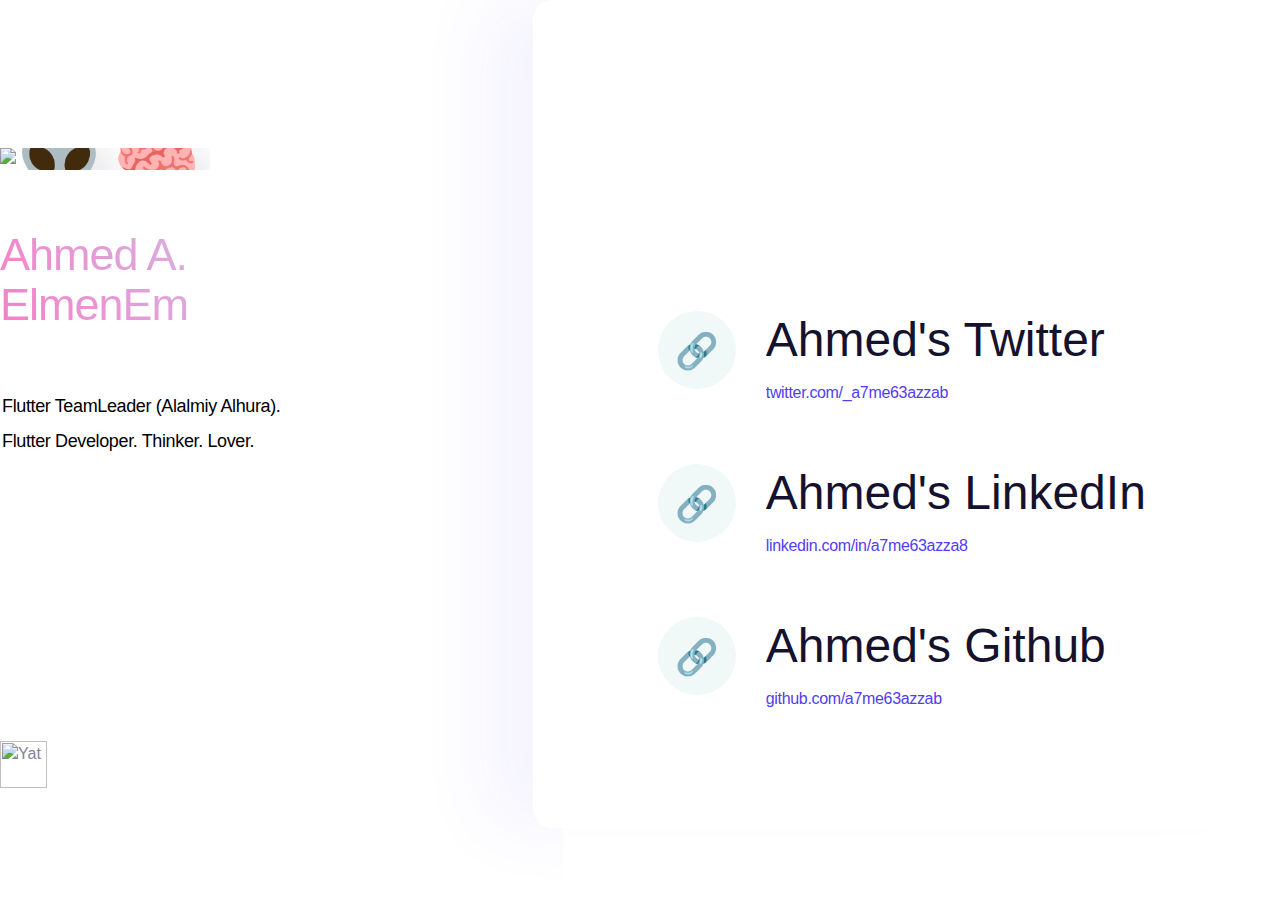
==== index.html @ 32f98f72 "new ui/ux" ====
<html lang="en" class="js-focus-visible" data-js-focus-visible="">

<head>
    <meta charset="utf-8">
    <link rel="icon" href="data:image/svg+xml,<svg xmlns=%22http://www.w3.org/2000/svg%22 viewBox=%220 0 100 100%22><text y=%22.9em%22 font-size=%2290%22>🖖</text></svg>">
    <meta name="viewport" content="width=device-width,initial-scale=1,maximum-scale=1,user-scalable=no">
    <meta name="theme-color" content="#000000">
    <meta name="description" content="Azzab">
    <link rel="apple-touch-icon" href="/assets/img/logo192.png">
    <link rel="canonical" href="https://y.at/%F0%9F%91%BD%F0%9F%A7%A0/go">
    <meta property="og:title" content="👽🧠 | Ahmed A. ElmenEm">
    <meta property="og:description" content="">
    <meta property="og:url" content="https://y.at/%F0%9F%91%BD%F0%9F%A7%A0/go">
    <meta property="og:image" content="https://i.y.at/%F0%9F%91%BD%F0%9F%A7%A0">
    <meta name="twitter:card" content="summary_large_image">
    <meta name="twitter:title" content="👽🧠 | Ahmed A. ElmenEm">
    <meta name="twitter:description" content="">
    <meta name="twitter:image" content="https://i.y.at/%F0%9F%91%BD%F0%9F%A7%A0">
    <meta name="description" content="">
    <script type="text/javascript" async="" src="https://www.google-analytics.com/gtm/js?id=OPT-5JJNG4L&amp;cid=697393962.1642688936"></script>
    <script type="text/javascript" async="" src="https://www.googletagmanager.com/gtm.js?id=GTM-N8C239D&amp;l=dataLayer"></script>
    <script type="text/javascript" async="" src="https://www.googleadservices.com/pagead/conversion_async.js"></script>
    <script type="text/javascript" async="" src="https://cdn.mouseflow.com/projects/46f82f2e-928b-4f73-aae0-6209a5f3e20f.js"></script>
    <script type="text/javascript" async="" src="https://www.google-analytics.com/analytics.js"></script>
    <script type="text/javascript" async="" src="https://cdn.amplitude.com/libs/amplitude-5.2.2-min.gz.js"></script>
    <script type="text/javascript" async="" src="https://cdn.segment.com/analytics.js/v1/Y0rWEeVb7YDhDujLeLrd20s7bMvAu8KG/analytics.min.js"></script>
    <script async="" src="https://connect.facebook.net/en_US/fbevents.js"></script>
    <script src="https://www.redditstatic.com/ads/pixel.js" async=""></script>
    <script type="application/ld+json">
        {
            "@context": "https://schema.org",
            "@type": "BreadcrumbList",
            "itemListElement": [{
                "@type": "ListItem",
                "position": 1,
                "name": "https://y.at",
                "item": "https://y.at"
            }, {
                "@type": "ListItem",
                "position": 2,
                "name": "	👽🧠",
                "item": "https://y.at/%F0%9F%91%BD%F0%9F%A7%A0/go"
            }]
        }
    </script>
    <title>Yat</title>
    <script>
        ! function() {
            var e = window.analytics = window.analytics || [];
            if (!e.initialize)
                if (e.invoked) window.console && console.error && console.error("Segment snippet included twice.");
                else {
                    e.invoked = !0, e.methods = ["trackSubmit", "trackClick", "trackLink", "trackForm", "pageview", "identify", "reset", "group", "track", "ready", "alias", "debug", "page", "once", "off", "on", "addSourceMiddleware", "addIntegrationMiddleware", "setAnonymousId", "addDestinationMiddleware"], e.factory = function(t) {
                        return function() {
                            var n = Array.prototype.slice.call(arguments);
                            return n.unshift(t), e.push(n), e
                        }
                    };
                    for (var t = 0; t < e.methods.length; t++) {
                        var n = e.methods[t];
                        e[n] = e.factory(n)
                    }
                    e.load = function(t, n) {
                        return new Promise((o, r) => {
                            var a = document.createElement("script");
                            a.type = "text/javascript", a.async = !0, a.src = "https://cdn.segment.com/analytics.js/v1/" + t + "/analytics.min.js";
                            var i = document.getElementsByTagName("script")[0];
                            i.parentNode.insertBefore(a, i), e._loadOptions = n, a.onload = () => o(), a.onerror = () => r(), setTimeout(() => r(), window.analytics._timeout)
                        })
                    }, e.SNIPPET_VERSION = "4.13.1"
                }
        }()
    </script>
    <script>
        ! function(e, t) {
            if (!e.rdt) {
                var n = e.rdt = function() {
                    n.sendEvent ? n.sendEvent.apply(n, arguments) : n.callQueue.push(arguments)
                };
                n.callQueue = [];
                var a = t.createElement("script");
                a.src = "https://www.redditstatic.com/ads/pixel.js", a.async = !0;
                var r = t.getElementsByTagName("script")[0];
                r.parentNode.insertBefore(a, r)
            }
        }(window, document)
    </script>
    <script type="text/javascript" src="https://www.y03btrk.com/scripts/sdk/everflow.js"></script>
    <link rel="manifest" href="/manifest.json">
    <meta name="title" content="Ahmed A. ElmenEm" data-react-helmet="true">
    <link href="/static/css/main.25b3252b.chunk.css" rel="stylesheet">
    <script charset="utf-8" src="/static/js/43.9c8958ca.chunk.js"></script>
    <link rel="stylesheet" type="text/css" href="/static/css/42.d8004ba2.chunk.css">
    <script charset="utf-8" src="/static/js/42.35af552c.chunk.js"></script>
    <link rel="stylesheet" type="text/css" href="/static/css/36.93398eaf.chunk.css">
    <script charset="utf-8" src="/static/js/36.68edc806.chunk.js"></script>
    <script charset="utf-8" src="/static/js/0.707d3b52.chunk.js"></script>
    <script charset="utf-8" src="/static/js/1.72403ec4.chunk.js"></script>
    <script charset="utf-8" src="/static/js/6.8d25745d.chunk.js"></script>
    <script charset="utf-8" src="/static/js/15.6c5b4814.chunk.js"></script>
    <link rel="stylesheet" type="text/css" href="/static/css/10.c9d09a06.chunk.css">
    <script charset="utf-8" src="/static/js/10.53bc8705.chunk.js"></script>
    <style type="text/css">
        /* Copyright 2014-present Evernote Corporation. All rights reserved. */
        
        @keyframes caretBlink {
            from {
                opacity: 1.0;
            }
            to {
                opacity: 0.0;
            }
        }
        
        @keyframes rotateSpinner {
            from {
                transform: rotate(0deg);
            }
            to {
                transform: rotate(360deg);
            }
        }
        
        #text-tool-caret {
            animation-name: caretBlink;
            animation-iteration-count: infinite;
            animation-timing-function: cubic-bezier(1.0, 0, 0, 1.0);
            animation-duration: 1s;
        }
        
        #en-markup-loading-spinner {
            position: absolute;
            top: calc(50% - 16px);
            left: calc(50% - 16px);
            width: 32px;
            height: 32px;
        }
        
        #en-markup-loading-spinner img {
            position: relative;
            top: 0px;
            left: 0px;
            animation-name: rotateSpinner;
            animation-duration: 0.6s;
            animation-iteration-count: infinite;
            animation-timing-function: linear;
        }
    </style>
    <style type="text/css">
        /* Copyright 2014-present Evernote Corporation. All rights reserved. */
        
        .skitchToastBoxContainer {
            position: absolute;
            width: 100%;
            text-align: center;
            top: 30px;
            -webkit-user-select: none;
            -moz-user-select: none;
            pointer-events: none;
        }
        
        .skitchToastBox {
            width: 200px;
            height: 16px;
            padding: 12px;
            background-color: rgba(47, 55, 61, 0.95);
            border-radius: 4px;
            color: white;
            cursor: default;
            font-size: 10pt;
            text-shadow: 1px 1px 2px rgba(0, 0, 0, 0.32);
            font-family: 'Soleil', Helvetica, Arial, sans-serif;
            border: 2px rgba(255, 255, 255, 0.38) solid;
        }
        
        .lang-zh-cn .skitchToastBox {
            font-family: '微软雅黑', 'Microsoft YaHei', SimSun, '&#x30E1;&#x30A4;&#x30EA;&#x30AA;', Meiryo, 'MS PGothic', 'Soleil', Helvetica, Arial, sans-serif;
        }
        
        .lang-ja-jp .skitchToastBox {
            font-family: '&#x30E1;&#x30A4;&#x30EA;&#x30AA;', Meiryo, 'MS PGothic', '微软雅黑', 'Microsoft YaHei', SimSun, 'Soleil', Helvetica, Arial, sans-serif;
        }
        
        .skitchToast {
            padding-left: 20px;
            padding-right: 20px;
            display: inline-block;
            height: 10px;
            color: #f1f5f8;
            text-align: center;
        }
        
        .skitchVisible {
            /* Don't remove this class it's a hack used by the Evernote Clipper */
        }
    </style>
    <style type="text/css">
        /* Copyright 2014-present Evernote Corporation. All rights reserved. */
        
        @font-face {
            font-family: 'Soleil';
            src: url([data-uri]);
            font-weight: normal;
            font-style: normal;
        }
    </style>
    <style type="text/css">
        /* Copyright 2019-present Evernote Corporation. All rights reserved. */
        
        #en-markup-disabled {
            position: fixed;
            z-index: 9999;
            width: 100%;
            height: 100%;
            top: 0px;
            left: 0px;
            cursor: default;
            -webkit-user-select: none;
        }
        
        #en-markup-alert-container {
            position: absolute;
            z-index: 9999;
            width: 450px;
            left: calc(50% - 225px);
            top: calc(50% - 85px);
            background-color: white;
            box-shadow: 0 2px 7px 1px rgba(0, 0, 0, 0.35);
            -webkit-user-select: none;
        }
        
        #en-markup-alert-container .cell-1 {
            position: relative;
            height: 110px;
            width: 105px;
            float: left;
            text-align: center;
            background-image: url([data-uri]);
            background-position: 65% 50%;
            background-repeat: no-repeat;
        }
        
        #en-markup-alert-container .cell-2 {
            position: relative;
            float: left;
            width: 345px;
            margin-top: 29px;
            margin-bottom: 20px;
        }
        
        #en-markup-alert-container .cell-2 .cell-2-title {
            margin-bottom: 5px;
            padding-right: 30px;
            font-size: 12pt;
            font-family: Tahoma, Arial;
        }
        
        #en-markup-alert-container .cell-2 .cell-2-message {
            padding-right: 30px;
            font-size: 9.5pt;
            font-family: Tahoma, Arial;
        }
        
        #en-markup-alert-container .cell-3 {
            position: relative;
            width: 450px;
            height: 60px;
            float: left;
            background-color: rgb(240, 240, 240);
        }
        
        #en-markup-alert-container .cell-3 button {
            position: absolute;
            top: 12px;
            right: 15px;
            width: 110px;
            height: 36px;
        }
        
        #en-markup-alert-container .cell-3 button.alt-button {
            position: absolute;
            top: 12px;
            right: 140px;
            width: 110px;
            height: 36px;
        }
    </style>
    <script async="" src="https://static.hotjar.com/c/hotjar-2730932.js?sv=6"></script>
    <script charset="utf-8" src="/static/js/40.d5372425.chunk.js"></script>
    <script async="" src="https://script.hotjar.com/modules.923ec619fec69a542e35.js" charset="utf-8"></script>
    <style type="text/css">
        iframe#_hjRemoteVarsFrame {
            display: none !important;
            width: 1px !important;
            height: 1px !important;
            opacity: 0 !important;
            pointer-events: none !important;
        }
    </style>
    <style type="text/css" data-rbd-always="1">
        [data-rbd-drag-handle-context-id="1"] {
            -webkit-touch-callout: none;
            -webkit-tap-highlight-color: rgba(0, 0, 0, 0);
            touch-action: manipulation;
        }
        
        [data-rbd-droppable-context-id="1"] {
            overflow-anchor: none;
        }
    </style>
    <style type="text/css" data-rbd-dynamic="1">
        [data-rbd-drag-handle-context-id="1"] {
            cursor: -webkit-grab;
            cursor: grab;
        }
    </style>
    <script src="https://www.googleadservices.com/pagead/conversion/436605451/?random=1642688937293&amp;cv=9&amp;fst=1642688937293&amp;num=1&amp;guid=ON&amp;resp=GooglemKTybQhCsO&amp;u_h=900&amp;u_w=1440&amp;u_ah=900&amp;u_aw=1440&amp;u_cd=24&amp;u_his=1&amp;u_tz=120&amp;u_java=false&amp;u_nplug=3&amp;u_nmime=4&amp;sendb=1&amp;ig=1&amp;frm=0&amp;url=https%3A%2F%2Fy.at%2F%25F0%259F%2591%25BD%25F0%259F%25A7%25A0&amp;ref=https%3A%2F%2Ft.co%2F&amp;tiba=%F0%9F%91%BD%F0%9F%A7%A0%20%7C%20Brian%20D.%20Evans&amp;hn=www.googleadservices.com&amp;async=1&amp;rfmt=3&amp;fmt=4"></script>
</head>

<body style="background-color: rgb(255, 255, 255);"><noscript>You need to enable JavaScript to run this app.</noscript>
    <div id="root" data-no-yat="true">
        <main style="">
            <div class="yat-page live-page">
                <div class="scroll-fade top"></div>
                <div class="yat-page__content" style="box-sizing: border-box; position: relative; margin-left: auto; margin-right: auto; padding-left: 0px; padding-right: 0px; max-width: 1300px;">
                    <div style="margin-left: 0px; margin-right: 0px; display: flex; flex-flow: row wrap; flex-grow: 0; flex-shrink: 0; align-items: normal; justify-content: space-between;">
                        <div class="side-panel left" style="box-sizing: border-box; min-height: 1px; position: relative; padding-left: 0px; padding-right: 0px; width: 41.6667%; flex: 0 0 41.6667%; max-width: 41.6667%; margin-left: 0%; right: auto; left: auto;">
                            <div style="margin-left: 0px; margin-right: 0px; display: flex; flex-flow: row wrap; flex-grow: 0; flex-shrink: 0; align-items: center; justify-content: flex-start;">
                                <div style="box-sizing: border-box; min-height: 1px; position: relative; padding-left: 0px; padding-right: 0px; width: 100%; flex: 1 0 0px; max-width: 100%; margin-left: 0%; right: auto; left: auto;">
                                    <div class="users-yat">
                                        <div class="yat-image-display yat-image-display--not-loading" style="height: 75px;"><img alt="👽🧠" src="https://i.y.at/%F0%9F%91%BD%F0%9F%A7%A0?padding=0&amp;transparent=1&amp;height=150">
                                        </div>
                                    </div>
                                </div>
                            </div>
                            <div style="margin-left: 0px; margin-right: 0px; display: flex; flex-flow: row wrap; flex-grow: 0; flex-shrink: 0; align-items: center; justify-content: flex-start;">
                                <div style="box-sizing: border-box; min-height: 1px; position: relative; padding-left: 0px; padding-right: 0px; width: 100%; flex: 1 0 0px; max-width: 100%; margin-left: 0%; right: auto; left: auto;">
                                    <div class="editable-headline">
                                        <div class="indicator-holder">
                                            <div class="EditIndicator ">
                                                <p class="copy">Click to edit headline</p>
                                            </div>
                                        </div>
                                        <div id="headline" class="headline not-editable" style="letter-spacing: -1px;">
                                            Ahmed A. ElmenEm</div>
                                    </div>
                                </div>
                            </div>
                            <div style="margin-left: 0px; margin-right: 0px; display: flex; flex-flow: row wrap; flex-grow: 0; flex-shrink: 0; align-items: center; justify-content: flex-start;">
                                <div style="box-sizing: border-box; min-height: 1px; position: relative; padding-left: 0px; padding-right: 0px; width: 100%; flex: 1 0 0px; max-width: 100%; margin-left: 0%; right: auto; left: auto;">
                                    <div class="yat-page-bio">
                                        <div class="yat-page-bio__indicators">
                                            <div class="EditIndicator ">
                                                <p class="copy">Click to edit description</p>
                                            </div>
                                        </div><textarea class="yat-page-bio__textarea" disabled="" style="height: 204px !important;">
Flutter TeamLeader (Alalmiy Alhura). 
Flutter Developer. Thinker. Lover. 
</textarea>
                                    </div>
                                </div>
                            </div>
                            <div style="margin-left: 0px; margin-right: 0px; display: flex; flex-flow: row wrap; flex-grow: 1; flex-shrink: 0; align-items: flex-end; justify-content: flex-start;">
                                <div style="box-sizing: border-box; min-height: 1px; position: relative; padding-left: 0px; padding-right: 0px; width: 100%; flex: 1 0 0px; max-width: 100%; margin-left: 0%; right: auto; left: auto;">
                                    <div class="desktop-yat-logo-container">
                                        <a href="/"><img src="/assets/img/yat-hand-purple-outline.svg" alt="Yat" class="yat-page_logo"></a>
                                    </div>
                                    <!-- <div class="tos-links">
                                        <div class="link"><a href="https://legal.y.at/terms">Terms of Service</a></div>
                                        <div class="link"><a href="https://legal.y.at/privacy-policy">Privacy Policy</a>
                                        </div>
                                    </div> -->
                                </div>
                            </div>
                        </div>
                        <div class="side-panel right" style="box-sizing: border-box; min-height: 1px; position: relative; padding-left: 0px; padding-right: 0px; width: 58.3333%; flex: 0 0 58.3333%; max-width: 58.3333%; margin-left: 0%; right: auto; left: auto;">
                            <div style="margin-left: 0px; margin-right: 0px; display: flex; flex-flow: row wrap; flex-grow: 0; flex-shrink: 0; align-items: center; justify-content: flex-start;">
                                <div style="box-sizing: border-box; min-height: 1px; position: relative; padding-left: 0px; padding-right: 0px; width: 100%; flex: 1 0 0px; max-width: 100%; margin-left: 16.6667%; right: auto; left: auto;">
                                    <div class="yat-links live-page   ">
                                        <div data-rbd-droppable-id="droppable" data-rbd-droppable-context-id="1">
                                            <div data-rbd-draggable-context-id="1" data-rbd-draggable-id="db5e26c78fe4244c989f09084377f7ee858bdd5793a98a32434476edcdff553b" class="draggable-link" style="width: 100%;">
                                                <div class="yat-link yat-link--clickable false false ">
                                                    <div class="yat-link__content">
                                                        <a class="YatFormLink" href="https://a.y.at/redirect?emoji_id=%F0%9F%91%BD%F0%9F%A7%A0&amp;link=aHR0cHM6Ly90d2l0dGVyLmNvbS9icmlhbmRldmFucw==" target="_blank" rel="noopener noreferrer nofollow">
                                                            <div class="YatForm">
                                                                <div class="yat-link__link-icon">
                                                                    <div class="YatLinkIcon">
                                                                        <div class="icon-button"><span class="link-emoji" role="img" aria-label="Emoji Icon">🔗</span></div>
                                                                    </div>
                                                                </div>
                                                                <div class="yat-link__items">
                                                                    <div class="YatLinkInput clickable">
                                                                        <div class="indicator-holder">
                                                                            <div class="EditIndicator ">
                                                                                <p class="copy">Click to edit </p>
                                                                            </div>
                                                                        </div>
                                                                        <div class="flex-holder title"><textarea class="YatLinkInput--input   title 
                    " rows="2" placeholder="Link Title" disabled="" maxlength="25" spellcheck="false" style="height: 61px !important;">Ahmed's Twitter</textarea>
                                                                        </div>
                                                                    </div>
                                                                    <div class="YatLinkInput clickable">
                                                                        <div class="indicator-holder">
                                                                            <div class="EditIndicator ">
                                                                                <p class="copy">Click to edit </p>
                                                                            </div>
                                                                        </div>
                                                                        <div class="flex-holder url"><textarea class="YatLinkInput--input   url 
                    " rows="3" placeholder="www.linkurl.com" disabled="" maxlength="2048" spellcheck="false" style="height: 22px !important;">twitter.com/_a7me63azzab</textarea>
                                                                        </div>
                                                                    </div>
                                                                </div>
                                                            </div>
                                                        </a>
                                                    </div>
                                                </div>
                                            </div>
                                            <div data-rbd-draggable-context-id="1" data-rbd-draggable-id="ce270d151579afbe60b86d4ac0d9dd0daf7c6f49e6499be18c480faa2e04515e" class="draggable-link" style="width: 100%;">
                                                <div class="yat-link yat-link--clickable false false ">
                                                    <div class="yat-link__content">
                                                        <a class="YatFormLink" href="https://a.y.at/redirect?emoji_id=%F0%9F%91%BD%F0%9F%A7%A0&amp;link=aHR0cHM6Ly93d3cubGlua2VkaW4uY29tL2luL2JyaWFuZGV2YW5zbGE=" target="_blank" rel="noopener noreferrer nofollow">
                                                            <div class="YatForm">
                                                                <div class="yat-link__link-icon">
                                                                    <div class="YatLinkIcon">
                                                                        <div class="icon-button"><span class="link-emoji" role="img" aria-label="Emoji Icon">🔗</span></div>
                                                                    </div>
                                                                </div>
                                                                <div class="yat-link__items">
                                                                    <div class="YatLinkInput clickable">
                                                                        <div class="indicator-holder">
                                                                            <div class="EditIndicator ">
                                                                                <p class="copy">Click to edit </p>
                                                                            </div>
                                                                        </div>
                                                                        <div class="flex-holder title"><textarea class="YatLinkInput--input   title 
                    " rows="2" placeholder="Link Title" disabled="" maxlength="25" spellcheck="false" style="height: 61px !important;">Ahmed's LinkedIn</textarea>
                                                                        </div>
                                                                    </div>
                                                                    <div class="YatLinkInput clickable">
                                                                        <div class="indicator-holder">
                                                                            <div class="EditIndicator ">
                                                                                <p class="copy">Click to edit </p>
                                                                            </div>
                                                                        </div>
                                                                        <div class="flex-holder url"><textarea class="YatLinkInput--input   url 
                    " rows="3" placeholder="www.linkurl.com" disabled="" maxlength="2048" spellcheck="false" style="height: 22px !important;">linkedin.com/in/a7me63azza8</textarea>
                                                                        </div>
                                                                    </div>
                                                                </div>
                                                            </div>
                                                        </a>
                                                    </div>
                                                </div>
                                            </div>
                                            <div data-rbd-draggable-context-id="1" data-rbd-draggable-id="9935bcad2df3aa40b1608fec99e39f3afcf4f36ef2d0696c473dc733d153a3de" class="draggable-link" style="width: 100%;">
                                                <div class="yat-link yat-link--clickable yat-link--last false ">
                                                    <div class="yat-link__content">
                                                        <a class="YatFormLink" href="https://a.y.at/redirect?emoji_id=%F0%9F%91%BD%F0%9F%A7%A0&amp;link=aHR0cHM6Ly93d3cuYnJpYW5kZXZhbnMuY29t" target="_blank" rel="noopener noreferrer nofollow">
                                                            <div class="YatForm">
                                                                <div class="yat-link__link-icon">
                                                                    <div class="YatLinkIcon">
                                                                        <div class="icon-button"><span class="link-emoji" role="img" aria-label="Emoji Icon">🔗</span></div>
                                                                    </div>
                                                                </div>
                                                                <div class="yat-link__items">
                                                                    <div class="YatLinkInput clickable">
                                                                        <div class="indicator-holder">
                                                                            <div class="EditIndicator ">
                                                                                <p class="copy">Click to edit </p>
                                                                            </div>
                                                                        </div>
                                                                        <div class="flex-holder title"><textarea class="YatLinkInput--input   title 
                    " rows="2" placeholder="Link Title" disabled="" maxlength="25" spellcheck="false" style="height: 61px !important;">Ahmed's Github</textarea>
                                                                        </div>
                                                                    </div>
                                                                    <div class="YatLinkInput clickable">
                                                                        <div class="indicator-holder">
                                                                            <div class="EditIndicator ">
                                                                                <p class="copy">Click to edit </p>
                                                                            </div>
                                                                        </div>
                                                                        <div class="flex-holder url"><textarea class="YatLinkInput--input   url 
                    " rows="3" placeholder="www.linkurl.com" disabled="" maxlength="2048" spellcheck="false" style="height: 22px !important;">github.com/a7me63azzab</textarea>
                                                                        </div>
                                                                    </div>
                                                                </div>
                                                            </div>
                                                        </a>
                                                    </div>
                                                </div>
                                            </div>
                                        </div>
                                        <div class="UndoAction hide">
                                            <p class="action-text">Link Removed</p>
                                            <div class="undo-btn">
                                                <p>Undo</p>
                                            </div>
                                        </div>
                                    </div>
                                </div>
                            </div>
                            <div style="margin-left: 0px; margin-right: 0px; display: flex; flex-flow: row wrap; flex-grow: 0; flex-shrink: 0; align-items: normal; justify-content: flex-start;">
                            </div>
                        </div>
                    </div><span style="display: table; clear: both;"></span>
                </div>
                <div class="scroll-fade bottom"></div>
            </div>
        </main>
    </div>
    <div id="modal-root" data-no-yat="true"></div>
    <script>
        ! function(e, n, t, o, c, s, a) {
            e.fbq || (c = e.fbq = function() {
                c.callMethod ? c.callMethod.apply(c, arguments) : c.queue.push(arguments)
            }, e._fbq || (e._fbq = c), c.push = c, c.loaded = !0, c.version = "2.0", c.queue = [], (s = n.createElement(t)).async = !0, s.src = "https://connect.facebook.net/en_US/fbevents.js", (a = n.getElementsByTagName(t)[0]).parentNode.insertBefore(s, a))
        }(window, document, "script")
    </script>
    <script>
        ! function(e) {
            function n(n) {
                for (var r, o, i = n[0], u = n[1], a = n[2], s = 0, _ = []; s < i.length; s++) o = i[s], Object.prototype.hasOwnProperty.call(c, o) && c[o] && _.push(c[o][0]), c[o] = 0;
                for (r in u) Object.prototype.hasOwnProperty.call(u, r) && (e[r] = u[r]);
                for (b && b(n); _.length;) _.shift()();
                return f.push.apply(f, a || []), t()
            }

            function t() {
                for (var e, n = 0; n < f.length; n++) {
                    for (var t = f[n], r = !0, o = 1; o < t.length; o++) {
                        var i = t[o];
                        0 !== c[i] && (r = !1)
                    }
                    r && (f.splice(n--, 1), e = a(a.s = t[0]))
                }
                return e
            }
            var r = {},
                o = {
                    8: 0
                },
                c = {
                    8: 0
                },
                f = [],
                i = {},
                u = {
                    926: function() {
                        return {
                            "./emojis_bg.js": {
                                __wbindgen_string_new: function(e, n) {
                                    return r[807].exports.q(e, n)
                                },
                                __wbindgen_is_null: function(e) {
                                    return r[807].exports.k(e)
                                },
                                __wbindgen_is_undefined: function(e) {
                                    return r[807].exports.l(e)
                                },
                                __wbindgen_json_serialize: function(e, n) {
                                    return r[807].exports.n(e, n)
                                },
                                __wbindgen_object_drop_ref: function(e) {
                                    return r[807].exports.o(e)
                                },
                                __wbg_log_a32991bbe81534ca: function(e, n) {
                                    return r[807].exports.g(e, n)
                                },
                                __wbindgen_json_parse: function(e, n) {
                                    return r[807].exports.m(e, n)
                                },
                                __wbg_new_59cb74e423758ede: function() {
                                    return r[807].exports.h()
                                },
                                __wbg_stack_558ba5917b466edd: function(e, n) {
                                    return r[807].exports.i(e, n)
                                },
                                __wbg_error_4bb6c2a97407129a: function(e, n) {
                                    return r[807].exports.f(e, n)
                                },
                                __wbindgen_debug_string: function(e, n) {
                                    return r[807].exports.j(e, n)
                                },
                                __wbindgen_throw: function(e, n) {
                                    return r[807].exports.r(e, n)
                                },
                                __wbindgen_rethrow: function(e) {
                                    return r[807].exports.p(e)
                                }
                            }
                        }
                    },
                    925: function() {
                        return {
                            "./emojis_bg.js": {
                                __wbindgen_string_new: function(e, n) {
                                    return r[806].exports.p(e, n)
                                },
                                __wbindgen_is_null: function(e) {
                                    return r[806].exports.j(e)
                                },
                                __wbindgen_is_undefined: function(e) {
                                    return r[806].exports.k(e)
                                },
                                __wbindgen_json_serialize: function(e, n) {
                                    return r[806].exports.m(e, n)
                                },
                                __wbindgen_object_drop_ref: function(e) {
                                    return r[806].exports.n(e)
                                },
                                __wbg_log_a32991bbe81534ca: function(e, n) {
                                    return r[806].exports.f(e, n)
                                },
                                __wbindgen_json_parse: function(e, n) {
                                    return r[806].exports.l(e, n)
                                },
                                __wbg_new_59cb74e423758ede: function() {
                                    return r[806].exports.g()
                                },
                                __wbg_stack_558ba5917b466edd: function(e, n) {
                                    return r[806].exports.h(e, n)
                                },
                                __wbg_error_4bb6c2a97407129a: function(e, n) {
                                    return r[806].exports.e(e, n)
                                },
                                __wbindgen_debug_string: function(e, n) {
                                    return r[806].exports.i(e, n)
                                },
                                __wbindgen_throw: function(e, n) {
                                    return r[806].exports.q(e, n)
                                },
                                __wbindgen_rethrow: function(e) {
                                    return r[806].exports.o(e)
                                }
                            }
                        }
                    },
                    927: function() {
                        return {
                            "./emoji_types_bg.js": {
                                __wbindgen_string_new: function(e, n) {
                                    return r[817].exports.j(e, n)
                                },
                                __wbindgen_json_serialize: function(e, n) {
                                    return r[817].exports.f(e, n)
                                },
                                __wbindgen_object_drop_ref: function(e) {
                                    return r[817].exports.h(e)
                                },
                                __wbindgen_json_parse: function(e, n) {
                                    return r[817].exports.e(e, n)
                                },
                                __wbindgen_object_clone_ref: function(e) {
                                    return r[817].exports.g(e)
                                },
                                __wbg_new_7e284bb195603d6b: function(e, n, t, o) {
                                    return r[817].exports.c(e, n, t, o)
                                },
                                __wbg_test_e8454089e2f96e55: function(e, n, t) {
                                    return r[817].exports.d(e, n, t)
                                },
                                __wbindgen_throw: function(e, n) {
                                    return r[817].exports.k(e, n)
                                },
                                __wbindgen_rethrow: function(e) {
                                    return r[817].exports.i(e)
                                }
                            }
                        }
                    }
                };

            function a(n) {
                if (r[n]) return r[n].exports;
                var t = r[n] = {
                    i: n,
                    l: !1,
                    exports: {}
                };
                return e[n].call(t.exports, t, t.exports, a), t.l = !0, t.exports
            }
            a.e = function(e) {
                var n = [];
                o[e] ? n.push(o[e]) : 0 !== o[e] && {
                    2: 1,
                    4: 1,
                    5: 1,
                    10: 1,
                    11: 1,
                    12: 1,
                    13: 1,
                    16: 1,
                    17: 1,
                    18: 1,
                    19: 1,
                    20: 1,
                    22: 1,
                    23: 1,
                    24: 1,
                    25: 1,
                    26: 1,
                    27: 1,
                    28: 1,
                    29: 1,
                    30: 1,
                    31: 1,
                    32: 1,
                    33: 1,
                    34: 1,
                    35: 1,
                    36: 1,
                    38: 1,
                    42: 1,
                    45: 1,
                    46: 1
                }[e] && n.push(o[e] = new Promise((function(n, t) {
                    for (var r = "static/css/" + ({}[e] || e) + "." + {
                            0: "31d6cfe0",
                            1: "31d6cfe0",
                            2: "567e8447",
                            3: "31d6cfe0",
                            4: "b92c3e80",
                            5: "db091379",
                            6: "31d6cfe0",
                            10: "c9d09a06",
                            11: "2be1b416",
                            12: "cce24a89",
                            13: "aa157517",
                            14: "31d6cfe0",
                            15: "31d6cfe0",
                            16: "4336ea60",
                            17: "d632cfb2",
                            18: "d09670b4",
                            19: "3eb81d75",
                            20: "6d9ab841",
                            21: "31d6cfe0",
                            22: "4422108a",
                            23: "83d0bb3c",
                            24: "b91cf7f0",
                            25: "b91cf7f0",
                            26: "7b5ea1e1",
                            27: "5e5af189",
                            28: "a4feaabc",
                            29: "ca3164dd",
                            30: "b9033c15",
                            31: "aeaea9fa",
                            32: "a09fe3d8",
                            33: "7a790d67",
                            34: "2f7177bb",
                            35: "ffe555e8",
                            36: "93398eaf",
                            37: "31d6cfe0",
                            38: "db07dcb3",
                            39: "31d6cfe0",
                            40: "31d6cfe0",
                            41: "31d6cfe0",
                            42: "d8004ba2",
                            43: "31d6cfe0",
                            44: "31d6cfe0",
                            45: "f60b0952",
                            46: "31e93f88",
                            47: "31d6cfe0",
                            48: "31d6cfe0",
                            49: "31d6cfe0",
                            50: "31d6cfe0",
                            51: "31d6cfe0",
                            52: "31d6cfe0",
                            53: "31d6cfe0",
                            54: "31d6cfe0",
                            55: "31d6cfe0"
                        }[e] + ".chunk.css", c = a.p + r, f = document.getElementsByTagName("link"), i = 0; i < f.length; i++) {
                        var u = (_ = f[i]).getAttribute("data-href") || _.getAttribute("href");
                        if ("stylesheet" === _.rel && (u === r || u === c)) return n()
                    }
                    var s = document.getElementsByTagName("style");
                    for (i = 0; i < s.length; i++) {
                        var _;
                        if ((u = (_ = s[i]).getAttribute("data-href")) === r || u === c) return n()
                    }
                    var d = document.createElement("link");
                    d.rel = "stylesheet", d.type = "text/css", d.onload = n, d.onerror = function(n) {
                        var r = n && n.target && n.target.src || c,
                            f = new Error("Loading CSS chunk " + e + " failed.\n(" + r + ")");
                        f.code = "CSS_CHUNK_LOAD_FAILED", f.request = r, delete o[e], d.parentNode.removeChild(d), t(f)
                    }, d.href = c, document.getElementsByTagName("head")[0].appendChild(d)
                })).then((function() {
                    o[e] = 0
                })));
                var t = c[e];
                if (0 !== t)
                    if (t) n.push(t[2]);
                    else {
                        var r = new Promise((function(n, r) {
                            t = c[e] = [n, r]
                        }));
                        n.push(t[2] = r);
                        var f, s = document.createElement("script");
                        s.charset = "utf-8", s.timeout = 120, a.nc && s.setAttribute("nonce", a.nc), s.src = function(e) {
                            return a.p + "static/js/" + ({}[e] || e) + "." + {
                                0: "707d3b52",
                                1: "72403ec4",
                                2: "555f5416",
                                3: "20e8d290",
                                4: "8251934c",
                                5: "f50662a1",
                                6: "8d25745d",
                                10: "53bc8705",
                                11: "2baff404",
                                12: "4ee51bf7",
                                13: "d2c76d11",
                                14: "eb9570e5",
                                15: "6c5b4814",
                                16: "ed509ffb",
                                17: "e152ba4b",
                                18: "36124fb0",
                                19: "92f516ec",
                                20: "ea658076",
                                21: "700249bb",
                                22: "d7f6426e",
                                23: "792ab1c6",
                                24: "c47f4056",
                                25: "d0f964f3",
                                26: "207fd258",
                                27: "5cf935ad",
                                28: "8dd1d146",
                                29: "4f972c1b",
                                30: "c18f59ee",
                                31: "1cedefa4",
                                32: "4d14fa89",
                                33: "0fc96ccb",
                                34: "49d0f629",
                                35: "d377b26e",
                                36: "68edc806",
                                37: "582d28c6",
                                38: "77ecfd6e",
                                39: "903ef5b0",
                                40: "d5372425",
                                41: "871568c4",
                                42: "35af552c",
                                43: "9c8958ca",
                                44: "84426b56",
                                45: "3fce1e7f",
                                46: "2d721930",
                                47: "f015e908",
                                48: "38770b8b",
                                49: "690861f7",
                                50: "517f4cfe",
                                51: "6a15fcff",
                                52: "3073f43d",
                                53: "770eecc0",
                                54: "675b053c",
                                55: "5bbb6bc1"
                            }[e] + ".chunk.js"
                        }(e);
                        var _ = new Error;
                        f = function(n) {
                            s.onerror = s.onload = null, clearTimeout(d);
                            var t = c[e];
                            if (0 !== t) {
                                if (t) {
                                    var r = n && ("load" === n.type ? "missing" : n.type),
                                        o = n && n.target && n.target.src;
                                    _.message = "Loading chunk " + e + " failed.\n(" + r + ": " + o + ")", _.name = "ChunkLoadError", _.type = r, _.request = o, t[1](_)
                                }
                                c[e] = void 0
                            }
                        };
                        var d = setTimeout((function() {
                            f({
                                type: "timeout",
                                target: s
                            })
                        }), 12e4);
                        s.onerror = s.onload = f, document.head.appendChild(s)
                    }
                return ({
                    39: [926],
                    40: [925],
                    41: [927]
                }[e] || []).forEach((function(e) {
                    var t = i[e];
                    if (t) n.push(t);
                    else {
                        var r, o = u[e](),
                            c = fetch(a.p + "" + {
                                925: "assets/wasm/c2ab0098ce20571158f1",
                                926: "assets/wasm/7b01bb30a1b4d3bd80b3",
                                927: "assets/wasm/a70affc7a955f012f5a1"
                            }[e] + ".module.wasm");
                        r = o instanceof Promise && "function" == typeof WebAssembly.compileStreaming ? Promise.all([WebAssembly.compileStreaming(c), o]).then((function(e) {
                            return WebAssembly.instantiate(e[0], e[1])
                        })) : "function" == typeof WebAssembly.instantiateStreaming ? WebAssembly.instantiateStreaming(c, o) : c.then((function(e) {
                            return e.arrayBuffer()
                        })).then((function(e) {
                            return WebAssembly.instantiate(e, o)
                        })), n.push(i[e] = r.then((function(n) {
                            return a.w[e] = (n.instance || n).exports
                        })))
                    }
                })), Promise.all(n)
            }, a.m = e, a.c = r, a.d = function(e, n, t) {
                a.o(e, n) || Object.defineProperty(e, n, {
                    enumerable: !0,
                    get: t
                })
            }, a.r = function(e) {
                "undefined" != typeof Symbol && Symbol.toStringTag && Object.defineProperty(e, Symbol.toStringTag, {
                    value: "Module"
                }), Object.defineProperty(e, "__esModule", {
                    value: !0
                })
            }, a.t = function(e, n) {
                if (1 & n && (e = a(e)), 8 & n) return e;
                if (4 & n && "object" == typeof e && e && e.__esModule) return e;
                var t = Object.create(null);
                if (a.r(t), Object.defineProperty(t, "default", {
                        enumerable: !0,
                        value: e
                    }), 2 & n && "string" != typeof e)
                    for (var r in e) a.d(t, r, function(n) {
                        return e[n]
                    }.bind(null, r));
                return t
            }, a.n = function(e) {
                var n = e && e.__esModule ? function() {
                    return e.default
                } : function() {
                    return e
                };
                return a.d(n, "a", n), n
            }, a.o = function(e, n) {
                return Object.prototype.hasOwnProperty.call(e, n)
            }, a.p = "/", a.oe = function(e) {
                throw console.error(e), e
            }, a.w = {};
            var s = this.webpackJsonpyat = this.webpackJsonpyat || [],
                _ = s.push.bind(s);
            s.push = n, s = s.slice();
            for (var d = 0; d < s.length; d++) n(s[d]);
            var b = _;
            t()
        }([])
    </script>
    <script src="/static/js/9.fc232a7e.chunk.js"></script>
    <script src="/static/js/main.8ad5d038.chunk.js"></script>
    <script defer="" src="https://static.cloudflareinsights.com/beacon.min.js/v652eace1692a40cfa3763df669d7439c1639079717194" integrity="sha512-Gi7xpJR8tSkrpF7aordPZQlW2DLtzUlZcumS8dMQjwDHEnw9I7ZLyiOj/6tZStRBGtGgN6ceN6cMH8z7etPGlw==" data-cf-beacon="{&quot;rayId&quot;:&quot;6d08fde59936c020&quot;,&quot;token&quot;:&quot;863a5b88594942aaa5700365edefeb39&quot;,&quot;version&quot;:&quot;2021.12.0&quot;,&quot;si&quot;:100}"
        crossorigin="anonymous"></script>
    <iframe name="_hjRemoteVarsFrame" title="_hjRemoteVarsFrame" id="_hjRemoteVarsFrame" src="https://vars.hotjar.com/box-21ccaa45726c0f3c8c458f7a87eb2298.html" style="display: none !important; width: 1px !important; height: 1px !important; opacity: 0 !important; pointer-events: none !important;"></iframe>
    <textarea tabindex="-1" aria-hidden="true" style="min-height: 0px !important; max-height: none !important; height: 0px !important; visibility: hidden !important; overflow: hidden !important; position: absolute !important; z-index: -1000 !important; top: 0px !important; right: 0px !important; border-width: 0px; box-sizing: content-box; font-family: NunitoSans-SemiBold, sans-serif; font-size: 16px; font-style: normal; font-weight: 400; letter-spacing: -0.33px; line-height: 22.08px; padding: 0px; tab-size: 8; text-indent: 0px; text-rendering: auto; text-transform: none; width: 445px; word-break: normal;"></textarea>
    <div id="rbd-announcement-1" aria-live="assertive" aria-atomic="true" style="position: absolute; width: 1px; height: 1px; margin: -1px; border: 0px; padding: 0px; overflow: hidden; clip: rect(0px, 0px, 0px, 0px); clip-path: inset(100%);">
    </div>
    <div id="rbd-hidden-text-1-hidden-text-2" style="display: none;">
        Press space bar to start a drag. When dragging you can use the arrow keys to move the item around and escape to cancel. Some screen readers may require you to be in focus mode or to use your pass through key
    </div>
</body>

</html>
---- static/css/main.25b3252b.chunk.css ----
@keyframes pulse{0%{opacity:0}25%{opacity:.5}50%{opacity:.1}75%{opacity:.5}to{opacity:0}}@keyframes backgroundGradient{0%{background:linear-gradient(90deg,#fff,#fff)}50%{background:linear-gradient(90deg,#fff,#f4f6f9)}to{background:linear-gradient(90deg,#fff,65%,#f4f6f9,#f4f6f9 80%)}}@keyframes slideIn20px{0%{opacity:0;transform:translateY(20px)}to{opacity:1;transform:none}}@keyframes mainZIndexClose{0%{opacity:0;z-index:199}99%{opacity:.8;z-index:199}to{opacity:1;z-index:200}}@-webkit-keyframes hue{0%{-webkit-filter:hue-rotate(0deg)}to{-webkit-filter:hue-rotate(-1turn)}}@keyframes hue{0%{-webkit-filter:hue-rotate(0deg)}to{-webkit-filter:hue-rotate(-1turn)}}@keyframes growOpen{0%{transform:scaleY(0)}to{transform:scaleY(1)}}@keyframes shrinkClosed{0%{transform:scaleY(1)}to{transform:scaleY(0)}}@keyframes fadeInOpacityDelay{0%{opacity:0}50%{opacity:0}to{opacity:1}}@keyframes fadeOutOpacityDelay{0%{opacity:1}to{opacity:0}}@keyframes linkHover{0%{color:#171f38}to{color:#523df1}}@keyframes fadeInFullOpacity{0%{opacity:0}to{opacity:1}}@keyframes fadeOutFullOpacity{0%{opacity:1}5%{opacity:.3}to{opacity:0}}@keyframes fadeInMoveUp40px{0%{opacity:0;padding-top:40px}to{opacity:1;padding-top:0}}@keyframes fadeOutMoveUp40px{0%{opacity:1;margin-top:0}to{opacity:0;margin-top:-40px}}@keyframes growOpenCorner{0%{transform:scale(0);opacity:0}to{transform:scale(1);opacity:1}}@keyframes shrinkClosedCorner{0%{transform:scale(1);opacity:1}to{transform:scale(0);opacity:0}}@keyframes opacityAndDisplay{0%{display:none;opacity:0}1%{display:flex;opacity:0}to{opacity:1}}@keyframes animationGradientTitle{0%,to{background-position:0 0}50%{background-position:100% 0}}@keyframes skeletonPulse{0%{opacity:.3}to{opacity:1}}html{min-height:100%;scroll-behavior:smooth}#root,body{width:100%;height:100%}.v2-global-reset,body{background-color:#090719;color:#fff}.v2-global-reset{margin:0;text-align:left;-webkit-font-smoothing:antialiased;-moz-osx-font-smoothing:grayscale;-webkit-text-size-adjust:100%;-webkit-tap-highlight-color:rgba(0,0,0,0)}.v2-global-reset,.v2-global-reset *,.v2-global-reset :after,.v2-global-reset :before{box-sizing:border-box;line-height:inherit}.v2-global-reset main{display:block}.v2-global-reset pre{white-space:pre-wrap}.v2-global-reset b,.v2-global-reset strong{font-weight:bolder}.v2-global-reset small{font-size:80%}.v2-global-reset [hidden],.v2-global-reset p:empty,.v2-global-reset template{display:none}.v2-global-reset nav ul{margin:0;padding:0;list-style:none}.v2-global-reset nav li:before{content:"\200B";position:absolute}.v2-global-reset::selection{background-color:#fff;color:#090719;text-shadow:none}.v2-global-reset hr{overflow:visible;margin:1rem 0;border:0;background-color:currentColor;color:inherit}.v2-global-reset hr:not([size]){height:2px}.v2-global-reset button,.v2-global-reset input,.v2-global-reset optgroup,.v2-global-reset select,.v2-global-reset textarea{margin:0;font-family:inherit}.v2-global-reset button,.v2-global-reset input{overflow:visible}.v2-global-reset button,.v2-global-reset select{text-transform:none}.v2-global-reset [type=button],.v2-global-reset [type=reset],.v2-global-reset [type=submit],.v2-global-reset button{-webkit-appearance:button}.v2-global-reset [type=button]::-moz-focus-inner,.v2-global-reset [type=reset]::-moz-focus-inner,.v2-global-reset [type=submit]::-moz-focus-inner,.v2-global-reset button::-moz-focus-inner{padding:0;border-style:none}.v2-global-reset [type=button]:-moz-focusring,.v2-global-reset [type=reset]:-moz-focusring,.v2-global-reset [type=submit]:-moz-focusring,.v2-global-reset button:-moz-focusring{outline:1px dotted ButtonText}.v2-global-reset audio,.v2-global-reset canvas,.v2-global-reset embed,.v2-global-reset iframe,.v2-global-reset img,.v2-global-reset object,.v2-global-reset svg,.v2-global-reset video{display:block;max-width:100%}.v2-global-reset audio[height],.v2-global-reset audio[width],.v2-global-reset canvas[height],.v2-global-reset canvas[width],.v2-global-reset embed[height],.v2-global-reset embed[width],.v2-global-reset iframe[height],.v2-global-reset iframe[width],.v2-global-reset img[height],.v2-global-reset img[width],.v2-global-reset object[height],.v2-global-reset object[width],.v2-global-reset svg[height],.v2-global-reset svg[width],.v2-global-reset video[height],.v2-global-reset video[width]{max-width:none}.v2-global-reset canvas,.v2-global-reset img,.v2-global-reset svg,.v2-global-reset video{height:auto}.v2-global-reset audio{width:100%}.v2-global-reset svg{vertical-align:middle;overflow:hidden;fill:currentColor}@font-face{font-family:"Noto Emoji";src:url(/static/media/NotoColorEmoji.ca6fe145.ttf) format("ttf")}.v2-global-reset,[class*=v2-text-]{font-family:"Alliance No.1","Helvetica Neue",Helvetica,Arial,sans-serif,"Apple Color Emoji","Segoe UI Emoji","Segoe UI Symbol","Noto Color Emoji";font-weight:400;line-height:1.5}.v2-text-heading,[class*=v2-text-heading-]{font-weight:700;letter-spacing:-.05em}.v2-text-heading,[class*=v2-text-display-],[class*=v2-text-heading-]{margin-top:0;margin-bottom:0;color:inherit;font-style:inherit;font-family:inherit;line-height:.8}[class*=v2-text-display-]{font-weight:900;text-transform:uppercase;letter-spacing:-.08em}.v2-text-xxs{font-size:10px}.v2-text-xs{font-size:12px}.v2-text-sm{font-size:14px}.v2-text-base{font-size:16px}.v2-text-md{font-size:18px}.v2-text-lg{font-size:20px}.v2-text-fluid-xxs{font-size:10px}@media (min-width:576px){.v2-text-fluid-xxs{font-size:calc(.48077vw + 7.23077px)}}@media (min-width:992px){.v2-text-fluid-xxs{font-size:12px}}.v2-text-fluid-xs{font-size:12px}@media (min-width:576px){.v2-text-fluid-xs{font-size:calc(.14881vw + 11.14286px)}}@media (min-width:1920px){.v2-text-fluid-xs{font-size:14px}}.v2-text-fluid-sm,.v2-text-heading-5{font-size:12px}@media (min-width:576px){.v2-text-fluid-sm,.v2-text-heading-5{font-size:calc(.48077vw + 9.23077px)}}@media (min-width:992px){.v2-text-fluid-sm,.v2-text-heading-5{font-size:calc(.21552vw + 11.86207px)}}@media (min-width:1920px){.v2-text-fluid-sm,.v2-text-heading-5{font-size:16px}}.v2-text-fluid-md,.v2-text-heading-4{line-height:1.2;margin-bottom:0;color:hsla(0,0%,100%,.3);font-size:16px}@media (min-width:576px){.v2-text-fluid-md,.v2-text-heading-4{font-size:calc(.48077vw + 13.23077px)}}@media (min-width:992px){.v2-text-fluid-md,.v2-text-heading-4{font-size:calc(.21552vw + 15.86207px)}}@media (min-width:1920px){.v2-text-fluid-md,.v2-text-heading-4{font-size:20px}}.v2-text-fluid-md,.v2-text-fluid-md a,.v2-text-heading-4,.v2-text-heading-4 a{font-weight:600}.v2-text-fluid-lead,.v2-text-fluid-lg,.v2-text-heading-3{font-size:20px}@media (min-width:576px){.v2-text-fluid-lead,.v2-text-fluid-lg,.v2-text-heading-3{font-size:calc(1.20192vw + 13.07692px)}}@media (min-width:992px){.v2-text-fluid-lead,.v2-text-fluid-lg,.v2-text-heading-3{font-size:calc(.53879vw + 19.65517px)}}@media (min-width:1920px){.v2-text-fluid-lead,.v2-text-fluid-lg,.v2-text-heading-3{font-size:30px}}.v2-text-fluid-lead{font-weight:700}.v2-text-heading-2{line-height:1;letter-spacing:-.03em;font-size:28px}@media (min-width:576px){.v2-text-heading-2{font-size:calc(.96154vw + 22.46154px)}}@media (min-width:992px){.v2-text-heading-2{font-size:calc(.86207vw + 23.44828px)}}@media (min-width:1920px){.v2-text-heading-2{font-size:40px}}.v2-text-heading-1{font-size:40px}@media (min-width:576px){.v2-text-heading-1{font-size:calc(1.4881vw + 31.42857px)}}@media (min-width:1920px){.v2-text-heading-1{font-size:60px}}.v2-text-display-3{font-size:400px}@media (min-width:576px){.v2-text-display-3{font-size:calc(-81.73077vw + 870.76923px)}}@media (min-width:992px){.v2-text-display-3{font-size:calc(2.15517vw + 38.62069px)}}@media (min-width:1920px){.v2-text-display-3{font-size:80px}}.v2-text-display-2{font-size:70px}@media (min-width:576px){.v2-text-display-2{font-size:calc(12.01923vw + .76923px)}}@media (min-width:992px){.v2-text-display-2{font-size:calc(4.31034vw + 77.24138px)}}@media (min-width:1920px){.v2-text-display-2{font-size:160px}}.v2-text-display-1{font-size:120px}@media (min-width:576px){.v2-text-display-1{font-size:calc(4.80769vw + 92.30769px)}}@media (min-width:992px){.v2-text-display-1{font-size:calc(10.77586vw + 33.10345px)}}@media (min-width:1920px){.v2-text-display-1{font-size:240px}}.v2-text-normal{font-weight:400!important}.v2-text-semibold{font-weight:600!important}.v2-text-bold{font-weight:700!important}.v2-text-black{font-weight:900!important}a.v2-text-link,a.v2-text-link:visited{color:#523df1;text-decoration:none;transition:color .25s ease}a.v2-text-link:hover{color:#fff;text-decoration:none}.fade-base-enter{opacity:0}.fade-base-enter-active,.fade-base-exit{opacity:1}.fade-base-exit-active,.fade-base-exit-done{opacity:0}.fade-base-enter-active,.fade-base-exit-active{transition:opacity .25s ease}@keyframes removed{0%{transform:scale(1);opacity:1}to{transform:scale(0);opacity:0}}@font-face{font-family:"Lato-Light";src:url(/static/media/Lato-Light.dcb5e353.otf) format("opentype");font-weight:400;font-style:normal}@font-face{font-family:"Lato-Regular";src:url(/static/media/Lato-Regular.f998353a.otf) format("opentype");font-weight:400;font-style:normal}@font-face{font-family:"Lato-Black";src:url(/static/media/Lato-Black.418d69cf.otf) format("opentype");font-weight:400;font-style:normal}@font-face{font-family:"Lato-Bold";src:url(/static/media/Lato-Bold.db73bee8.otf) format("opentype");font-weight:400;font-style:normal}@font-face{font-family:"Lato-Black-Italic";src:url(/static/media/Lato-BlackItalic.8b75b50d.ttf) format("truetype");font-weight:400;font-style:normal}@font-face{font-family:"NunitoSans-Black";src:url(/static/media/NunitoSans-Black.2ed16bb5.ttf) format("truetype");font-weight:400;font-style:normal}@font-face{font-family:"NunitoSans-SemiBold";src:url(/static/media/NunitoSans-SemiBold.129214da.ttf) format("truetype");font-weight:400;font-style:normal}@font-face{font-family:"NunitoSans-Regular";src:url(/static/media/NunitoSans-Regular.79e3db7f.ttf) format("truetype");font-weight:400;font-style:normal}@font-face{font-family:"Alliance No.1";src:url(/static/media/AllianceNo1-SemiBold.2bdb15d4.woff2) format("woff2"),url(/static/media/AllianceNo1-SemiBold.727e8dd5.woff) format("woff");font-weight:600;font-style:normal;font-display:swap}@font-face{font-family:"Alliance No.1";src:url(/static/media/AllianceNo1-Bold.889d2184.woff2) format("woff2"),url(/static/media/AllianceNo1-Bold.bf5689f2.woff) format("woff");font-weight:700;font-style:normal;font-display:swap}@font-face{font-family:"Alliance No.1";src:url(/static/media/AllianceNo1-Regular.f045351f.woff2) format("woff2"),url(/static/media/AllianceNo1-Regular.e228e81d.woff) format("woff");font-weight:400;font-style:normal;font-display:swap}@font-face{font-family:"Alliance No.1";src:url(/static/media/AllianceNo1-RegularItalic.078f622b.woff2) format("woff2"),url(/static/media/AllianceNo1-RegularItalic.d3507089.woff) format("woff");font-weight:400;font-style:italic;font-display:swap}@font-face{font-family:"Alliance No.1";src:url(/static/media/AllianceNo1-Black.21ae49fb.woff2) format("woff2"),url(/static/media/AllianceNo1-Black.ffccbd1f.woff) format("woff");font-weight:900;font-style:normal;font-display:swap}#root,body,html{width:100%;height:100%;scroll-behavior:smooth}body{margin:0;font-family:"Lato-Regular",sans-serif;-webkit-font-smoothing:antialiased;-moz-osx-font-smoothing:grayscale;color:#7f8599;font-size:1em;line-height:1.4em}code{font-family:source-code-pro,Menlo,Monaco,Consolas,"Courier New",monospace}a,a:active,a:hover,a:visited{text-decoration:none;color:inherit}.flex-grid{display:flex}@media screen and (max-width:768px){.flex-grid{flex-wrap:wrap}}.col{flex:1}h1,h2,h3,h4,h5,h6{font-family:"Lato-Black",sans-serif;font-weight:400;color:#000;line-height:1}h1,h2,h3,h4,h5,h6,p{font-stretch:normal;font-style:normal;letter-spacing:normal}p{font-family:"Lato-Regular",sans-serif;line-height:26px;color:#7f8599}input,p{font-size:16px}input{margin:1rem 0;outline:none;height:35px;border-radius:5px;border:1px solid #b8bcc8;background-color:#fff;color:#48495b;padding:0 10px}input::placeholder{color:#bababa}.lato-light{font-family:"Lato-Light",sans-serif}.lato-black{font-family:"Lato-Black",sans-serif}.lato-regular{font-family:"Lato-Regular",sans-serif}.small{font-size:12px}::placeholder{color:#ced0d8;opacity:1}:-ms-input-placeholder{color:#ced0d8}::-ms-input-placeholder{color:#ced0d8}.button.outline,button.outline{background:transparent}.purchase-btn{width:85px;height:35px;border-radius:8px;background-color:#1b1f3e;color:#fff;padding:.5rem 1rem;text-transform:uppercase;font-family:"Lato-Black",sans-serif;border:2px solid #1b1f3e;transition:background-color .2s ease,color .2s ease;outline:none}.purchase-btn:hover{color:#1b1f3e;background-color:#fff}.purchase-btn:active{background-color:#b8bcc8}.hidden-on-mobi,.hidden-sm-down{display:inherit}.hidden-on-desktop{display:none}.page{width:100%;display:flex;align-items:center;justify-content:center;flex-grow:0;position:relative;background-color:#f4f6f9}.page .page-content{flex-direction:column;align-items:flex-start;display:flex;margin:70px 120px 0;max-width:1300px;width:100%}.page .page-content>*{width:100%}.force-redraw:before{content:""}.page-loading{width:100%;height:100%}.flex-align-center-center{display:flex;align-items:center;justify-content:center}.config{background-color:#f3f5fa;width:100%;height:100%;display:flex;flex-direction:column;align-items:center;justify-content:flex-start;flex-grow:0}@media screen and (max-width:768px){.config{height:100vh;padding:0;text-align:center}}.config a.yat-logo{text-align:left;width:100%;margin:4em 0 2em}@media screen and (max-width:768px){.config a.yat-logo{text-align:center;margin:45px 0;display:inline-block}}.admin-top-bar{display:flex;align-items:center;justify-content:space-between;flex-direction:row;padding:30px}.admin-top-bar__logo svg{max-width:40px}@media (max-height:992px){.hidden-sm-down{display:none}}@media (max-width:768px){body,html{height:100%}body{touch-action:manipulation}#root{max-height:100%}.hidden-on-mobi{display:none}.hidden-on-desktop{display:inherit}.page{width:100%;background-color:#f3f5fa}.page .page-content{margin:0 30px;width:calc(100vw - 60px);height:100%;max-height:100%}.mobile-grid-padding-30{padding:0 30px!important}}.yat-magnetism{display:inline-block}.yat-magnetism__element{backface-visibility:hidden;transform-style:preserve-3d}a.yat-button:not(.yat-button--disabled) .yat-button__content{color:#fff}.yat-button{position:relative;display:inline-flex;align-items:center;justify-content:center;width:auto;min-height:60px;padding:0 30px;color:#fff;border:none;border-radius:80px;font:inherit;font-family:"Alliance No.1","Helvetica Neue",Helvetica,Arial,sans-serif,"Apple Color Emoji","Segoe UI Emoji","Segoe UI Symbol","Noto Color Emoji";font-size:14px;font-weight:700;line-height:1;text-align:center;text-decoration:none;cursor:pointer;user-select:none;transition:all .25s ease;backface-visibility:hidden;background-color:#523df1;background-image:linear-gradient(#523df1)}@media (min-width:992px){.yat-button{font-size:calc(1.92308vw - 5.07692px)}}@media (min-width:1200px){.yat-button{font-size:18px}}.yat-button:focus{outline:0}.yat-button:after{content:"";position:absolute;top:0;right:0;bottom:0;left:0;z-index:0;display:block;border-radius:inherit;background-color:hsla(0,0%,100%,.6);mix-blend-mode:overlay;pointer-events:none;transition:opacity .25s ease;opacity:0}.yat-button:not(.yat-button--secondary):focus:after,.yat-button:not(.yat-button--secondary):hover:after{opacity:1}.yat-button--large{padding:0 40px;min-height:60px;font-size:16px}@media (min-width:992px){.yat-button--large{min-height:calc(9.61538vw - 35.38462px)}}@media (min-width:1200px){.yat-button--large{min-height:80px}}@media (min-width:992px){.yat-button--large{font-size:calc(1.92308vw - 3.07692px)}}@media (min-width:1200px){.yat-button--large{font-size:20px}}.yat-button--small{padding:0 20px;min-height:40px;font-size:12px}@media (min-width:992px){.yat-button--small{font-size:calc(.96154vw + 2.46154px)}}@media (min-width:1200px){.yat-button--small{font-size:14px}}.yat-button--x-small{padding:0 15px;min-height:30px;font-size:12px}@media (min-width:992px){.yat-button--x-small{font-size:calc(.96154vw + 2.46154px)}}@media (min-width:1200px){.yat-button--x-small{font-size:14px}}.yat-button--primary{background-color:#523df1;background-image:linear-gradient(#523df1,#523df1)}.yat-button--primary.focus-visible,.yat-button--primary:focus-visible{box-shadow:0 0 0 4px rgba(82,61,241,.5)}.yat-button--rare{background-color:#66ca4b;background-image:linear-gradient(100deg,#03a859,#75cb40,#f7fc14)}.yat-button--rare.focus-visible,.yat-button--rare:focus-visible{box-shadow:0 0 0 4px rgba(102,202,75,.5)}.yat-button--legendary{background-color:#e70256;background-image:linear-gradient(100deg,#aa039f,#ed014d,#f67916)}.yat-button--legendary.focus-visible,.yat-button--legendary:focus-visible{box-shadow:0 0 0 4px rgba(231,2,86,.5)}.yat-button--secondary{background-color:transparent;border:2px solid hsla(0,0%,100%,.2)}.yat-button--secondary.focus-visible,.yat-button--secondary:focus-visible,.yat-button--secondary:hover{background-color:hsla(0,0%,100%,.15);border-color:transparent}.yat-button--secondary.focus-visible,.yat-button--secondary:focus-visible{border-color:hsla(0,0%,100%,.5)}.yat-button--muted{background:hsla(0,0%,100%,.1);background-image:linear-gradient(hsla(0,0%,100%,.1));color:#4e4d59}.yat-button--link,.yat-button--muted{box-shadow:none!important;opacity:1!important}.yat-button--link{background-color:transparent;border:none;color:hsla(0,0%,100%,.8)}.yat-button--link.focus-visible,.yat-button--link:focus-visible,.yat-button--link:hover{background-color:transparent!important;border-color:transparent}.yat-button--prism{color:#090719;background-image:linear-gradient(100deg,#00fff0,#00ff38)}.yat-button--partner{background-image:linear-gradient(160deg,#f1a93d,#df4300)}.yat-button--caution{background-color:#e70256}.yat-button--invisible{border:none;background:none}.yat-button--invisible,.yat-button--invisible .yat-button__content{color:hsla(0,0%,100%,.3)!important;transition:color .25s ease}.yat-button--invisible:hover:after{display:none}.yat-button--invisible:hover,.yat-button--invisible:hover .yat-button__content{color:hsla(0,0%,100%,.5)!important}.yat-button--glow.yat-button--primary{box-shadow:0 0 40px rgba(82,61,241,.6)}.yat-button--glow.yat-button--primary:hover{box-shadow:0 0 40px rgba(82,61,241,.8)}.yat-button--glow.yat-button--primary.focus-visible,.yat-button--glow.yat-button--primary:focus-visible{box-shadow:0 0 40px rgba(82,61,241,.8),0 0 0 4px rgba(82,61,241,.5)}.yat-button--glow.yat-button--rare{box-shadow:0 0 40px rgba(102,202,75,.6)}.yat-button--glow.yat-button--rare:hover{box-shadow:0 0 40px rgba(102,202,75,.8)}.yat-button--glow.yat-button--rare.focus-visible,.yat-button--glow.yat-button--rare:focus-visible{box-shadow:0 0 40px rgba(102,202,75,.8),0 0 0 4px rgba(102,202,75,.5)}.yat-button--glow.yat-button--legendary{box-shadow:0 0 40px rgba(231,2,86,.6)}.yat-button--glow.yat-button--legendary:hover{box-shadow:0 0 40px rgba(231,2,86,.8)}.yat-button--glow.yat-button--legendary.focus-visible,.yat-button--glow.yat-button--legendary:focus-visible{box-shadow:0 0 40px rgba(231,2,86,.8),0 0 0 4px rgba(231,2,86,.5)}.yat-button__content{position:relative;z-index:1;display:inline-flex;align-items:center;white-space:nowrap}.yat-button__loader{width:1.25em;text-align:center}.yat-button__loader svg{width:100%}.yat-button--disabled,.yat-button:disabled{background:#212031;color:hsla(0,0%,100%,.5);cursor:not-allowed;pointer-events:none}@supports (backdrop-filter:blur(20px)) or (-webkit-backdrop-filter:blur(20px)){.yat-button--disabled,.yat-button:disabled{backdrop-filter:blur(20px);background:hsla(0,0%,100%,.1);-webkit-backdrop-filter:blur(20px)}}.yat-button a.yat-button--disabled,.yat-button fieldset:disabled a.yat-button{pointer-events:none}.yat-button--block{display:flex;width:100%}+.yat-button--block--block{margin-top:10px}.yat-button--min-width{display:flex;width:220px}@media (min-width:992px){.yat-button--min-width{width:calc(17.85714vw + 42.85714px)}}@media (min-width:1440px){.yat-button--min-width{width:300px}}@media (max-width:575px){.yat-button--min-width{width:100%}}.yat-circle-button{width:auto;padding:0;background:transparent;color:inherit;font:inherit;line-height:normal;display:flex;align-items:center;justify-content:center;width:30px;height:30px;border:2px solid transparent;background-color:hsla(0,0%,100%,.15);border-radius:50%;color:#fff;cursor:pointer;transition:border-color .35s ease,background-color .35s ease}.yat-circle-button:focus{outline:0}@media (min-width:576px){.yat-circle-button{width:calc(2.40385vw + 16.15385px);height:calc(2.40385vw + 16.15385px)}}@media (min-width:992px){.yat-circle-button{width:40px;height:40px}}.yat-circle-button.focus-visible,.yat-circle-button:focus-visible,.yat-circle-button:hover{background-color:hsla(0,0%,100%,.25)}.yat-circle-button.focus-visible,.yat-circle-button:focus-visible{border-color:hsla(0,0%,100%,.5)}.yat-circle-button--outline{background-color:transparent;border-color:hsla(0,0%,100%,.15)}.yat-circle-button--outline:hover{background-color:hsla(0,0%,100%,.15);border-color:transparent}.yat-circle-button--outline.focus-visible,.yat-circle-button--outline:focus-visible{background-color:hsla(0,0%,100%,.15);border-color:hsla(0,0%,100%,.5)}.yat-circle-button--primary{background-color:#523df1;background-image:linear-gradient(#523df1);box-shadow:0 0 40px rgba(82,61,241,.6);border:0}.yat-circle-button--primary:hover{background-color:#523df1;box-shadow:0 0 40px rgba(82,61,241,.8)}.yat-circle-button--primary.focus-visible,.yat-circle-button--primary:focus-visible{background-color:#523df1;box-shadow:0 0 40px rgba(82,61,241,.8),0 0 0 4px rgba(82,61,241,.5)}.yat-circle-button--small{width:30px;height:30px}.yat-circle-button--large{width:40px;height:40px}@media (min-width:576px){.yat-circle-button--large{width:calc(2.40385vw + 26.15385px);height:calc(2.40385vw + 26.15385px)}}@media (min-width:992px){.yat-circle-button--large{width:calc(1.07759vw + 39.31034px);height:calc(1.07759vw + 39.31034px)}}@media (min-width:1920px){.yat-circle-button--large{width:60px;height:60px}}.yat-circle-button--xlarge{width:60px;height:60px}.yat-circle-button svg{width:40%}a.yat-circle-button{color:#fff!important;transition:border-color .35s ease,background-color .35s ease!important}.two-factor-purchase-backdrop{background-color:#090719;opacity:.8;z-index:29;position:fixed;top:0;left:0;right:0;bottom:0}.two-factor-purchase-popup{position:fixed;top:0;left:0;right:0;bottom:0;z-index:30}.two-factor-purchase-popup .yat-circle-button svg{fill:#fff}.two-factor-purchase-popup__container{display:flex;align-items:center;justify-content:center;height:100%}@media (max-width:767px){.two-factor-purchase-popup__container{align-items:flex-end}}.two-factor-purchase-popup__container-content{max-width:670px;display:flex;flex-direction:column;align-items:center;background:#151325;padding:80px 60px 60px;border-radius:20px;position:relative;max-height:80vh;overflow-y:auto;box-sizing:border-box;scrollbar-width:none;-ms-overflow-style:-ms-autohiding-scrollbar}.two-factor-purchase-popup__container-content::-webkit-scrollbar{display:none}@media (max-width:767px){.two-factor-purchase-popup__container-content{background:#191525;padding:40px 30px 37px;width:100%;border-bottom-left-radius:0;border-bottom-right-radius:0}}@media screen and (max-height:800px){.two-factor-purchase-popup__container-content{padding:30px 40px 40px}}.two-factor-purchase-popup__icon{width:186px;height:186px;margin-bottom:60px}@media (max-width:767px){.two-factor-purchase-popup__icon{display:none}}@media screen and (max-height:800px){.two-factor-purchase-popup__icon{margin-bottom:20px}}.two-factor-purchase-popup__icon img{max-width:100%}.two-factor-purchase-popup__close{position:absolute;right:30px;top:30px}@media (max-width:767px){.two-factor-purchase-popup__close{display:none}}.two-factor-purchase-popup__title{margin-top:0;font-family:"Alliance No.1","Helvetica Neue",Helvetica,Arial,sans-serif,"Apple Color Emoji","Segoe UI Emoji","Segoe UI Symbol","Noto Color Emoji";font-weight:700;font-size:40px;line-height:1;letter-spacing:-.03em;color:#fff;text-align:center;margin-bottom:30px}@media (max-width:767px){.two-factor-purchase-popup__title{font-size:26px;margin-bottom:20px;font-weight:700}.two-factor-purchase-popup__title br{display:none}}.two-factor-purchase-popup__instruction{margin-top:0;font-family:"Alliance No.1","Helvetica Neue",Helvetica,Arial,sans-serif,"Apple Color Emoji","Segoe UI Emoji","Segoe UI Symbol","Noto Color Emoji";font-weight:600;font-size:20px;line-height:1;text-align:center;margin-bottom:60px;color:hsla(0,0%,100%,.5)}@media (max-width:767px){.two-factor-purchase-popup__instruction{font-size:14px;line-height:20px;margin-bottom:25px;font-weight:400;padding-left:15px;padding-right:15px}.two-factor-purchase-popup__instruction br{display:none}}.two-factor-purchase-popup__submit{margin-bottom:30px;display:flex;align-items:center;justify-content:center}.two-factor-purchase-popup__submit button{height:80px;padding-left:60px;padding-right:60px}@media (max-width:767px){.two-factor-purchase-popup__submit{margin-bottom:25px;width:100%}.two-factor-purchase-popup__submit button{height:60px}}.two-factor-purchase-popup__cancel{font-family:"Alliance No.1","Helvetica Neue",Helvetica,Arial,sans-serif,"Apple Color Emoji","Segoe UI Emoji","Segoe UI Symbol","Noto Color Emoji";font-weight:700;font-size:14px;line-height:1;letter-spacing:-.02em;color:hsla(0,0%,100%,.5);cursor:pointer;transition:color .2s}.two-factor-purchase-popup__cancel:hover{color:#fff}@media (max-width:767px){.two-factor-purchase-popup__cancel{font-size:15px;line-height:12.3px}}.generation-logo{width:450px;max-width:100vw;margin:-80px 0}.yat-full-size-scroll-container{position:fixed;top:0;right:0;bottom:0;left:0;overflow-x:hidden;overflow-y:auto;overscroll-behavior:contain;-webkit-overflow-scrolling:touch}.yat-full-size-scroll-container>*{min-height:100%}.yat-input{width:100%;background:#151425;border-radius:50px;border:none;box-sizing:border-box;font-family:"Alliance No.1","Helvetica Neue",Helvetica,Arial,sans-serif,"Apple Color Emoji","Segoe UI Emoji","Segoe UI Symbol","Noto Color Emoji";font-weight:600;color:#fff;line-height:1;height:60px;font-size:16px;padding-left:30px}@media (min-width:992px){.yat-input{height:calc(9.61538vw - 35.38462px)}}@media (min-width:1200px){.yat-input{height:80px}}@media (min-width:992px){.yat-input{font-size:calc(.43103vw + 11.72414px)}}@media (min-width:1920px){.yat-input{font-size:20px}}@media (min-width:992px){.yat-input{padding-left:calc(.53879vw + 24.65517px)}}@media (min-width:1920px){.yat-input{padding-left:35px}}.yat-input:focus{outline:0;background:hsla(0,0%,100%,.1)}.yat-input::placeholder{color:hsla(0,0%,100%,.3)}.yat-input:-webkit-autofill,.yat-input:-webkit-autofill:focus,.yat-input:-webkit-autofill:hover{border:none;outline:none;-webkit-text-fill-color:hsla(0,0%,100%,.5);-webkit-box-shadow:0 0 0 1000px rgba(82,61,241,.02) inset;transition:background-color 5000s ease-in-out 0s}.yat-input--code{width:70px;border-radius:15px;margin:0 5px!important;min-height:80px;font-weight:800;letter-spacing:-.03em;font-size:46px;line-height:1;padding:0 0 0 20px;background:hsla(0,0%,100%,.05)}.yat-input--code:focus{background-color:hsla(0,0%,100%,.1)}@media (max-width:575px){.yat-input--code-long{min-height:55px;width:40px;font-size:21px;padding:0 0 0 15px;border-radius:10px}}.yat-input--code-spaced{margin-right:25px!important}.yat-input--invalid{box-shadow:0 0 0 2px rgba(231,2,86,.5);background-color:rgba(245,10,69,.1)}.yat-input--invalid:focus{background-color:unset;outline:none;border:none;box-shadow:0 0 0 4px rgba(231,2,86,.5)}.yat-floating-form{position:relative}.yat-floating-form__label{position:absolute;top:16px;left:30px;font-size:8px;color:rgba(9,7,25,.3);font-weight:600;line-height:13.44px}@media (min-width:992px){.yat-floating-form__label{top:calc(.43103vw + 11.72414px)}}@media (min-width:1920px){.yat-floating-form__label{top:20px}}@media (min-width:992px){.yat-floating-form__label{left:calc(.53879vw + 24.65517px)}}@media (min-width:1920px){.yat-floating-form__label{left:35px}}@media (min-width:992px){.yat-floating-form__label{font-size:calc(.64655vw + 1.58621px)}}@media (min-width:1920px){.yat-floating-form__label{font-size:14px}}@media (max-width:991px){.yat-floating-form__label{color:hsla(0,0%,100%,.3)}}.yat-floating-form__input{width:100%;border-radius:50px;border:none;box-sizing:border-box;font-family:"Alliance No.1","Helvetica Neue",Helvetica,Arial,sans-serif,"Apple Color Emoji","Segoe UI Emoji","Segoe UI Symbol","Noto Color Emoji";font-weight:600;line-height:1;padding-right:60px;background-color:hsla(0,0%,100%,.05);color:#fff;height:60px;font-size:16px;padding-left:30px;padding-top:8px}@media (min-width:992px){.yat-floating-form__input{height:calc(9.61538vw - 35.38462px)}}@media (min-width:1200px){.yat-floating-form__input{height:80px}}@media (min-width:992px){.yat-floating-form__input{font-size:calc(.43103vw + 11.72414px)}}@media (min-width:1920px){.yat-floating-form__input{font-size:20px}}@media (min-width:992px){.yat-floating-form__input{padding-left:calc(.53879vw + 24.65517px)}}@media (min-width:1920px){.yat-floating-form__input{padding-left:35px}}@media (min-width:992px){.yat-floating-form__input{padding-top:calc(.43103vw + 3.72414px)}}@media (min-width:1920px){.yat-floating-form__input{padding-top:12px}}@media (min-width:992px){.yat-floating-form__input{background-color:rgba(9,7,25,.05);color:#090719;line-height:19.2px}}.yat-floating-form__input:focus{outline:0;box-shadow:0 0 0 4px rgba(82,61,241,.5)}.yat-floating-form__input::placeholder{color:hsla(0,0%,100%,.3)}.yat-floating-form__action{position:absolute;height:60px;display:flex;align-items:center;padding-right:30px;padding-left:15px;top:0;right:0;cursor:pointer;border-radius:50px}@media (min-width:992px){.yat-floating-form__action{height:calc(9.61538vw - 35.38462px)}}@media (min-width:1200px){.yat-floating-form__action{height:80px}}.yat-floating-form__action path{stroke:#fff}@media (min-width:992px){.yat-floating-form__action path{stroke:#000}}.yat-floating-form input[type=number]::-webkit-inner-spin-button,.yat-floating-form input[type=number]::-webkit-outer-spin-button{-webkit-appearance:none;margin:0}.yat-floating-form input[type=number]{-moz-appearance:textfield}.yat-phone-number-input{box-sizing:border-box;width:586px;height:80px;background:hsla(0,0%,100%,.05);border-radius:50px;margin:0 auto;position:relative;z-index:2;padding:30px;display:flex;align-items:center}@media (max-width:575px){.yat-phone-number-input{width:100%;height:60px}}.yat-phone-number-input__code{left:30px;top:30px;line-height:20px;font-size:18px;color:#fff;display:flex;align-items:center;border-right:1px solid hsla(0,0%,100%,.1);padding-right:15px;margin-right:15px;cursor:pointer}.yat-phone-number-input__code .flag{font-size:20px}.yat-phone-number-input__code .dial-code{font-family:"Alliance No.1","Helvetica Neue",Helvetica,Arial,sans-serif,"Apple Color Emoji","Segoe UI Emoji","Segoe UI Symbol","Noto Color Emoji";font-weight:600;color:#fff;margin-left:5px;margin-right:8px}.yat-phone-number-input__code .arrow{display:flex;align-items:center;transition:transform .2s ease-in-out}.yat-phone-number-input__code .arrow.close{transform:rotate(180deg)}.yat-phone-number-input__field{flex:1;border:none;outline:0;background:transparent;color:#fff;font-family:"Alliance No.1","Helvetica Neue",Helvetica,Arial,sans-serif,"Apple Color Emoji","Segoe UI Emoji","Segoe UI Symbol","Noto Color Emoji";font-weight:600;font-size:20px;padding:0}.yat-phone-number-input #phone-number-input:-webkit-autofill,.yat-phone-number-input #phone-number-input:-webkit-autofill:focus,.yat-phone-number-input #phone-number-input:-webkit-autofill:hover{background-color:transparent!important;box-shadow:inset 0 0 0 1000px #161425;border:1px solid #161425;-webkit-text-fill-color:#fff!important;border-radius:0}.yat-phone-number-input__flag{font-family:"Noto Emoji"}.yat-phone-number-input__dropdown{box-sizing:border-box;position:absolute;top:calc(100% + 10px);width:100%;left:0;height:300px;background:#151324;color:hsla(0,0%,100%,.05);border-radius:30px;overflow-y:auto;z-index:1;padding:30px 30px 0;display:flex;flex-direction:column;animation:expand-vertical .3s ease-out}@media (max-width:575px){.yat-phone-number-input__dropdown{position:fixed;top:0;left:0;width:100%;height:100vh;z-index:10;padding:30px;animation:expand-scale .1s ease-in}}@keyframes expand-vertical{0%{height:0}to{height:300px}}@keyframes expand-scale{0%{transform:scale(.95);transform-origin:center;opacity:.5}to{transform:scale(1);transform-origin:center;opacity:1}}.yat-phone-number-input__dropdown-input-wrapper{position:relative;margin-bottom:14px}.yat-phone-number-input__dropdown-input-icon{position:absolute;top:12px;left:16px;width:17px}.yat-phone-number-input__dropdown-input-icon svg{width:17px;height:17px}.yat-phone-number-input__dropdown-input-icon path{stroke:#fff;fill:#fff}.yat-phone-number-input__dropdown-input{box-sizing:border-box;background:hsla(0,0%,100%,.05);padding:12px 40px 10px;border-radius:50px;margin:0;border:none;width:100%;font-family:"Alliance No.1","Helvetica Neue",Helvetica,Arial,sans-serif,"Apple Color Emoji","Segoe UI Emoji","Segoe UI Symbol","Noto Color Emoji";font-weight:600;font-size:14px;line-height:18.2px;letter-spacing:-.02em;height:40px;color:#fff;position:relative}.yat-phone-number-input__dropdown-options{flex:1;overflow-y:auto;list-style:none;margin:0;padding-left:0;color:#fff;padding-bottom:15px}.yat-phone-number-input__dropdown-option{display:flex;align-items:center;cursor:pointer}.yat-phone-number-input__dropdown-option .flag{font-size:30px;margin-right:25px;line-height:30px}.yat-phone-number-input__dropdown-option .description{flex:1;border-bottom:1px solid hsla(0,0%,100%,.2);padding:16px 0;color:#7f8599;font-family:"Alliance No.1","Helvetica Neue",Helvetica,Arial,sans-serif,"Apple Color Emoji","Segoe UI Emoji","Segoe UI Symbol","Noto Color Emoji";font-weight:600;font-size:14px;line-height:18.2px;letter-spacing:-.02em;transition:color .2s}.yat-phone-number-input__dropdown-option .description .call-code{color:#fff;margin-right:15px;width:34px;display:inline-block}.yat-phone-number-input__dropdown-option:hover .description{color:#fff}.yat-phone-number-input__dropdown-backdrop-wrapper{position:relative;width:100%}.yat-phone-number-input__dropdown-backdrop{position:absolute;width:300px;height:80px;border-radius:40px;background-color:#523df1;filter:blur(124px);left:50%;transform:translateX(-50%)}@media (max-width:575px){.yat-phone-number-input__dropdown-backdrop{display:none}}.yat-phone-number-input__dropdown-header{display:flex;align-items:center;margin-bottom:20px;justify-content:space-between}.yat-phone-number-input__dropdown-header__title{margin-right:auto;font-size:15px;line-height:12px;letter-spacing:-.02em;font-family:"Alliance No.1","Helvetica Neue",Helvetica,Arial,sans-serif,"Apple Color Emoji","Segoe UI Emoji","Segoe UI Symbol","Noto Color Emoji";font-weight:700;color:#fff}.yat-phone-number-input__dropdown-header__close{background-color:transparent!important;border-color:hsla(0,0%,100%,.15)!important}.yat-phone-number-input__dropdown-header__close svg{fill:#fff}.yat-security-code-input{width:100%;display:flex;align-items:center;justify-content:center}.yat-labelled-input{position:relative}.yat-labelled-input__label{position:absolute;font-family:"Alliance No.1","Helvetica Neue",Helvetica,Arial,sans-serif,"Apple Color Emoji","Segoe UI Emoji","Segoe UI Symbol","Noto Color Emoji";font-weight:600;color:hsla(0,0%,100%,.3);line-height:1;top:50%;transform:translateY(-50%);left:30px;font-size:16px;transition:all .3s ease-in-out}@media (min-width:992px){.yat-labelled-input__label{left:calc(.53879vw + 24.65517px)}}@media (min-width:1920px){.yat-labelled-input__label{left:35px}}@media (min-width:992px){.yat-labelled-input__label{font-size:calc(.43103vw + 11.72414px)}}@media (min-width:1920px){.yat-labelled-input__label{font-size:20px}}.yat-labelled-input--focused .yat-labelled-input__label{top:16px;left:30px;font-size:12px}@media (min-width:992px){.yat-labelled-input--focused .yat-labelled-input__label{top:calc(.43103vw + 11.72414px)}}@media (min-width:1920px){.yat-labelled-input--focused .yat-labelled-input__label{top:20px}}@media (min-width:992px){.yat-labelled-input--focused .yat-labelled-input__label{left:calc(.53879vw + 24.65517px)}}@media (min-width:1920px){.yat-labelled-input--focused .yat-labelled-input__label{left:35px}}@media (min-width:992px){.yat-labelled-input--focused .yat-labelled-input__label{font-size:calc(.21552vw + 9.86207px)}}@media (min-width:1920px){.yat-labelled-input--focused .yat-labelled-input__label{font-size:14px}}.yat-input__error-label{margin:5px 0 0;color:#e70256;font-size:14px;font-weight:600}@media (min-width:1200px){.yat-input__error-label{font-size:calc(.27778vw + 10.66667px)}}@media (min-width:1920px){.yat-input__error-label{font-size:16px}}.yat-password-input.yat-input--invalid{box-shadow:none;background-color:transparent}.yat-password-input.yat-input--invalid .yat-password-input__input{box-shadow:0 0 0 2px rgba(231,2,86,.5);background-color:rgba(245,10,69,.1)}.yat-password-input__extra{position:relative}.yat-password-input input.yat-input{margin-bottom:0}.yat-password-input__toggle{position:absolute;top:50%;transform:translateY(-50%);right:25px;border:none;background:none;color:#fff;cursor:pointer}@media (min-width:992px){.yat-password-input__toggle{right:calc(.53879vw + 19.65517px)}}@media (min-width:1920px){.yat-password-input__toggle{right:30px}}.yat-password-input__toggle__icon{width:24px;height:24px}.yat-password-input .yat-input__error-label{margin-top:20px}.transfer-confirmation__content{display:flex;align-items:center;flex-direction:column;height:100%;justify-content:space-between}.transfer-confirmation__subtitle{font-size:18px;margin:20px 0 0;line-height:1.5;color:hsla(0,0%,100%,.5);font-weight:700;white-space:nowrap}@media (min-width:1200px){.transfer-confirmation__subtitle{font-size:calc(1.38889vw + 1.33333px)}}@media (min-width:1920px){.transfer-confirmation__subtitle{font-size:28px}}@media (max-width:575px){.transfer-confirmation__subtitle{white-space:pre}}.transfer-confirmation__input{margin:40px 0;display:flex}.transfer-confirmation__link{font-size:16px;margin:20px;line-height:1.55;font-weight:700;color:hsla(0,0%,100%,.5)}@media (min-width:1200px){.transfer-confirmation__link{font-size:calc(.27778vw + 12.66667px)}}@media (min-width:1920px){.transfer-confirmation__link{font-size:18px}}@media (min-width:1200px){.transfer-confirmation__link{margin:calc(1.38889vw + 3.33333px)}}@media (min-width:1920px){.transfer-confirmation__link{margin:30px}}.yat-footer-v2{width:100%}.yat-footer-v2__list{padding-left:0;list-style:none;display:flex;flex-wrap:wrap;align-items:center;justify-content:center;margin:25px 0;font-weight:700;line-height:1.3;font-size:12px}@media (min-width:576px){.yat-footer-v2__list{font-size:calc(.32051vw + 10.15385px)}}@media (min-width:1200px){.yat-footer-v2__list{font-size:14px}}@media (max-width:575px){.yat-footer-v2__list{padding:0 30px}}.yat-footer-v2__item{margin:0 5px;white-space:nowrap}a.yat-footer-v2__link{display:inline-block;color:hsla(0,0%,100%,.3)}a.yat-footer-v2__link:hover{color:#fff}.two-factor-login-popup{position:fixed;top:0;left:0;right:0;bottom:0;z-index:30;background-color:#090719}.two-factor-login-popup .yat-circle-button path{fill:#fff}.two-factor-login-popup .yat-picker-back-button{position:absolute;top:0;left:0;padding:15px}@media (min-width:576px){.two-factor-login-popup .yat-picker-back-button{padding:calc(1.20192vw + 8.07692px)}}@media (min-width:992px){.two-factor-login-popup .yat-picker-back-button{padding:calc(2.15517vw - 1.37931px)}}@media (min-width:1920px){.two-factor-login-popup .yat-picker-back-button{padding:40px}}@media (max-width:991px){.two-factor-login-popup .yat-picker-back-button{top:5px}}@media (max-width:767px){.two-factor-login-popup .yat-picker-back-button{left:unset;right:0}}.two-factor-login-popup__container{display:flex;align-items:center;justify-content:center;height:calc(100% - 68px);overflow-y:auto}.two-factor-login-popup__container-content{max-width:550px;display:flex;flex-direction:column;align-items:center;max-height:100%}@media (max-width:767px){.two-factor-login-popup__container-content{padding-left:30px;padding-right:30px}}.two-factor-login-popup__icon{width:186px;height:186px;margin-bottom:60px}@media (max-width:767px){.two-factor-login-popup__icon{width:100px;height:100px;margin-bottom:30px}}.two-factor-login-popup__icon img{max-width:100%}.two-factor-login-popup__title{margin-top:0;font-family:"Alliance No.1","Helvetica Neue",Helvetica,Arial,sans-serif,"Apple Color Emoji","Segoe UI Emoji","Segoe UI Symbol","Noto Color Emoji";font-weight:700;font-size:40px;line-height:1;letter-spacing:-.03em;color:#fff;text-align:center;margin-bottom:30px}@media (max-width:767px){.two-factor-login-popup__title{font-size:22px;margin-bottom:20px}}.two-factor-login-popup__instruction{margin-top:0;font-family:"Alliance No.1","Helvetica Neue",Helvetica,Arial,sans-serif,"Apple Color Emoji","Segoe UI Emoji","Segoe UI Symbol","Noto Color Emoji";font-weight:600;font-size:20px;line-height:1;text-align:center;margin-bottom:60px;color:hsla(0,0%,100%,.5)}@media (max-width:767px){.two-factor-login-popup__instruction{font-size:14px;line-height:20px;margin-bottom:40px}}.two-factor-login-popup__submit{margin-bottom:30px}@media (max-width:767px){.two-factor-login-popup__submit{margin-bottom:20px;width:100%}}.two-factor-login-popup__cancel{font-family:"Alliance No.1","Helvetica Neue",Helvetica,Arial,sans-serif,"Apple Color Emoji","Segoe UI Emoji","Segoe UI Symbol","Noto Color Emoji";font-weight:700;font-size:14px;line-height:1;letter-spacing:-.02em;color:hsla(0,0%,100%,.5);cursor:pointer;transition:color .2s;outline:none}.two-factor-login-popup__cancel:focus,.two-factor-login-popup__cancel:hover{color:#fff}.auth-step-sidenav{position:fixed;top:320px;left:200px;list-style:none;padding-left:0}@media (max-width:1439px){.auth-step-sidenav{display:none}}.auth-step-sidenav li{color:hsla(0,0%,100%,.3);margin-bottom:30px;font-weight:600;font-family:"Alliance No.1","Helvetica Neue",Helvetica,Arial,sans-serif,"Apple Color Emoji","Segoe UI Emoji","Segoe UI Symbol","Noto Color Emoji";font-size:14px;line-height:1;transition:color .2s;cursor:pointer}.auth-step-sidenav li:hover{color:hsla(0,0%,100%,.7)}.auth-step-sidenav li:last-of-type{margin-bottom:0}.auth-step-sidenav li.disabled:hover{color:hsla(0,0%,100%,.3)}.auth-step-sidenav li.active,.auth-step-sidenav li.active:hover{color:#fff}.auth-flow-footer__title{color:#fff;margin:10px 0;font-weight:600;font-size:14px;line-height:17.6px;letter-spacing:-.03em;display:flex;align-items:center;justify-content:center}.auth-flow-footer__title span{margin-right:6px}.auth-flow-footer__title span svg{display:block;width:15px}.auth-flow-footer__title span svg path{fill:#444}.auth-flow-footer__title span:last-of-type{margin:0}@media (max-width:575px){.auth-flow-footer__title span:last-of-type span{text-transform:lowercase}}@media (max-width:575px){.auth-flow-footer__title{justify-content:flex-start}}.auth-flow-footer__detail{color:hsla(0,0%,100%,.5);margin:0 0 10px;font-size:14px;line-height:20px;letter-spacing:-.01em}@media (max-width:575px){.auth-flow-footer__detail{padding-left:21px}}.auth-flow-footer__links{list-style-type:none;padding-left:0;color:#523df1;margin:0;display:flex;justify-content:center}.auth-flow-footer__links li{display:flex;align-items:center;font-weight:600;font-size:14px;line-height:16.71px;letter-spacing:-.03em;position:relative}.auth-flow-footer__links li:last-of-type{margin-left:15px}.auth-flow-footer__links li:last-of-type .circle{width:6px;height:6px;background-color:#523df1;border-radius:100%;margin-right:5px}.auth-flow-footer__links li .link{display:inline-flex;align-items:center;flex-direction:row}.auth-flow-footer__links li .icon{width:12px;display:flex;align-items:center;margin-left:5px}.auth-flow-footer__links li .icon svg{width:100%;height:100%}@media (max-width:575px){.auth-flow-footer__links{padding-left:21px;justify-content:flex-start}}.two-factor-auth-step__title{font-family:"Alliance No.1","Helvetica Neue",Helvetica,Arial,sans-serif,"Apple Color Emoji","Segoe UI Emoji","Segoe UI Symbol","Noto Color Emoji";font-size:40px;letter-spacing:-.03em;font-weight:700;line-height:1;text-align:center;margin:0 0 60px;color:#fff}.two-factor-auth-step__title.mb-small{margin-bottom:30px}@media (max-width:767px){.two-factor-auth-step__title.mb-small{margin-bottom:20px}}@media (max-width:767px){.two-factor-auth-step__title{font-size:30px;margin-bottom:20px}}.two-factor-auth-step__detail{font-family:"Alliance No.1","Helvetica Neue",Helvetica,Arial,sans-serif,"Apple Color Emoji","Segoe UI Emoji","Segoe UI Symbol","Noto Color Emoji";font-size:20px;font-weight:600;line-height:1;margin:0 0 60px;color:hsla(0,0%,100%,.5);text-align:center}@media (max-width:575px){.two-factor-auth-step__detail{font-size:16px;line-height:20px;letter-spacing:-.01em;font-weight:400;margin-bottom:45px}}@media (max-width:575px){.two-factor-auth-step__detail.mb-small{margin-bottom:30px}}@media (max-width:575px){.two-factor-auth-step__detail.mb-xsmall{margin-bottom:20px}}.two-factor-auth-step__detail span{color:#fff;font-weight:700}.two-factor-auth-step__detail span.hidden-sm{color:inherit;font-weight:inherit}@media (max-width:575px){.two-factor-auth-step__detail br,.two-factor-auth-step__detail span.hidden-sm{display:none}}.two-factor-auth-step__img img{display:block}.two-factor-auth-step__img--large{display:block;margin-bottom:60px;width:186px}.two-factor-auth-step__img--large img{max-width:100%}@media (max-width:575px){.two-factor-auth-step__img--large{display:none}}.two-factor-auth-step__img--small{display:none}.two-factor-auth-step__img--small img{max-width:100%}@media (max-width:575px){.two-factor-auth-step__img--small{width:160px;margin-bottom:80px;display:block}}.two-factor-auth-step__content{font-family:"Alliance No.1","Helvetica Neue",Helvetica,Arial,sans-serif,"Apple Color Emoji","Segoe UI Emoji","Segoe UI Symbol","Noto Color Emoji";position:relative;width:510px}@media (max-width:575px){.two-factor-auth-step__content{width:100%}}.two-factor-auth-step__action{width:300px;margin-bottom:30px}@media (max-width:575px){.two-factor-auth-step__action{width:100%}}.two-factor-auth-step__action .yat-button__loader svg{fill:#fff}.two-factor-auth-step__qrcode{width:182px;height:182px;margin-bottom:30px}.two-factor-auth-step__qrcode svg{width:100%;height:100%}@media (max-width:575px){.two-factor-auth-step__qrcode{display:none}}.two-factor-auth-step__form{display:flex;align-items:center;flex-direction:column}.two-factor-auth-step__inputfield{margin-bottom:60px;width:100%;display:flex;justify-content:center}.two-factor-auth-step__altaction{margin:0;display:flex;align-items:center;justify-content:center;font-family:"Alliance No.1","Helvetica Neue",Helvetica,Arial,sans-serif,"Apple Color Emoji","Segoe UI Emoji","Segoe UI Symbol","Noto Color Emoji";font-weight:600;font-size:14px;line-height:16.2px;letter-spacing:-.02em;color:hsla(0,0%,100%,.5);cursor:pointer}.two-factor-auth-step__altaction span{margin-right:8px}.two-factor-auth-step__altaction ellipse,.two-factor-auth-step__altaction path{stroke:hsla(0,0%,100%,.5)}.two-factor-auth-step__altaction.action{transition:color .2s}.two-factor-auth-step__altaction.action:hover{color:#523df1}.two-factor-auth-step__code{margin-bottom:60px;width:462px;padding:14px 70px 14px 30px;font-family:"Alliance No.1","Helvetica Neue",Helvetica,Arial,sans-serif,"Apple Color Emoji","Segoe UI Emoji","Segoe UI Symbol","Noto Color Emoji";font-weight:600;position:relative;background:hsla(0,0%,100%,.1);border:1px solid transparent;border-radius:34px;display:flex;flex-direction:column;box-sizing:border-box;white-space:nowrap;transition:all .2s}.two-factor-auth-step__code.copied{background:rgba(98,250,113,.1);border:1px solid #009e54}@media (max-width:575px){.two-factor-auth-step__code{width:100%;overflow-x:hidden;margin-bottom:0;padding:14px 30px}}.two-factor-auth-step__code small{font-size:12px;line-height:11.5px;letter-spacing:-.02em;color:hsla(0,0%,100%,.3)}.two-factor-auth-step__code-code{color:#fff;font-size:16px;overflow-x:auto;scrollbar-width:none}.two-factor-auth-step__code-code::-webkit-scrollbar{display:none}@media (max-width:575px){.two-factor-auth-step__code-code{background:-webkit-linear-gradient(1turn,#fff 80%,hsla(0,0%,100%,0));background-clip:text;-webkit-background-clip:text;-webkit-text-fill-color:transparent}}.two-factor-auth-step__code-action{color:#523df1;font-size:14px;line-height:20px;position:absolute;letter-spacing:-.01em;right:30px;top:20px;cursor:pointer;transition:color .2s}@media (max-width:575px){.two-factor-auth-step__code-action{display:none}}.two-factor-auth-step__code-action.copied{color:#009e54}.two-factor-auth-step__code-action--xs{display:none}@media (max-width:575px){.two-factor-auth-step__code-action--xs{display:block;color:#523df1;font-size:13px;line-height:20px;margin:15px 0 60px;font-weight:700;transition:color .2s}.two-factor-auth-step__code-action--xs.copied{color:#009e54}}.two-factor-auth-step__option{margin-bottom:30px;background-color:hsla(0,0%,100%,.1);border-radius:20px;padding:30px;width:430px;cursor:pointer;transition:background-color .2s;display:flex;align-items:center;justify-content:space-between;margin-left:auto;margin-right:auto}.two-factor-auth-step__option:last-of-type{margin-bottom:0}.two-factor-auth-step__option:hover{background-color:hsla(0,0%,100%,.2)}@media (max-width:575px){.two-factor-auth-step__option{width:auto;padding:20px 0;background-color:transparent;border-bottom:1px solid #222030;border-radius:0;margin-bottom:0}.two-factor-auth-step__option:hover{background-color:transparent}}.two-factor-auth-step__option .icon svg{display:block}.two-factor-auth-step__option .content__label{font-size:16px;line-height:20px;letter-spacing:-.03rem;font-weight:600;margin:0 0 8px;color:#fff;display:flex;align-items:center}.two-factor-auth-step__option .content__label .icon{margin-left:8px;color:#4e8b43;text-transform:uppercase;font-size:10px;line-height:1.3;display:flex;align-items:center}.two-factor-auth-step__option .content__label .check{width:11px;height:11px;display:block;background-color:#4e8b43;border-radius:100%;margin-right:3px;display:flex;align-items:center;justify-content:center}.two-factor-auth-step__option .content__label .check svg{width:5px;fill:#fff}.two-factor-auth-step__option .content__text{font-size:14px;line-height:20px;letter-spacing:-.01em;font-weight:400;margin:0;width:258px;color:hsla(0,0%,100%,.5)}@media (max-width:575px){.two-factor-auth-step__option .content__text{width:258px}}.auth-flow-mobile-header{position:fixed;top:0;left:0;width:100%;height:69px;display:flex;align-items:center;justify-content:center;font-family:"Alliance No.1","Helvetica Neue",Helvetica,Arial,sans-serif,"Apple Color Emoji","Segoe UI Emoji","Segoe UI Symbol","Noto Color Emoji";color:#fff;font-size:15px;line-height:12px;letter-spacing:-.02em;font-weight:700}.auth-flow-mobile-header:before{content:"";position:absolute;z-index:-1;top:0;right:0;left:0;height:120px;background-image:linear-gradient(0deg,rgba(9,7,25,0) 10%,#090719 60%);pointer-events:none}.logo-link{text-align:center;transition:opacity .25s ease}.logo-link:hover{opacity:.75}.logo-link:focus{outline:0}.logo-link.focus-visible,.logo-link:focus-visible{box-shadow:0 0 0 4px rgba(82,61,241,.5)}.logo-link__svg{display:inline-block!important;width:100%}.two-factor-app-flow{position:fixed;top:0;left:0;right:0;bottom:0;z-index:30;background-color:#090719;scrollbar-width:none;-ms-overflow-style:-ms-autohiding-scrollbar}.two-factor-app-flow::-webkit-scrollbar{display:none}.two-factor-app-flow .yat-2fa-back-button{position:absolute;top:0;left:0;z-index:2;padding:15px}.two-factor-app-flow .yat-2fa-back-button .yat-circle-button{background:transparent;border:2px solid hsla(0,0%,100%,.15)}.two-factor-app-flow .yat-2fa-back-button svg{fill:#fff;stroke:#fff}@media (min-width:576px){.two-factor-app-flow .yat-2fa-back-button{padding:calc(1.20192vw + 8.07692px)}}@media (min-width:992px){.two-factor-app-flow .yat-2fa-back-button{padding:calc(2.15517vw - 1.37931px)}}@media (min-width:1920px){.two-factor-app-flow .yat-2fa-back-button{padding:40px}}@media (max-width:991px){.two-factor-app-flow .yat-2fa-back-button{top:5px}}@media (max-width:767px){.two-factor-app-flow .yat-2fa-back-button{left:unset;right:0}}.two-factor-app-flow .yat-2fa-prev-button{position:absolute;top:0;left:0;z-index:2;padding:15px}.two-factor-app-flow .yat-2fa-prev-button .yat-circle-button{background:transparent;border:2px solid hsla(0,0%,100%,.15)}.two-factor-app-flow .yat-2fa-prev-button svg{fill:#fff;stroke:#fff}@media (min-width:576px){.two-factor-app-flow .yat-2fa-prev-button{padding:calc(1.20192vw + 8.07692px)}}@media (min-width:992px){.two-factor-app-flow .yat-2fa-prev-button{padding:calc(2.15517vw - 1.37931px)}}@media (min-width:1920px){.two-factor-app-flow .yat-2fa-prev-button{padding:40px}}@media (max-width:991px){.two-factor-app-flow .yat-2fa-prev-button{top:5px}}@media (max-width:767px){.two-factor-app-flow .yat-2fa-prev-button{left:0;right:unset}}.two-factor-app-flow .yat-2fa-logo{width:64px;position:absolute;top:6px;left:30px}.two-factor-app-flow .yat-2fa-logo svg path{fill:#fff}@media (max-width:575px){.two-factor-app-flow .yat-2fa-logo{width:30px;left:25px;top:18px;right:unset;z-index:5}}.two-factor-app-flow__container{display:flex;align-items:center;flex-direction:column;height:calc(100% - 68px);overflow-y:auto;width:100%;box-sizing:border-box;scrollbar-width:none;-ms-overflow-style:-ms-autohiding-scrollbar}.two-factor-app-flow__container::-webkit-scrollbar{display:none}@media (max-width:767px){.two-factor-app-flow__container{height:100%;padding-left:25px;padding-right:25px}}.two-factor-app-flow__container-content{display:flex;flex-direction:column;align-items:center;padding-top:211px;width:630px}@media (max-width:767px){.two-factor-app-flow__container-content{width:100%;padding-top:106px}}.two-factor-app-flow__footer{margin-top:auto;font-family:"Alliance No.1","Helvetica Neue",Helvetica,Arial,sans-serif,"Apple Color Emoji","Segoe UI Emoji","Segoe UI Symbol","Noto Color Emoji";text-align:center}@media (max-width:767px){.two-factor-app-flow__footer{margin-top:30px}}@media (max-width:575px){.two-factor-app-flow__footer{text-align:left;width:100%}}.two-factor-expired-backdrop{background-color:#090719;opacity:.8;z-index:29;position:fixed;top:0;left:0;right:0;bottom:0}.two-factor-expired-popup{position:fixed;top:0;left:0;right:0;bottom:0;z-index:1051}.two-factor-expired-popup__container{display:flex;align-items:center;justify-content:center;height:100%}@media (max-width:767px){.two-factor-expired-popup__container{align-items:flex-end}}.two-factor-expired-popup__container-content{max-width:670px;display:flex;flex-direction:column;align-items:center;background:#151325;padding:80px 60px 60px;border-radius:20px;position:relative;max-height:80vh;overflow-y:auto;box-sizing:border-box;scrollbar-width:none;-ms-overflow-style:-ms-autohiding-scrollbar}.two-factor-expired-popup__container-content::-webkit-scrollbar{display:none}@media (max-width:767px){.two-factor-expired-popup__container-content{background:#191525;padding:40px 30px 37px;width:100%;border-bottom-left-radius:0;border-bottom-right-radius:0}}.two-factor-expired-popup__input{margin-bottom:25px}.two-factor-expired-popup__send{cursor:pointer;margin-top:0;margin-bottom:20px;font-weight:700;font-family:"Alliance No.1","Helvetica Neue",Helvetica,Arial,sans-serif,"Apple Color Emoji","Segoe UI Emoji","Segoe UI Symbol","Noto Color Emoji";transition:color .2s;font-size:16px}.two-factor-expired-popup__send:hover{color:#fff}@media (max-width:767px){.two-factor-expired-popup__send{font-size:14px}}.two-factor-expired-popup__icon{width:186px;height:186px;margin-bottom:60px}@media (max-width:767px){.two-factor-expired-popup__icon{display:none}}.two-factor-expired-popup__icon img{max-width:100%}.two-factor-expired-popup__close{position:absolute;right:30px;top:30px}.two-factor-expired-popup__title{margin-top:0;font-family:"Alliance No.1","Helvetica Neue",Helvetica,Arial,sans-serif,"Apple Color Emoji","Segoe UI Emoji","Segoe UI Symbol","Noto Color Emoji";font-weight:700;font-size:40px;line-height:1;letter-spacing:-.03em;color:#fff;text-align:center;margin-bottom:30px}@media (max-width:767px){.two-factor-expired-popup__title{font-size:26px;margin-bottom:20px;font-weight:700}.two-factor-expired-popup__title br{display:none}}.two-factor-expired-popup__instruction{margin-top:0;font-family:"Alliance No.1","Helvetica Neue",Helvetica,Arial,sans-serif,"Apple Color Emoji","Segoe UI Emoji","Segoe UI Symbol","Noto Color Emoji";font-weight:600;font-size:20px;line-height:1;text-align:center;margin-bottom:60px;color:hsla(0,0%,100%,.5)}@media (max-width:767px){.two-factor-expired-popup__instruction{font-size:14px;line-height:20px;margin-bottom:25px;font-weight:400;padding-left:15px;padding-right:15px}.two-factor-expired-popup__instruction br{display:none}}.two-factor-expired-popup__submit{margin-bottom:30px;width:100%}.two-factor-expired-popup__submit button{height:80px;padding-left:60px;padding-right:60px}.two-factor-expired-popup__submit button svg{fill:#fff}@media (max-width:767px){.two-factor-expired-popup__submit{margin-bottom:25px;width:100%}.two-factor-expired-popup__submit button{height:60px}}.two-factor-expired-popup__cancel{font-family:"Alliance No.1","Helvetica Neue",Helvetica,Arial,sans-serif,"Apple Color Emoji","Segoe UI Emoji","Segoe UI Symbol","Noto Color Emoji";font-weight:700;font-size:14px;line-height:1;letter-spacing:-.02em;color:hsla(0,0%,100%,.5);cursor:pointer;transition:color .2s}.two-factor-expired-popup__cancel:hover{color:#fff}@media (max-width:767px){.two-factor-expired-popup__cancel{font-size:15px;line-height:12.3px}}.ftue-popup{position:fixed;top:0;left:0;bottom:0;right:0;background:linear-gradient(180deg,rgba(9,7,25,.7),#090719);z-index:1000;display:flex;align-items:center;justify-content:center}.ftue-popup__content{box-sizing:border-box;width:640px;padding:90px 60px;display:flex;flex-direction:column;align-items:center;background-color:#211f30;border-radius:20px}@media (max-width:767px){.ftue-popup__content{width:80%;padding:60px 40px}}.ftue-popup__content-title{margin:0 0 20px!important}.ftue-popup__content-content{line-height:1.3!important;margin-bottom:40px!important;color:hsla(0,0%,100%,.5)!important}.ftue-popup__content-action{width:300px}@media (max-width:575px){.ftue-popup__content-action{max-width:80%}}.yat-sprite{overflow:hidden;width:1em;height:1em}.yat-sprite__image{flex-shrink:0;display:block;width:2200%;height:2200%}.yat-laughing .yat-sprite__image,.yat-ðŸ˜‚ .yat-sprite__image{transform:translate(0)}.yat-halo .yat-sprite__image,.yat-ðŸ˜‡ .yat-sprite__image{transform:translate(-4.54545%)}.yat-sarcasm .yat-sprite__image,.yat-ðŸ™ƒ .yat-sprite__image{transform:translate(-9.09091%)}.yat-heart-eyes .yat-sprite__image,.yat-ðŸ˜ .yat-sprite__image{transform:translate(-13.63636%)}.yat-wink .yat-sprite__image,.yat-ðŸ˜œ .yat-sprite__image{transform:translate(-18.18182%)}.yat-mwah .yat-sprite__image,.yat-ðŸ˜˜ .yat-sprite__image{transform:translate(-22.72727%)}.yat-nerd .yat-sprite__image,.yat-ðŸ¤“ .yat-sprite__image{transform:translate(-27.27273%)}.yat-cool-face .yat-sprite__image,.yat-ðŸ˜Ž .yat-sprite__image{transform:translate(-31.81818%)}.yat-cry .yat-sprite__image,.yat-ðŸ˜¢ .yat-sprite__image{transform:translate(-36.36364%)}.yat-mind-blown .yat-sprite__image,.yat-ðŸ¤¯ .yat-sprite__image{transform:translate(-40.90909%)}.yat-scared .yat-sprite__image,.yat-ðŸ˜± .yat-sprite__image{transform:translate(-45.45455%)}.yat-thinking .yat-sprite__image,.yat-ðŸ¤” .yat-sprite__image{transform:translate(-50%)}.yat-mouthless .yat-sprite__image,.yat-ðŸ˜¶ .yat-sprite__image{transform:translate(-54.54545%)}.yat-dead .yat-sprite__image,.yat-ðŸ˜µ .yat-sprite__image{transform:translate(-59.09091%)}.yat-zip-mouth .yat-sprite__image,.yat-ðŸ¤ .yat-sprite__image{transform:translate(-63.63636%)}.yat-disgust .yat-sprite__image,.yat-ðŸ¤¢ .yat-sprite__image{transform:translate(-68.18182%)}.yat-sneeze .yat-sprite__image,.yat-ðŸ¤§ .yat-sprite__image{transform:translate(-72.72727%)}.yat-mask .yat-sprite__image,.yat-ðŸ˜· .yat-sprite__image{transform:translate(-77.27273%)}.yat-bandage .yat-sprite__image,.yat-ðŸ¤• .yat-sprite__image{transform:translate(-81.81818%)}.yat-money-mouth .yat-sprite__image,.yat-ðŸ¤‘ .yat-sprite__image{transform:translate(-86.36364%)}.yat-cowboy .yat-sprite__image,.yat-ðŸ¤  .yat-sprite__image{transform:translate(-90.90909%)}.yat-devil .yat-sprite__image,.yat-ðŸ˜ˆ .yat-sprite__image{transform:translate(-95.45455%)}.yat-clown .yat-sprite__image,.yat-ðŸ¤¡ .yat-sprite__image{transform:translateY(-4.54545%)}.yat-poo .yat-sprite__image,.yat-ðŸ’© .yat-sprite__image{transform:translate(-4.54545%,-4.54545%)}.yat-ghost .yat-sprite__image,.yat-ðŸ‘» .yat-sprite__image{transform:translate(-9.09091%,-4.54545%)}.yat-poison .yat-sprite__image,.yat-â˜  .yat-sprite__image,.yat-â˜ ï¸ .yat-sprite__image{transform:translate(-13.63636%,-4.54545%)}.yat-alien .yat-sprite__image,.yat-ðŸ‘½ .yat-sprite__image{transform:translate(-18.18182%,-4.54545%)}.yat-ufo .yat-sprite__image,.yat-ðŸ‘¾ .yat-sprite__image{transform:translate(-22.72727%,-4.54545%)}.yat-robot .yat-sprite__image,.yat-ðŸ¤– .yat-sprite__image{transform:translate(-27.27273%,-4.54545%)}.yat-halloween .yat-sprite__image,.yat-ðŸŽƒ .yat-sprite__image{transform:translate(-31.81818%,-4.54545%)}.yat-flex_0x1F4AA0x1F3FB .yat-sprite__image,.yat-ðŸ’ªðŸ» .yat-sprite__image{transform:translate(-36.36364%,-4.54545%)}.yat-flex_0x1F4AA0x1F3FC .yat-sprite__image,.yat-ðŸ’ªðŸ¼ .yat-sprite__image{transform:translate(-40.90909%,-4.54545%)}.yat-flex_0x1F4AA0x1F3FD .yat-sprite__image,.yat-ðŸ’ªðŸ½ .yat-sprite__image{transform:translate(-45.45455%,-4.54545%)}.yat-flex_0x1F4AA0x1F3FE .yat-sprite__image,.yat-ðŸ’ªðŸ¾ .yat-sprite__image{transform:translate(-50%,-4.54545%)}.yat-flex_0x1F4AA0x1F3FF .yat-sprite__image,.yat-ðŸ’ªðŸ¿ .yat-sprite__image{transform:translate(-54.54545%,-4.54545%)}.yat-flex .yat-sprite__image,.yat-ðŸ’ª .yat-sprite__image{transform:translate(-59.09091%,-4.54545%)}.yat-kiss-lips .yat-sprite__image,.yat-ðŸ’‹ .yat-sprite__image{transform:translate(-63.63636%,-4.54545%)}.yat-lipstick .yat-sprite__image,.yat-ðŸ’„ .yat-sprite__image{transform:translate(-68.18182%,-4.54545%)}.yat-ear .yat-sprite__image,.yat-ðŸ‘‚ .yat-sprite__image,.yat-ðŸ‘‚ðŸ» .yat-sprite__image,.yat-ðŸ‘‚ðŸ¼ .yat-sprite__image,.yat-ðŸ‘‚ðŸ½ .yat-sprite__image,.yat-ðŸ‘‚ðŸ¾ .yat-sprite__image,.yat-ðŸ‘‚ðŸ¿ .yat-sprite__image{transform:translate(-72.72727%,-4.54545%)}.yat-nose .yat-sprite__image,.yat-ðŸ‘ƒ .yat-sprite__image,.yat-ðŸ‘ƒðŸ» .yat-sprite__image,.yat-ðŸ‘ƒðŸ¼ .yat-sprite__image,.yat-ðŸ‘ƒðŸ½ .yat-sprite__image,.yat-ðŸ‘ƒðŸ¾ .yat-sprite__image,.yat-ðŸ‘ƒðŸ¿ .yat-sprite__image{transform:translate(-77.27273%,-4.54545%)}.yat-footprints .yat-sprite__image,.yat-ðŸ‘£ .yat-sprite__image{transform:translate(-81.81818%,-4.54545%)}.yat-eye .yat-sprite__image,.yat-ðŸ‘ .yat-sprite__image,.yat-ðŸ‘ï¸ .yat-sprite__image{transform:translate(-86.36364%,-4.54545%)}.yat-eyes .yat-sprite__image,.yat-ðŸ‘€ .yat-sprite__image{transform:translate(-90.90909%,-4.54545%)}.yat-brain .yat-sprite__image,.yat-ðŸ§  .yat-sprite__image{transform:translate(-95.45455%,-4.54545%)}.yat-baby_0x1F4760x1F3FB .yat-sprite__image,.yat-ðŸ‘¶ðŸ» .yat-sprite__image{transform:translateY(-9.09091%)}.yat-baby_0x1F4760x1F3FC .yat-sprite__image,.yat-ðŸ‘¶ðŸ¼ .yat-sprite__image{transform:translate(-4.54545%,-9.09091%)}.yat-baby_0x1F4760x1F3FD .yat-sprite__image,.yat-ðŸ‘¶ðŸ½ .yat-sprite__image{transform:translate(-9.09091%,-9.09091%)}.yat-baby_0x1F4760x1F3FE .yat-sprite__image,.yat-ðŸ‘¶ðŸ¾ .yat-sprite__image{transform:translate(-13.63636%,-9.09091%)}.yat-baby_0x1F4760x1F3FF .yat-sprite__image,.yat-ðŸ‘¶ðŸ¿ .yat-sprite__image{transform:translate(-18.18182%,-9.09091%)}.yat-baby .yat-sprite__image,.yat-ðŸ‘¶ .yat-sprite__image{transform:translate(-22.72727%,-9.09091%)}.yat-clap .yat-sprite__image,.yat-ðŸ‘ .yat-sprite__image,.yat-ðŸ‘ðŸ» .yat-sprite__image,.yat-ðŸ‘ðŸ¼ .yat-sprite__image,.yat-ðŸ‘ðŸ½ .yat-sprite__image,.yat-ðŸ‘ðŸ¾ .yat-sprite__image,.yat-ðŸ‘ðŸ¿ .yat-sprite__image{transform:translate(-27.27273%,-9.09091%)}.yat-handshake .yat-sprite__image,.yat-ðŸ¤ .yat-sprite__image{transform:translate(-31.81818%,-9.09091%)}.yat-hands-up .yat-sprite__image,.yat-ðŸ™Œ .yat-sprite__image,.yat-ðŸ™ŒðŸ» .yat-sprite__image,.yat-ðŸ™ŒðŸ¼ .yat-sprite__image,.yat-ðŸ™ŒðŸ½ .yat-sprite__image,.yat-ðŸ™ŒðŸ¾ .yat-sprite__image,.yat-ðŸ™ŒðŸ¿ .yat-sprite__image{transform:translate(-36.36364%,-9.09091%)}.yat-like .yat-sprite__image,.yat-ðŸ‘ .yat-sprite__image,.yat-ðŸ‘ðŸ» .yat-sprite__image,.yat-ðŸ‘ðŸ¼ .yat-sprite__image,.yat-ðŸ‘ðŸ½ .yat-sprite__image,.yat-ðŸ‘ðŸ¾ .yat-sprite__image,.yat-ðŸ‘ðŸ¿ .yat-sprite__image{transform:translate(-40.90909%,-9.09091%)}.yat-dislike .yat-sprite__image,.yat-ðŸ‘Ž .yat-sprite__image,.yat-ðŸ‘ŽðŸ» .yat-sprite__image,.yat-ðŸ‘ŽðŸ¼ .yat-sprite__image,.yat-ðŸ‘ŽðŸ½ .yat-sprite__image,.yat-ðŸ‘ŽðŸ¾ .yat-sprite__image,.yat-ðŸ‘ŽðŸ¿ .yat-sprite__image{transform:translate(-45.45455%,-9.09091%)}.yat-fist_0x270A0x1F3FB .yat-sprite__image,.yat-âœŠðŸ» .yat-sprite__image{transform:translate(-50%,-9.09091%)}.yat-fist_0x270A0x1F3FC .yat-sprite__image,.yat-âœŠðŸ¼ .yat-sprite__image{transform:translate(-54.54545%,-9.09091%)}.yat-fist_0x270A0x1F3FD .yat-sprite__image,.yat-âœŠðŸ½ .yat-sprite__image{transform:translate(-59.09091%,-9.09091%)}.yat-fist_0x270A0x1F3FE .yat-sprite__image,.yat-âœŠðŸ¾ .yat-sprite__image{transform:translate(-63.63636%,-9.09091%)}.yat-fist_0x270A0x1F3FF .yat-sprite__image,.yat-âœŠðŸ¿ .yat-sprite__image{transform:translate(-68.18182%,-9.09091%)}.yat-fist .yat-sprite__image,.yat-âœŠ .yat-sprite__image{transform:translate(-72.72727%,-9.09091%)}.yat-v-sign .yat-sprite__image,.yat-âœŒ .yat-sprite__image,.yat-âœŒï¸ .yat-sprite__image{transform:translate(-77.27273%,-9.09091%)}.yat-v-sign_0x270C0x1F3FB .yat-sprite__image,.yat-âœŒðŸ» .yat-sprite__image{transform:translate(-81.81818%,-9.09091%)}.yat-v-sign_0x270C0x1F3FC .yat-sprite__image,.yat-âœŒðŸ¼ .yat-sprite__image{transform:translate(-86.36364%,-9.09091%)}.yat-v-sign_0x270C0x1F3FD .yat-sprite__image,.yat-âœŒðŸ½ .yat-sprite__image{transform:translate(-90.90909%,-9.09091%)}.yat-v-sign_0x270C0x1F3FE .yat-sprite__image,.yat-âœŒðŸ¾ .yat-sprite__image{transform:translate(-95.45455%,-9.09091%)}.yat-v-sign_0x270C0x1F3FF .yat-sprite__image,.yat-âœŒðŸ¿ .yat-sprite__image{transform:translateY(-13.63636%)}.yat-rock-on .yat-sprite__image,.yat-ðŸ¤˜ .yat-sprite__image,.yat-ðŸ¤˜ðŸ» .yat-sprite__image,.yat-ðŸ¤˜ðŸ¼ .yat-sprite__image,.yat-ðŸ¤˜ðŸ½ .yat-sprite__image,.yat-ðŸ¤˜ðŸ¾ .yat-sprite__image,.yat-ðŸ¤˜ðŸ¿ .yat-sprite__image{transform:translate(-4.54545%,-13.63636%)}.yat-ok-hand .yat-sprite__image,.yat-ðŸ‘Œ .yat-sprite__image,.yat-ðŸ‘ŒðŸ» .yat-sprite__image,.yat-ðŸ‘ŒðŸ¼ .yat-sprite__image,.yat-ðŸ‘ŒðŸ½ .yat-sprite__image,.yat-ðŸ‘ŒðŸ¾ .yat-sprite__image,.yat-ðŸ‘ŒðŸ¿ .yat-sprite__image{transform:translate(-9.09091%,-13.63636%)}.yat-point .yat-sprite__image,.yat-ðŸ‘‰ .yat-sprite__image,.yat-ðŸ‘‰ðŸ» .yat-sprite__image,.yat-ðŸ‘‰ðŸ¼ .yat-sprite__image,.yat-ðŸ‘‰ðŸ½ .yat-sprite__image,.yat-ðŸ‘‰ðŸ¾ .yat-sprite__image,.yat-ðŸ‘‰ðŸ¿ .yat-sprite__image{transform:translate(-13.63636%,-13.63636%)}.yat-yat .yat-sprite__image,.yat-ðŸ–– .yat-sprite__image,.yat-ðŸ––ðŸ» .yat-sprite__image,.yat-ðŸ––ðŸ¼ .yat-sprite__image,.yat-ðŸ––ðŸ½ .yat-sprite__image,.yat-ðŸ––ðŸ¾ .yat-sprite__image,.yat-ðŸ––ðŸ¿ .yat-sprite__image{transform:translate(-18.18182%,-13.63636%)}.yat-wave .yat-sprite__image,.yat-ðŸ‘‹ .yat-sprite__image,.yat-ðŸ‘‹ðŸ» .yat-sprite__image,.yat-ðŸ‘‹ðŸ¼ .yat-sprite__image,.yat-ðŸ‘‹ðŸ½ .yat-sprite__image,.yat-ðŸ‘‹ðŸ¾ .yat-sprite__image,.yat-ðŸ‘‹ðŸ¿ .yat-sprite__image{transform:translate(-22.72727%,-13.63636%)}.yat-write .yat-sprite__image,.yat-âœ .yat-sprite__image,.yat-âœðŸ» .yat-sprite__image,.yat-âœðŸ¼ .yat-sprite__image,.yat-âœðŸ½ .yat-sprite__image,.yat-âœðŸ¾ .yat-sprite__image,.yat-âœðŸ¿ .yat-sprite__image,.yat-âœï¸ .yat-sprite__image{transform:translate(-27.27273%,-13.63636%)}.yat-pray .yat-sprite__image,.yat-ðŸ™ .yat-sprite__image,.yat-ðŸ™ðŸ» .yat-sprite__image,.yat-ðŸ™ðŸ¼ .yat-sprite__image,.yat-ðŸ™ðŸ½ .yat-sprite__image,.yat-ðŸ™ðŸ¾ .yat-sprite__image,.yat-ðŸ™ðŸ¿ .yat-sprite__image{transform:translate(-31.81818%,-13.63636%)}.yat-nails .yat-sprite__image,.yat-ðŸ’… .yat-sprite__image,.yat-ðŸ’…ðŸ» .yat-sprite__image,.yat-ðŸ’…ðŸ¼ .yat-sprite__image,.yat-ðŸ’…ðŸ½ .yat-sprite__image,.yat-ðŸ’…ðŸ¾ .yat-sprite__image,.yat-ðŸ’…ðŸ¿ .yat-sprite__image{transform:translate(-36.36364%,-13.63636%)}.yat-selfie .yat-sprite__image,.yat-ðŸ¤³ .yat-sprite__image,.yat-ðŸ¤³ðŸ» .yat-sprite__image,.yat-ðŸ¤³ðŸ¼ .yat-sprite__image,.yat-ðŸ¤³ðŸ½ .yat-sprite__image,.yat-ðŸ¤³ðŸ¾ .yat-sprite__image,.yat-ðŸ¤³ðŸ¿ .yat-sprite__image{transform:translate(-40.90909%,-13.63636%)}.yat-dancer_0x1F4830x1F3FB .yat-sprite__image,.yat-ðŸ’ƒðŸ» .yat-sprite__image{transform:translate(-45.45455%,-13.63636%)}.yat-dancer_0x1F4830x1F3FC .yat-sprite__image,.yat-ðŸ’ƒðŸ¼ .yat-sprite__image{transform:translate(-50%,-13.63636%)}.yat-dancer_0x1F4830x1F3FD .yat-sprite__image,.yat-ðŸ’ƒðŸ½ .yat-sprite__image{transform:translate(-54.54545%,-13.63636%)}.yat-dancer_0x1F4830x1F3FE .yat-sprite__image,.yat-ðŸ’ƒðŸ¾ .yat-sprite__image{transform:translate(-59.09091%,-13.63636%)}.yat-dancer_0x1F4830x1F3FF .yat-sprite__image,.yat-ðŸ’ƒðŸ¿ .yat-sprite__image{transform:translate(-63.63636%,-13.63636%)}.yat-dancer .yat-sprite__image,.yat-ðŸ’ƒ .yat-sprite__image{transform:translate(-68.18182%,-13.63636%)}.yat-t-shirt .yat-sprite__image,.yat-ðŸ‘• .yat-sprite__image{transform:translate(-72.72727%,-13.63636%)}.yat-jeans .yat-sprite__image,.yat-ðŸ‘– .yat-sprite__image{transform:translate(-77.27273%,-13.63636%)}.yat-dress .yat-sprite__image,.yat-ðŸ‘— .yat-sprite__image{transform:translate(-81.81818%,-13.63636%)}.yat-bikini .yat-sprite__image,.yat-ðŸ‘™ .yat-sprite__image{transform:translate(-86.36364%,-13.63636%)}.yat-kimono .yat-sprite__image,.yat-ðŸ‘˜ .yat-sprite__image{transform:translate(-90.90909%,-13.63636%)}.yat-pumps .yat-sprite__image,.yat-ðŸ‘  .yat-sprite__image{transform:translate(-95.45455%,-13.63636%)}.yat-boot .yat-sprite__image,.yat-ðŸ‘¢ .yat-sprite__image{transform:translateY(-18.18182%)}.yat-shoe .yat-sprite__image,.yat-ðŸ‘ž .yat-sprite__image{transform:translate(-4.54545%,-18.18182%)}.yat-sneaker .yat-sprite__image,.yat-ðŸ‘Ÿ .yat-sprite__image{transform:translate(-9.09091%,-18.18182%)}.yat-top-hat .yat-sprite__image,.yat-ðŸŽ© .yat-sprite__image{transform:translate(-13.63636%,-18.18182%)}.yat-womans-hat .yat-sprite__image,.yat-ðŸ‘’ .yat-sprite__image{transform:translate(-18.18182%,-18.18182%)}.yat-grad-cap .yat-sprite__image,.yat-ðŸŽ“ .yat-sprite__image{transform:translate(-22.72727%,-18.18182%)}.yat-crown .yat-sprite__image,.yat-ðŸ‘‘ .yat-sprite__image{transform:translate(-27.27273%,-18.18182%)}.yat-ring .yat-sprite__image,.yat-ðŸ’ .yat-sprite__image{transform:translate(-31.81818%,-18.18182%)}.yat-purse .yat-sprite__image,.yat-ðŸ‘› .yat-sprite__image{transform:translate(-36.36364%,-18.18182%)}.yat-briefcase .yat-sprite__image,.yat-ðŸ’¼ .yat-sprite__image{transform:translate(-40.90909%,-18.18182%)}.yat-backpack .yat-sprite__image,.yat-ðŸŽ’ .yat-sprite__image{transform:translate(-45.45455%,-18.18182%)}.yat-dog .yat-sprite__image,.yat-ðŸ¶ .yat-sprite__image{transform:translate(-50%,-18.18182%)}.yat-cat .yat-sprite__image,.yat-ðŸ± .yat-sprite__image{transform:translate(-54.54545%,-18.18182%)}.yat-mouse .yat-sprite__image,.yat-ðŸ­ .yat-sprite__image{transform:translate(-59.09091%,-18.18182%)}.yat-rabbit .yat-sprite__image,.yat-ðŸ° .yat-sprite__image{transform:translate(-63.63636%,-18.18182%)}.yat-fox .yat-sprite__image,.yat-ðŸ¦Š .yat-sprite__image{transform:translate(-68.18182%,-18.18182%)}.yat-bear .yat-sprite__image,.yat-ðŸ» .yat-sprite__image{transform:translate(-72.72727%,-18.18182%)}.yat-panda .yat-sprite__image,.yat-ðŸ¼ .yat-sprite__image{transform:translate(-77.27273%,-18.18182%)}.yat-cow .yat-sprite__image,.yat-ðŸ® .yat-sprite__image{transform:translate(-81.81818%,-18.18182%)}.yat-koala .yat-sprite__image,.yat-ðŸ¨ .yat-sprite__image{transform:translate(-86.36364%,-18.18182%)}.yat-tiger .yat-sprite__image,.yat-ðŸ¯ .yat-sprite__image{transform:translate(-90.90909%,-18.18182%)}.yat-lion .yat-sprite__image,.yat-ðŸ¦ .yat-sprite__image{transform:translate(-95.45455%,-18.18182%)}.yat-pig .yat-sprite__image,.yat-ðŸ· .yat-sprite__image{transform:translateY(-22.72727%)}.yat-pig-nose .yat-sprite__image,.yat-ðŸ½ .yat-sprite__image{transform:translate(-4.54545%,-22.72727%)}.yat-frog .yat-sprite__image,.yat-ðŸ¸ .yat-sprite__image{transform:translate(-9.09091%,-22.72727%)}.yat-monkey .yat-sprite__image,.yat-ðŸµ .yat-sprite__image{transform:translate(-13.63636%,-22.72727%)}.yat-hide-face .yat-sprite__image,.yat-ðŸ™ˆ .yat-sprite__image{transform:translate(-18.18182%,-22.72727%)}.yat-chicken .yat-sprite__image,.yat-ðŸ” .yat-sprite__image{transform:translate(-22.72727%,-22.72727%)}.yat-penguin .yat-sprite__image,.yat-ðŸ§ .yat-sprite__image{transform:translate(-27.27273%,-22.72727%)}.yat-chick .yat-sprite__image,.yat-ðŸ£ .yat-sprite__image{transform:translate(-31.81818%,-22.72727%)}.yat-duck .yat-sprite__image,.yat-ðŸ¦† .yat-sprite__image{transform:translate(-36.36364%,-22.72727%)}.yat-eagle .yat-sprite__image,.yat-ðŸ¦… .yat-sprite__image{transform:translate(-40.90909%,-22.72727%)}.yat-owl .yat-sprite__image,.yat-ðŸ¦‰ .yat-sprite__image{transform:translate(-45.45455%,-22.72727%)}.yat-bat .yat-sprite__image,.yat-ðŸ¦‡ .yat-sprite__image{transform:translate(-50%,-22.72727%)}.yat-wolf .yat-sprite__image,.yat-ðŸº .yat-sprite__image{transform:translate(-54.54545%,-22.72727%)}.yat-boar .yat-sprite__image,.yat-ðŸ— .yat-sprite__image{transform:translate(-59.09091%,-22.72727%)}.yat-horse .yat-sprite__image,.yat-ðŸ´ .yat-sprite__image{transform:translate(-63.63636%,-22.72727%)}.yat-unicorn .yat-sprite__image,.yat-ðŸ¦„ .yat-sprite__image{transform:translate(-68.18182%,-22.72727%)}.yat-bee .yat-sprite__image,.yat-ðŸ .yat-sprite__image{transform:translate(-72.72727%,-22.72727%)}.yat-bug .yat-sprite__image,.yat-ðŸ› .yat-sprite__image{transform:translate(-77.27273%,-22.72727%)}.yat-butterfly .yat-sprite__image,.yat-ðŸ¦‹ .yat-sprite__image{transform:translate(-81.81818%,-22.72727%)}.yat-snail .yat-sprite__image,.yat-ðŸŒ .yat-sprite__image{transform:translate(-86.36364%,-22.72727%)}.yat-ladybug .yat-sprite__image,.yat-ðŸž .yat-sprite__image{transform:translate(-90.90909%,-22.72727%)}.yat-ant .yat-sprite__image,.yat-ðŸœ .yat-sprite__image{transform:translate(-95.45455%,-22.72727%)}.yat-spider .yat-sprite__image,.yat-ðŸ•· .yat-sprite__image,.yat-ðŸ•·ï¸ .yat-sprite__image{transform:translateY(-27.27273%)}.yat-web .yat-sprite__image,.yat-ðŸ•¸ .yat-sprite__image,.yat-ðŸ•¸ï¸ .yat-sprite__image{transform:translate(-4.54545%,-27.27273%)}.yat-scorpion .yat-sprite__image,.yat-ðŸ¦‚ .yat-sprite__image{transform:translate(-9.09091%,-27.27273%)}.yat-turtle .yat-sprite__image,.yat-ðŸ¢ .yat-sprite__image{transform:translate(-13.63636%,-27.27273%)}.yat-snake .yat-sprite__image,.yat-ðŸ .yat-sprite__image{transform:translate(-18.18182%,-27.27273%)}.yat-lizard .yat-sprite__image,.yat-ðŸ¦Ž .yat-sprite__image{transform:translate(-22.72727%,-27.27273%)}.yat-croc .yat-sprite__image,.yat-ðŸŠ .yat-sprite__image{transform:translate(-27.27273%,-27.27273%)}.yat-gorilla .yat-sprite__image,.yat-ðŸ¦ .yat-sprite__image{transform:translate(-31.81818%,-27.27273%)}.yat-rhino .yat-sprite__image,.yat-ðŸ¦ .yat-sprite__image{transform:translate(-36.36364%,-27.27273%)}.yat-octopus .yat-sprite__image,.yat-ðŸ™ .yat-sprite__image{transform:translate(-40.90909%,-27.27273%)}.yat-crab .yat-sprite__image,.yat-ðŸ¦€ .yat-sprite__image{transform:translate(-45.45455%,-27.27273%)}.yat-dolphin .yat-sprite__image,.yat-ðŸ¬ .yat-sprite__image{transform:translate(-50%,-27.27273%)}.yat-whale .yat-sprite__image,.yat-ðŸ‹ .yat-sprite__image{transform:translate(-54.54545%,-27.27273%)}.yat-shark .yat-sprite__image,.yat-ðŸ¦ˆ .yat-sprite__image{transform:translate(-59.09091%,-27.27273%)}.yat-elephant .yat-sprite__image,.yat-ðŸ˜ .yat-sprite__image{transform:translate(-63.63636%,-27.27273%)}.yat-camel .yat-sprite__image,.yat-ðŸª .yat-sprite__image{transform:translate(-68.18182%,-27.27273%)}.yat-buffalo .yat-sprite__image,.yat-ðŸƒ .yat-sprite__image{transform:translate(-72.72727%,-27.27273%)}.yat-sheep_0x1F999 .yat-sprite__image,.yat-ðŸ¦™ .yat-sprite__image{transform:translate(-77.27273%,-27.27273%)}.yat-sheep .yat-sprite__image,.yat-ðŸ .yat-sprite__image,.yat-ðŸ‘ .yat-sprite__image{transform:translate(-81.81818%,-27.27273%)}.yat-goat .yat-sprite__image,.yat-ðŸ .yat-sprite__image{transform:translate(-86.36364%,-27.27273%)}.yat-deer .yat-sprite__image,.yat-ðŸ¦Œ .yat-sprite__image{transform:translate(-90.90909%,-27.27273%)}.yat-turkey .yat-sprite__image,.yat-ðŸ¦ƒ .yat-sprite__image{transform:translate(-95.45455%,-27.27273%)}.yat-rat .yat-sprite__image,.yat-ðŸ€ .yat-sprite__image{transform:translateY(-31.81818%)}.yat-paws .yat-sprite__image,.yat-ðŸ¾ .yat-sprite__image{transform:translate(-4.54545%,-31.81818%)}.yat-dragon .yat-sprite__image,.yat-ðŸ‰ .yat-sprite__image{transform:translate(-9.09091%,-31.81818%)}.yat-cactus .yat-sprite__image,.yat-ðŸŒµ .yat-sprite__image{transform:translate(-13.63636%,-31.81818%)}.yat-pine-tree .yat-sprite__image,.yat-ðŸŒ² .yat-sprite__image{transform:translate(-18.18182%,-31.81818%)}.yat-palm-tree .yat-sprite__image,.yat-ðŸŒ´ .yat-sprite__image{transform:translate(-22.72727%,-31.81818%)}.yat-clover .yat-sprite__image,.yat-ðŸ€ .yat-sprite__image{transform:translate(-27.27273%,-31.81818%)}.yat-tanabata .yat-sprite__image,.yat-ðŸŽ‹ .yat-sprite__image{transform:translate(-31.81818%,-31.81818%)}.yat-maple .yat-sprite__image,.yat-ðŸ .yat-sprite__image{transform:translate(-36.36364%,-31.81818%)}.yat-mushroom .yat-sprite__image,.yat-ðŸ„ .yat-sprite__image{transform:translate(-40.90909%,-31.81818%)}.yat-shell .yat-sprite__image,.yat-ðŸš .yat-sprite__image{transform:translate(-45.45455%,-31.81818%)}.yat-bouquet .yat-sprite__image,.yat-ðŸ’ .yat-sprite__image{transform:translate(-50%,-31.81818%)}.yat-rose .yat-sprite__image,.yat-ðŸŒ¹ .yat-sprite__image{transform:translate(-54.54545%,-31.81818%)}.yat-blossom .yat-sprite__image,.yat-ðŸŒ¸ .yat-sprite__image{transform:translate(-59.09091%,-31.81818%)}.yat-sunflower .yat-sprite__image,.yat-ðŸŒ» .yat-sprite__image{transform:translate(-63.63636%,-31.81818%)}.yat-full-moon .yat-sprite__image,.yat-ðŸŒ• .yat-sprite__image{transform:translate(-68.18182%,-31.81818%)}.yat-half-moon .yat-sprite__image,.yat-ðŸŒ™ .yat-sprite__image{transform:translate(-72.72727%,-31.81818%)}.yat-star .yat-sprite__image,.yat-â­ .yat-sprite__image,.yat-â­ï¸ .yat-sprite__image{transform:translate(-77.27273%,-31.81818%)}.yat-sparkles .yat-sprite__image,.yat-âœ¨ .yat-sprite__image,.yat-âœ¨ï¸ .yat-sprite__image{transform:translate(-81.81818%,-31.81818%)}.yat-zap .yat-sprite__image,.yat-âš¡ .yat-sprite__image,.yat-âš¡ï¸ .yat-sprite__image{transform:translate(-86.36364%,-31.81818%)}.yat-comet .yat-sprite__image,.yat-â˜„ .yat-sprite__image,.yat-â˜„ï¸ .yat-sprite__image{transform:translate(-90.90909%,-31.81818%)}.yat-bang .yat-sprite__image,.yat-ðŸ’¥ .yat-sprite__image{transform:translate(-95.45455%,-31.81818%)}.yat-fire .yat-sprite__image,.yat-ðŸ”¥ .yat-sprite__image{transform:translateY(-36.36364%)}.yat-tornado .yat-sprite__image,.yat-ðŸŒª .yat-sprite__image,.yat-ðŸŒªï¸ .yat-sprite__image{transform:translate(-4.54545%,-36.36364%)}.yat-rainbow .yat-sprite__image,.yat-ðŸŒˆ .yat-sprite__image{transform:translate(-9.09091%,-36.36364%)}.yat-sun .yat-sprite__image,.yat-â˜€ .yat-sprite__image,.yat-â˜€ï¸ .yat-sprite__image{transform:translate(-13.63636%,-36.36364%)}.yat-cloud .yat-sprite__image,.yat-â˜ .yat-sprite__image,.yat-â˜ï¸ .yat-sprite__image{transform:translate(-18.18182%,-36.36364%)}.yat-snowflake .yat-sprite__image,.yat-â„ .yat-sprite__image,.yat-â„ï¸ .yat-sprite__image{transform:translate(-22.72727%,-36.36364%)}.yat-snowman .yat-sprite__image,.yat-â›„ .yat-sprite__image,.yat-â›„ï¸ .yat-sprite__image{transform:translate(-27.27273%,-36.36364%)}.yat-wind .yat-sprite__image,.yat-ðŸ’¨ .yat-sprite__image{transform:translate(-31.81818%,-36.36364%)}.yat-sweat .yat-sprite__image,.yat-ðŸ’¦ .yat-sprite__image{transform:translate(-36.36364%,-36.36364%)}.yat-ocean .yat-sprite__image,.yat-ðŸŒŠ .yat-sprite__image{transform:translate(-40.90909%,-36.36364%)}.yat-apple .yat-sprite__image,.yat-ðŸŽ .yat-sprite__image{transform:translate(-45.45455%,-36.36364%)}.yat-pear .yat-sprite__image,.yat-ðŸ .yat-sprite__image{transform:translate(-50%,-36.36364%)}.yat-orange .yat-sprite__image,.yat-ðŸŠ .yat-sprite__image{transform:translate(-54.54545%,-36.36364%)}.yat-lemon .yat-sprite__image,.yat-ðŸ‹ .yat-sprite__image{transform:translate(-59.09091%,-36.36364%)}.yat-banana .yat-sprite__image,.yat-ðŸŒ .yat-sprite__image{transform:translate(-63.63636%,-36.36364%)}.yat-watermelon .yat-sprite__image,.yat-ðŸ‰ .yat-sprite__image{transform:translate(-68.18182%,-36.36364%)}.yat-grapes .yat-sprite__image,.yat-ðŸ‡ .yat-sprite__image{transform:translate(-72.72727%,-36.36364%)}.yat-strawberry .yat-sprite__image,.yat-ðŸ“ .yat-sprite__image{transform:translate(-77.27273%,-36.36364%)}.yat-melon .yat-sprite__image,.yat-ðŸˆ .yat-sprite__image{transform:translate(-81.81818%,-36.36364%)}.yat-cherries .yat-sprite__image,.yat-ðŸ’ .yat-sprite__image{transform:translate(-86.36364%,-36.36364%)}.yat-peach .yat-sprite__image,.yat-ðŸ‘ .yat-sprite__image{transform:translate(-90.90909%,-36.36364%)}.yat-pineapple .yat-sprite__image,.yat-ðŸ .yat-sprite__image{transform:translate(-95.45455%,-36.36364%)}.yat-kiwi-fruit .yat-sprite__image,.yat-ðŸ¥ .yat-sprite__image{transform:translateY(-40.90909%)}.yat-eggplant .yat-sprite__image,.yat-ðŸ† .yat-sprite__image{transform:translate(-4.54545%,-40.90909%)}.yat-avocado .yat-sprite__image,.yat-ðŸ¥‘ .yat-sprite__image{transform:translate(-9.09091%,-40.90909%)}.yat-cucumber .yat-sprite__image,.yat-ðŸ¥’ .yat-sprite__image{transform:translate(-13.63636%,-40.90909%)}.yat-pepper .yat-sprite__image,.yat-ðŸŒ¶ .yat-sprite__image,.yat-ðŸŒ¶ï¸ .yat-sprite__image{transform:translate(-18.18182%,-40.90909%)}.yat-corn .yat-sprite__image,.yat-ðŸŒ½ .yat-sprite__image{transform:translate(-22.72727%,-40.90909%)}.yat-carrot .yat-sprite__image,.yat-ðŸ¥• .yat-sprite__image{transform:translate(-27.27273%,-40.90909%)}.yat-potato .yat-sprite__image,.yat-ðŸ¥” .yat-sprite__image{transform:translate(-31.81818%,-40.90909%)}.yat-croissant .yat-sprite__image,.yat-ðŸ¥ .yat-sprite__image{transform:translate(-36.36364%,-40.90909%)}.yat-bread .yat-sprite__image,.yat-ðŸž .yat-sprite__image{transform:translate(-40.90909%,-40.90909%)}.yat-cheese .yat-sprite__image,.yat-ðŸ§€ .yat-sprite__image{transform:translate(-45.45455%,-40.90909%)}.yat-egg .yat-sprite__image,.yat-ðŸ¥š .yat-sprite__image{transform:translate(-50%,-40.90909%)}.yat-pan .yat-sprite__image,.yat-ðŸ³ .yat-sprite__image{transform:translate(-54.54545%,-40.90909%)}.yat-pancakes .yat-sprite__image,.yat-ðŸ¥ž .yat-sprite__image{transform:translate(-59.09091%,-40.90909%)}.yat-bacon .yat-sprite__image,.yat-ðŸ¥“ .yat-sprite__image{transform:translate(-63.63636%,-40.90909%)}.yat-drumstick .yat-sprite__image,.yat-ðŸ— .yat-sprite__image{transform:translate(-68.18182%,-40.90909%)}.yat-hot-dog .yat-sprite__image,.yat-ðŸŒ­ .yat-sprite__image{transform:translate(-72.72727%,-40.90909%)}.yat-burger .yat-sprite__image,.yat-ðŸ” .yat-sprite__image{transform:translate(-77.27273%,-40.90909%)}.yat-fries .yat-sprite__image,.yat-ðŸŸ .yat-sprite__image{transform:translate(-81.81818%,-40.90909%)}.yat-pizza .yat-sprite__image,.yat-ðŸ• .yat-sprite__image{transform:translate(-86.36364%,-40.90909%)}.yat-pita .yat-sprite__image,.yat-ðŸ¥™ .yat-sprite__image{transform:translate(-90.90909%,-40.90909%)}.yat-taco .yat-sprite__image,.yat-ðŸŒ® .yat-sprite__image{transform:translate(-95.45455%,-40.90909%)}.yat-burrito .yat-sprite__image,.yat-ðŸŒ¯ .yat-sprite__image{transform:translateY(-45.45455%)}.yat-salad .yat-sprite__image,.yat-ðŸ¥— .yat-sprite__image{transform:translate(-4.54545%,-45.45455%)}.yat-spaghetti .yat-sprite__image,.yat-ðŸ .yat-sprite__image{transform:translate(-9.09091%,-45.45455%)}.yat-noodles .yat-sprite__image,.yat-ðŸœ .yat-sprite__image{transform:translate(-13.63636%,-45.45455%)}.yat-sushi .yat-sprite__image,.yat-ðŸ£ .yat-sprite__image{transform:translate(-18.18182%,-45.45455%)}.yat-bento .yat-sprite__image,.yat-ðŸ± .yat-sprite__image{transform:translate(-22.72727%,-45.45455%)}.yat-shrimp .yat-sprite__image,.yat-ðŸ¤ .yat-sprite__image{transform:translate(-27.27273%,-45.45455%)}.yat-rice .yat-sprite__image,.yat-ðŸš .yat-sprite__image{transform:translate(-31.81818%,-45.45455%)}.yat-cracker .yat-sprite__image,.yat-ðŸ˜ .yat-sprite__image{transform:translate(-36.36364%,-45.45455%)}.yat-fishcake .yat-sprite__image,.yat-ðŸ¥ .yat-sprite__image{transform:translate(-40.90909%,-45.45455%)}.yat-dango .yat-sprite__image,.yat-ðŸ¡ .yat-sprite__image{transform:translate(-45.45455%,-45.45455%)}.yat-ice-cream .yat-sprite__image,.yat-ðŸ¦ .yat-sprite__image{transform:translate(-50%,-45.45455%)}.yat-cake .yat-sprite__image,.yat-ðŸŽ‚ .yat-sprite__image{transform:translate(-54.54545%,-45.45455%)}.yat-lollipop .yat-sprite__image,.yat-ðŸ­ .yat-sprite__image{transform:translate(-59.09091%,-45.45455%)}.yat-candy .yat-sprite__image,.yat-ðŸ¬ .yat-sprite__image{transform:translate(-63.63636%,-45.45455%)}.yat-chocolate .yat-sprite__image,.yat-ðŸ« .yat-sprite__image{transform:translate(-68.18182%,-45.45455%)}.yat-popcorn .yat-sprite__image,.yat-ðŸ¿ .yat-sprite__image{transform:translate(-72.72727%,-45.45455%)}.yat-donut .yat-sprite__image,.yat-ðŸ© .yat-sprite__image{transform:translate(-77.27273%,-45.45455%)}.yat-cookie .yat-sprite__image,.yat-ðŸª .yat-sprite__image{transform:translate(-81.81818%,-45.45455%)}.yat-peanuts .yat-sprite__image,.yat-ðŸ¥œ .yat-sprite__image{transform:translate(-86.36364%,-45.45455%)}.yat-chestnut .yat-sprite__image,.yat-ðŸŒ° .yat-sprite__image{transform:translate(-90.90909%,-45.45455%)}.yat-honey .yat-sprite__image,.yat-ðŸ¯ .yat-sprite__image{transform:translate(-95.45455%,-45.45455%)}.yat-milk .yat-sprite__image,.yat-ðŸ¥› .yat-sprite__image{transform:translateY(-50%)}.yat-baby-bottle .yat-sprite__image,.yat-ðŸ¼ .yat-sprite__image{transform:translate(-4.54545%,-50%)}.yat-coffee .yat-sprite__image,.yat-â˜• .yat-sprite__image,.yat-â˜•ï¸ .yat-sprite__image{transform:translate(-9.09091%,-50%)}.yat-teacup .yat-sprite__image,.yat-ðŸµ .yat-sprite__image{transform:translate(-13.63636%,-50%)}.yat-sake .yat-sprite__image,.yat-ðŸ¶ .yat-sprite__image{transform:translate(-18.18182%,-50%)}.yat-beer .yat-sprite__image,.yat-ðŸº .yat-sprite__image{transform:translate(-22.72727%,-50%)}.yat-wine .yat-sprite__image,.yat-ðŸ· .yat-sprite__image{transform:translate(-27.27273%,-50%)}.yat-whisky .yat-sprite__image,.yat-ðŸ¥ƒ .yat-sprite__image{transform:translate(-31.81818%,-50%)}.yat-cocktail .yat-sprite__image,.yat-ðŸ¸ .yat-sprite__image{transform:translate(-36.36364%,-50%)}.yat-champagne .yat-sprite__image,.yat-ðŸ¾ .yat-sprite__image{transform:translate(-40.90909%,-50%)}.yat-spoon .yat-sprite__image,.yat-ðŸ¥„ .yat-sprite__image{transform:translate(-45.45455%,-50%)}.yat-eat .yat-sprite__image,.yat-ðŸ½ .yat-sprite__image,.yat-ðŸ½ï¸ .yat-sprite__image{transform:translate(-50%,-50%)}.yat-soccer .yat-sprite__image,.yat-âš½ .yat-sprite__image,.yat-âš½ï¸ .yat-sprite__image{transform:translate(-54.54545%,-50%)}.yat-basketball .yat-sprite__image,.yat-ðŸ€ .yat-sprite__image{transform:translate(-59.09091%,-50%)}.yat-gridiron_0x1F3C9 .yat-sprite__image,.yat-ðŸ‰ .yat-sprite__image{transform:translate(-63.63636%,-50%)}.yat-gridiron .yat-sprite__image,.yat-ðŸˆ .yat-sprite__image{transform:translate(-68.18182%,-50%)}.yat-baseball .yat-sprite__image,.yat-âš¾ .yat-sprite__image,.yat-âš¾ï¸ .yat-sprite__image{transform:translate(-72.72727%,-50%)}.yat-tennis .yat-sprite__image,.yat-ðŸŽ¾ .yat-sprite__image{transform:translate(-77.27273%,-50%)}.yat-volleyball .yat-sprite__image,.yat-ðŸ .yat-sprite__image{transform:translate(-81.81818%,-50%)}.yat-8-ball .yat-sprite__image,.yat-ðŸŽ± .yat-sprite__image{transform:translate(-86.36364%,-50%)}.yat-ping-pong .yat-sprite__image,.yat-ðŸ“ .yat-sprite__image{transform:translate(-90.90909%,-50%)}.yat-badminton .yat-sprite__image,.yat-ðŸ¸ .yat-sprite__image{transform:translate(-95.45455%,-50%)}.yat-ice-hockey .yat-sprite__image,.yat-ðŸ’ .yat-sprite__image{transform:translateY(-54.54545%)}.yat-cricket .yat-sprite__image,.yat-ðŸ .yat-sprite__image{transform:translate(-4.54545%,-54.54545%)}.yat-goal .yat-sprite__image,.yat-ðŸ¥… .yat-sprite__image{transform:translate(-9.09091%,-54.54545%)}.yat-green .yat-sprite__image,.yat-â›³ .yat-sprite__image,.yat-â›³ï¸ .yat-sprite__image{transform:translate(-13.63636%,-54.54545%)}.yat-archery .yat-sprite__image,.yat-ðŸ¹ .yat-sprite__image{transform:translate(-18.18182%,-54.54545%)}.yat-fishing .yat-sprite__image,.yat-ðŸŽ£ .yat-sprite__image{transform:translate(-22.72727%,-54.54545%)}.yat-boxing .yat-sprite__image,.yat-ðŸ¥Š .yat-sprite__image{transform:translate(-27.27273%,-54.54545%)}.yat-gi .yat-sprite__image,.yat-ðŸ¥‹ .yat-sprite__image{transform:translate(-31.81818%,-54.54545%)}.yat-track-vest .yat-sprite__image,.yat-ðŸŽ½ .yat-sprite__image{transform:translate(-36.36364%,-54.54545%)}.yat-ice-skate .yat-sprite__image,.yat-â›¸ .yat-sprite__image,.yat-â›¸ï¸ .yat-sprite__image{transform:translate(-40.90909%,-54.54545%)}.yat-skis .yat-sprite__image,.yat-ðŸŽ¿ .yat-sprite__image{transform:translate(-45.45455%,-54.54545%)}.yat-trophy .yat-sprite__image,.yat-ðŸ† .yat-sprite__image{transform:translate(-50%,-54.54545%)}.yat-medal .yat-sprite__image,.yat-ðŸŽ– .yat-sprite__image,.yat-ðŸŽ–ï¸ .yat-sprite__image{transform:translate(-54.54545%,-54.54545%)}.yat-ticket .yat-sprite__image,.yat-ðŸŽŸ .yat-sprite__image,.yat-ðŸŽŸï¸ .yat-sprite__image{transform:translate(-59.09091%,-54.54545%)}.yat-circus .yat-sprite__image,.yat-ðŸŽª .yat-sprite__image{transform:translate(-63.63636%,-54.54545%)}.yat-masks .yat-sprite__image,.yat-ðŸŽ­ .yat-sprite__image{transform:translate(-68.18182%,-54.54545%)}.yat-palette .yat-sprite__image,.yat-ðŸŽ¨ .yat-sprite__image{transform:translate(-72.72727%,-54.54545%)}.yat-clapper .yat-sprite__image,.yat-ðŸŽ¬ .yat-sprite__image{transform:translate(-77.27273%,-54.54545%)}.yat-mic .yat-sprite__image,.yat-ðŸŽ¤ .yat-sprite__image{transform:translate(-81.81818%,-54.54545%)}.yat-headphone .yat-sprite__image,.yat-ðŸŽ§ .yat-sprite__image{transform:translate(-86.36364%,-54.54545%)}.yat-treble .yat-sprite__image,.yat-ðŸŽ¼ .yat-sprite__image{transform:translate(-90.90909%,-54.54545%)}.yat-piano .yat-sprite__image,.yat-ðŸŽ¹ .yat-sprite__image{transform:translate(-95.45455%,-54.54545%)}.yat-drum .yat-sprite__image,.yat-ðŸ¥ .yat-sprite__image{transform:translateY(-59.09091%)}.yat-sax .yat-sprite__image,.yat-ðŸŽ· .yat-sprite__image{transform:translate(-4.54545%,-59.09091%)}.yat-trumpet .yat-sprite__image,.yat-ðŸŽº .yat-sprite__image{transform:translate(-9.09091%,-59.09091%)}.yat-guitar .yat-sprite__image,.yat-ðŸŽ¸ .yat-sprite__image{transform:translate(-13.63636%,-59.09091%)}.yat-violin .yat-sprite__image,.yat-ðŸŽ» .yat-sprite__image{transform:translate(-18.18182%,-59.09091%)}.yat-dice .yat-sprite__image,.yat-ðŸŽ² .yat-sprite__image{transform:translate(-22.72727%,-59.09091%)}.yat-pawn .yat-sprite__image,.yat-â™Ÿ .yat-sprite__image,.yat-â™Ÿï¸ .yat-sprite__image{transform:translate(-27.27273%,-59.09091%)}.yat-target .yat-sprite__image,.yat-ðŸŽ¯ .yat-sprite__image{transform:translate(-31.81818%,-59.09091%)}.yat-bowling .yat-sprite__image,.yat-ðŸŽ³ .yat-sprite__image{transform:translate(-36.36364%,-59.09091%)}.yat-controller .yat-sprite__image,.yat-ðŸŽ® .yat-sprite__image{transform:translate(-40.90909%,-59.09091%)}.yat-slot .yat-sprite__image,.yat-ðŸŽ° .yat-sprite__image{transform:translate(-45.45455%,-59.09091%)}.yat-car .yat-sprite__image,.yat-ðŸš— .yat-sprite__image{transform:translate(-50%,-59.09091%)}.yat-racing-car .yat-sprite__image,.yat-ðŸŽ .yat-sprite__image,.yat-ðŸŽï¸ .yat-sprite__image{transform:translate(-54.54545%,-59.09091%)}.yat-police-car .yat-sprite__image,.yat-ðŸš“ .yat-sprite__image{transform:translate(-59.09091%,-59.09091%)}.yat-ambulance .yat-sprite__image,.yat-ðŸš‘ .yat-sprite__image{transform:translate(-63.63636%,-59.09091%)}.yat-fire-truck .yat-sprite__image,.yat-ðŸš’ .yat-sprite__image{transform:translate(-68.18182%,-59.09091%)}.yat-van .yat-sprite__image,.yat-ðŸšš .yat-sprite__image{transform:translate(-72.72727%,-59.09091%)}.yat-tractor .yat-sprite__image,.yat-ðŸšœ .yat-sprite__image{transform:translate(-77.27273%,-59.09091%)}.yat-bicycle .yat-sprite__image,.yat-ðŸš² .yat-sprite__image{transform:translate(-81.81818%,-59.09091%)}.yat-scooter .yat-sprite__image,.yat-ðŸ›µ .yat-sprite__image{transform:translate(-86.36364%,-59.09091%)}.yat-motorcycle .yat-sprite__image,.yat-ðŸ .yat-sprite__image,.yat-ðŸï¸ .yat-sprite__image{transform:translate(-90.90909%,-59.09091%)}.yat-siren .yat-sprite__image,.yat-ðŸš¨ .yat-sprite__image{transform:translate(-95.45455%,-59.09091%)}.yat-cable-car .yat-sprite__image,.yat-ðŸš  .yat-sprite__image{transform:translateY(-63.63636%)}.yat-locomotive .yat-sprite__image,.yat-ðŸš‚ .yat-sprite__image{transform:translate(-4.54545%,-63.63636%)}.yat-plane .yat-sprite__image,.yat-âœˆ .yat-sprite__image,.yat-âœˆï¸ .yat-sprite__image{transform:translate(-9.09091%,-63.63636%)}.yat-seat .yat-sprite__image,.yat-ðŸ’º .yat-sprite__image{transform:translate(-13.63636%,-63.63636%)}.yat-rocket .yat-sprite__image,.yat-ðŸš€ .yat-sprite__image{transform:translate(-18.18182%,-63.63636%)}.yat-helicopter .yat-sprite__image,.yat-ðŸš .yat-sprite__image{transform:translate(-22.72727%,-63.63636%)}.yat-canoe .yat-sprite__image,.yat-ðŸ›¶ .yat-sprite__image{transform:translate(-27.27273%,-63.63636%)}.yat-sailboat .yat-sprite__image,.yat-â›µ .yat-sprite__image,.yat-â›µï¸ .yat-sprite__image{transform:translate(-31.81818%,-63.63636%)}.yat-ship .yat-sprite__image,.yat-ðŸš¢ .yat-sprite__image{transform:translate(-36.36364%,-63.63636%)}.yat-anchor .yat-sprite__image,.yat-âš“ .yat-sprite__image,.yat-âš“ï¸ .yat-sprite__image{transform:translate(-40.90909%,-63.63636%)}.yat-barrier .yat-sprite__image,.yat-ðŸš§ .yat-sprite__image{transform:translate(-45.45455%,-63.63636%)}.yat-signal .yat-sprite__image,.yat-ðŸš¦ .yat-sprite__image{transform:translate(-50%,-63.63636%)}.yat-map .yat-sprite__image,.yat-ðŸ—º .yat-sprite__image,.yat-ðŸ—ºï¸ .yat-sprite__image{transform:translate(-54.54545%,-63.63636%)}.yat-moai .yat-sprite__image,.yat-ðŸ—¿ .yat-sprite__image{transform:translate(-59.09091%,-63.63636%)}.yat-nyc .yat-sprite__image,.yat-ðŸ—½ .yat-sprite__image{transform:translate(-63.63636%,-63.63636%)}.yat-tokyo .yat-sprite__image,.yat-ðŸ—¼ .yat-sprite__image{transform:translate(-68.18182%,-63.63636%)}.yat-castle .yat-sprite__image,.yat-ðŸ° .yat-sprite__image{transform:translate(-72.72727%,-63.63636%)}.yat-jp-castle .yat-sprite__image,.yat-ðŸ¯ .yat-sprite__image{transform:translate(-77.27273%,-63.63636%)}.yat-stadium .yat-sprite__image,.yat-ðŸŸ .yat-sprite__image,.yat-ðŸŸï¸ .yat-sprite__image{transform:translate(-81.81818%,-63.63636%)}.yat-ferris .yat-sprite__image,.yat-ðŸŽ¡ .yat-sprite__image{transform:translate(-86.36364%,-63.63636%)}.yat-coaster .yat-sprite__image,.yat-ðŸŽ¢ .yat-sprite__image{transform:translate(-90.90909%,-63.63636%)}.yat-carousel .yat-sprite__image,.yat-ðŸŽ  .yat-sprite__image{transform:translate(-95.45455%,-63.63636%)}.yat-beach .yat-sprite__image,.yat-ðŸ– .yat-sprite__image,.yat-ðŸ–ï¸ .yat-sprite__image{transform:translateY(-68.18182%)}.yat-mountain .yat-sprite__image,.yat-â›° .yat-sprite__image,.yat-â›°ï¸ .yat-sprite__image{transform:translate(-4.54545%,-68.18182%)}.yat-camping .yat-sprite__image,.yat-ðŸ• .yat-sprite__image,.yat-ðŸ•ï¸ .yat-sprite__image{transform:translate(-9.09091%,-68.18182%)}.yat-house .yat-sprite__image,.yat-ðŸ  .yat-sprite__image{transform:translate(-13.63636%,-68.18182%)}.yat-factory .yat-sprite__image,.yat-ðŸ­ .yat-sprite__image{transform:translate(-18.18182%,-68.18182%)}.yat-hospital .yat-sprite__image,.yat-ðŸ¥ .yat-sprite__image{transform:translate(-22.72727%,-68.18182%)}.yat-bank .yat-sprite__image,.yat-ðŸ¦ .yat-sprite__image{transform:translate(-27.27273%,-68.18182%)}.yat-doric .yat-sprite__image,.yat-ðŸ› .yat-sprite__image,.yat-ðŸ›ï¸ .yat-sprite__image{transform:translate(-31.81818%,-68.18182%)}.yat-church .yat-sprite__image,.yat-â›ª .yat-sprite__image,.yat-â›ªï¸ .yat-sprite__image{transform:translate(-36.36364%,-68.18182%)}.yat-mosque .yat-sprite__image,.yat-ðŸ•Œ .yat-sprite__image{transform:translate(-40.90909%,-68.18182%)}.yat-synagogue .yat-sprite__image,.yat-ðŸ• .yat-sprite__image{transform:translate(-45.45455%,-68.18182%)}.yat-japan .yat-sprite__image,.yat-ðŸ—¾ .yat-sprite__image{transform:translate(-50%,-68.18182%)}.yat-watch .yat-sprite__image,.yat-âŒš .yat-sprite__image,.yat-âŒšï¸ .yat-sprite__image{transform:translate(-54.54545%,-68.18182%)}.yat-phone .yat-sprite__image,.yat-ðŸ“± .yat-sprite__image{transform:translate(-59.09091%,-68.18182%)}.yat-laptop .yat-sprite__image,.yat-ðŸ’» .yat-sprite__image{transform:translate(-63.63636%,-68.18182%)}.yat-printer .yat-sprite__image,.yat-ðŸ–¨ .yat-sprite__image,.yat-ðŸ–¨ï¸ .yat-sprite__image{transform:translate(-68.18182%,-68.18182%)}.yat-joystick .yat-sprite__image,.yat-ðŸ•¹ .yat-sprite__image,.yat-ðŸ•¹ï¸ .yat-sprite__image{transform:translate(-72.72727%,-68.18182%)}.yat-floppy .yat-sprite__image,.yat-ðŸ’¾ .yat-sprite__image{transform:translate(-77.27273%,-68.18182%)}.yat-camera .yat-sprite__image,.yat-ðŸ“· .yat-sprite__image{transform:translate(-81.81818%,-68.18182%)}.yat-film-camera .yat-sprite__image,.yat-ðŸŽ¥ .yat-sprite__image{transform:translate(-86.36364%,-68.18182%)}.yat-pager .yat-sprite__image,.yat-ðŸ“Ÿ .yat-sprite__image{transform:translate(-90.90909%,-68.18182%)}.yat-tv .yat-sprite__image,.yat-ðŸ“º .yat-sprite__image{transform:translate(-95.45455%,-68.18182%)}.yat-radio .yat-sprite__image,.yat-ðŸ“» .yat-sprite__image{transform:translateY(-72.72727%)}.yat-knobs .yat-sprite__image,.yat-ðŸŽ› .yat-sprite__image,.yat-ðŸŽ›ï¸ .yat-sprite__image{transform:translate(-4.54545%,-72.72727%)}.yat-time .yat-sprite__image,.yat-â° .yat-sprite__image,.yat-â°ï¸ .yat-sprite__image{transform:translate(-9.09091%,-72.72727%)}.yat-hourglass .yat-sprite__image,.yat-âŒ› .yat-sprite__image,.yat-âŒ›ï¸ .yat-sprite__image{transform:translate(-13.63636%,-72.72727%)}.yat-antenna .yat-sprite__image,.yat-ðŸ“¡ .yat-sprite__image{transform:translate(-18.18182%,-72.72727%)}.yat-battery .yat-sprite__image,.yat-ðŸ”‹ .yat-sprite__image{transform:translate(-22.72727%,-72.72727%)}.yat-power-plug .yat-sprite__image,.yat-ðŸ”Œ .yat-sprite__image{transform:translate(-27.27273%,-72.72727%)}.yat-light-bulb .yat-sprite__image,.yat-ðŸ’¡ .yat-sprite__image{transform:translate(-31.81818%,-72.72727%)}.yat-flashlight .yat-sprite__image,.yat-ðŸ”¦ .yat-sprite__image{transform:translate(-36.36364%,-72.72727%)}.yat-candle .yat-sprite__image,.yat-ðŸ•¯ .yat-sprite__image,.yat-ðŸ•¯ï¸ .yat-sprite__image{transform:translate(-40.90909%,-72.72727%)}.yat-oil-drum .yat-sprite__image,.yat-ðŸ›¢ .yat-sprite__image,.yat-ðŸ›¢ï¸ .yat-sprite__image{transform:translate(-45.45455%,-72.72727%)}.yat-banknote .yat-sprite__image,.yat-ðŸ’´ .yat-sprite__image,.yat-ðŸ’µ .yat-sprite__image,.yat-ðŸ’¶ .yat-sprite__image,.yat-ðŸ’· .yat-sprite__image{transform:translate(-50%,-72.72727%)}.yat-banknote_0x1F4B8 .yat-sprite__image,.yat-ðŸ’¸ .yat-sprite__image{transform:translate(-54.54545%,-72.72727%)}.yat-money-bag .yat-sprite__image,.yat-ðŸ’° .yat-sprite__image{transform:translate(-59.09091%,-72.72727%)}.yat-credit-card .yat-sprite__image,.yat-ðŸ’³ .yat-sprite__image{transform:translate(-63.63636%,-72.72727%)}.yat-diamond .yat-sprite__image,.yat-ðŸ’Ž .yat-sprite__image{transform:translate(-68.18182%,-72.72727%)}.yat-scale .yat-sprite__image,.yat-âš– .yat-sprite__image,.yat-âš–ï¸ .yat-sprite__image{transform:translate(-72.72727%,-72.72727%)}.yat-wrench .yat-sprite__image,.yat-ðŸ”§ .yat-sprite__image{transform:translate(-77.27273%,-72.72727%)}.yat-bolt .yat-sprite__image,.yat-ðŸ”© .yat-sprite__image{transform:translate(-81.81818%,-72.72727%)}.yat-gear .yat-sprite__image,.yat-âš™ .yat-sprite__image,.yat-âš™ï¸ .yat-sprite__image{transform:translate(-86.36364%,-72.72727%)}.yat-chains .yat-sprite__image,.yat-â›“ .yat-sprite__image,.yat-â›“ï¸ .yat-sprite__image{transform:translate(-90.90909%,-72.72727%)}.yat-pistol .yat-sprite__image,.yat-ðŸ”« .yat-sprite__image{transform:translate(-95.45455%,-72.72727%)}.yat-bomb .yat-sprite__image,.yat-ðŸ’£ .yat-sprite__image{transform:translateY(-77.27273%)}.yat-knife .yat-sprite__image,.yat-ðŸ”ª .yat-sprite__image{transform:translate(-4.54545%,-77.27273%)}.yat-dagger .yat-sprite__image,.yat-ðŸ—¡ .yat-sprite__image,.yat-ðŸ—¡ï¸ .yat-sprite__image{transform:translate(-9.09091%,-77.27273%)}.yat-shield .yat-sprite__image,.yat-ðŸ›¡ .yat-sprite__image,.yat-ðŸ›¡ï¸ .yat-sprite__image{transform:translate(-13.63636%,-77.27273%)}.yat-cigarette .yat-sprite__image,.yat-ðŸš¬ .yat-sprite__image{transform:translate(-18.18182%,-77.27273%)}.yat-coffin .yat-sprite__image,.yat-âš° .yat-sprite__image,.yat-âš°ï¸ .yat-sprite__image{transform:translate(-22.72727%,-77.27273%)}.yat-amphora .yat-sprite__image,.yat-ðŸº .yat-sprite__image{transform:translate(-27.27273%,-77.27273%)}.yat-psychic .yat-sprite__image,.yat-ðŸ”® .yat-sprite__image{transform:translate(-31.81818%,-77.27273%)}.yat-beads .yat-sprite__image,.yat-ðŸ“¿ .yat-sprite__image{transform:translate(-36.36364%,-77.27273%)}.yat-barber .yat-sprite__image,.yat-ðŸ’ˆ .yat-sprite__image{transform:translate(-40.90909%,-77.27273%)}.yat-telescope .yat-sprite__image,.yat-ðŸ”­ .yat-sprite__image{transform:translate(-45.45455%,-77.27273%)}.yat-microscope .yat-sprite__image,.yat-ðŸ”¬ .yat-sprite__image{transform:translate(-50%,-77.27273%)}.yat-hole .yat-sprite__image,.yat-ðŸ•³ .yat-sprite__image,.yat-ðŸ•³ï¸ .yat-sprite__image{transform:translate(-54.54545%,-77.27273%)}.yat-pill .yat-sprite__image,.yat-ðŸ’Š .yat-sprite__image{transform:translate(-59.09091%,-77.27273%)}.yat-syringe .yat-sprite__image,.yat-ðŸ’‰ .yat-sprite__image{transform:translate(-63.63636%,-77.27273%)}.yat-toilet .yat-sprite__image,.yat-ðŸš½ .yat-sprite__image{transform:translate(-68.18182%,-77.27273%)}.yat-water .yat-sprite__image,.yat-ðŸš° .yat-sprite__image{transform:translate(-72.72727%,-77.27273%)}.yat-shower .yat-sprite__image,.yat-ðŸš¿ .yat-sprite__image{transform:translate(-77.27273%,-77.27273%)}.yat-couch .yat-sprite__image,.yat-ðŸ›‹ .yat-sprite__image,.yat-ðŸ›‹ï¸ .yat-sprite__image{transform:translate(-81.81818%,-77.27273%)}.yat-key .yat-sprite__image,.yat-ðŸ”‘ .yat-sprite__image{transform:translate(-86.36364%,-77.27273%)}.yat-door .yat-sprite__image,.yat-ðŸšª .yat-sprite__image{transform:translate(-90.90909%,-77.27273%)}.yat-cabinet .yat-sprite__image,.yat-ðŸ—„ .yat-sprite__image,.yat-ðŸ—„ï¸ .yat-sprite__image{transform:translate(-95.45455%,-77.27273%)}.yat-paperclip .yat-sprite__image,.yat-ðŸ“Ž .yat-sprite__image{transform:translateY(-81.81818%)}.yat-ruler .yat-sprite__image,.yat-ðŸ“ .yat-sprite__image{transform:translate(-4.54545%,-81.81818%)}.yat-set-square .yat-sprite__image,.yat-ðŸ“ .yat-sprite__image{transform:translate(-9.09091%,-81.81818%)}.yat-pushpin .yat-sprite__image,.yat-ðŸ“Œ .yat-sprite__image{transform:translate(-13.63636%,-81.81818%)}.yat-scissors .yat-sprite__image,.yat-âœ‚ .yat-sprite__image,.yat-âœ‚ï¸ .yat-sprite__image{transform:translate(-18.18182%,-81.81818%)}.yat-wastebasket .yat-sprite__image,.yat-ðŸ—‘ .yat-sprite__image,.yat-ðŸ—‘ï¸ .yat-sprite__image{transform:translate(-22.72727%,-81.81818%)}.yat-picture .yat-sprite__image,.yat-ðŸ–¼ .yat-sprite__image,.yat-ðŸ–¼ï¸ .yat-sprite__image{transform:translate(-27.27273%,-81.81818%)}.yat-shopping .yat-sprite__image,.yat-ðŸ› .yat-sprite__image,.yat-ðŸ›ï¸ .yat-sprite__image{transform:translate(-31.81818%,-81.81818%)}.yat-cart .yat-sprite__image,.yat-ðŸ›’ .yat-sprite__image{transform:translate(-36.36364%,-81.81818%)}.yat-gift .yat-sprite__image,.yat-ðŸŽ .yat-sprite__image{transform:translate(-40.90909%,-81.81818%)}.yat-balloon .yat-sprite__image,.yat-ðŸŽˆ .yat-sprite__image{transform:translate(-45.45455%,-81.81818%)}.yat-carp-flag .yat-sprite__image,.yat-ðŸŽ .yat-sprite__image{transform:translate(-50%,-81.81818%)}.yat-ribbon .yat-sprite__image,.yat-ðŸŽ€ .yat-sprite__image{transform:translate(-54.54545%,-81.81818%)}.yat-tada .yat-sprite__image,.yat-ðŸŽ‰ .yat-sprite__image{transform:translate(-59.09091%,-81.81818%)}.yat-jp-dolls .yat-sprite__image,.yat-ðŸŽŽ .yat-sprite__image{transform:translate(-63.63636%,-81.81818%)}.yat-red-lantern .yat-sprite__image,.yat-ðŸ® .yat-sprite__image{transform:translate(-68.18182%,-81.81818%)}.yat-chimes .yat-sprite__image,.yat-ðŸŽ .yat-sprite__image{transform:translate(-72.72727%,-81.81818%)}.yat-envelope .yat-sprite__image,.yat-âœ‰ .yat-sprite__image,.yat-âœ‰ï¸ .yat-sprite__image{transform:translate(-77.27273%,-81.81818%)}.yat-package .yat-sprite__image,.yat-ðŸ“¦ .yat-sprite__image{transform:translate(-81.81818%,-81.81818%)}.yat-scroll .yat-sprite__image,.yat-ðŸ“œ .yat-sprite__image{transform:translate(-86.36364%,-81.81818%)}.yat-chart .yat-sprite__image,.yat-ðŸ“ˆ .yat-sprite__image{transform:translate(-90.90909%,-81.81818%)}.yat-newspaper .yat-sprite__image,.yat-ðŸ—ž .yat-sprite__image,.yat-ðŸ—žï¸ .yat-sprite__image{transform:translate(-95.45455%,-81.81818%)}.yat-notebook .yat-sprite__image,.yat-ðŸ““ .yat-sprite__image{transform:translateY(-86.36364%)}.yat-open-book .yat-sprite__image,.yat-ðŸ“– .yat-sprite__image{transform:translate(-4.54545%,-86.36364%)}.yat-crayon .yat-sprite__image,.yat-ðŸ– .yat-sprite__image,.yat-ðŸ–ï¸ .yat-sprite__image{transform:translate(-9.09091%,-86.36364%)}.yat-pencil .yat-sprite__image,.yat-âœ .yat-sprite__image,.yat-âœï¸ .yat-sprite__image{transform:translate(-13.63636%,-86.36364%)}.yat-padlock .yat-sprite__image,.yat-ðŸ”’ .yat-sprite__image{transform:translate(-18.18182%,-86.36364%)}.yat-heart .yat-sprite__image,.yat-â™¥ï¸ .yat-sprite__image,.yat-â¤ .yat-sprite__image,.yat-â¤ï¸ .yat-sprite__image,.yat-ðŸ’– .yat-sprite__image,.yat-ðŸ’™ .yat-sprite__image,.yat-ðŸ’š .yat-sprite__image,.yat-ðŸ’› .yat-sprite__image,.yat-ðŸ’œ .yat-sprite__image,.yat-ðŸ¤ .yat-sprite__image,.yat-ðŸ§¡ .yat-sprite__image{transform:translate(-22.72727%,-86.36364%)}.yat-heart_0x1F5A4 .yat-sprite__image,.yat-ðŸ–¤ .yat-sprite__image{transform:translate(-27.27273%,-86.36364%)}.yat-broken-heart .yat-sprite__image,.yat-ðŸ’” .yat-sprite__image{transform:translate(-31.81818%,-86.36364%)}.yat-christian .yat-sprite__image,.yat-âœ .yat-sprite__image,.yat-âœï¸ .yat-sprite__image{transform:translate(-36.36364%,-86.36364%)}.yat-islam .yat-sprite__image,.yat-â˜ª .yat-sprite__image,.yat-â˜ªï¸ .yat-sprite__image{transform:translate(-40.90909%,-86.36364%)}.yat-om .yat-sprite__image,.yat-ðŸ•‰ .yat-sprite__image,.yat-ðŸ•‰ï¸ .yat-sprite__image{transform:translate(-45.45455%,-86.36364%)}.yat-dharma .yat-sprite__image,.yat-â˜¸ .yat-sprite__image,.yat-â˜¸ï¸ .yat-sprite__image{transform:translate(-50%,-86.36364%)}.yat-judaism .yat-sprite__image,.yat-âœ¡ .yat-sprite__image,.yat-âœ¡ï¸ .yat-sprite__image{transform:translate(-54.54545%,-86.36364%)}.yat-menorah .yat-sprite__image,.yat-ðŸ•Ž .yat-sprite__image{transform:translate(-59.09091%,-86.36364%)}.yat-tao .yat-sprite__image,.yat-â˜¯ .yat-sprite__image,.yat-â˜¯ï¸ .yat-sprite__image{transform:translate(-63.63636%,-86.36364%)}.yat-orthodox .yat-sprite__image,.yat-â˜¦ .yat-sprite__image,.yat-â˜¦ï¸ .yat-sprite__image{transform:translate(-68.18182%,-86.36364%)}.yat-aries .yat-sprite__image,.yat-â™ˆ .yat-sprite__image,.yat-â™ˆï¸ .yat-sprite__image{transform:translate(-72.72727%,-86.36364%)}.yat-taurus .yat-sprite__image,.yat-â™‰ .yat-sprite__image,.yat-â™‰ï¸ .yat-sprite__image{transform:translate(-77.27273%,-86.36364%)}.yat-gemini .yat-sprite__image,.yat-â™Š .yat-sprite__image,.yat-â™Šï¸ .yat-sprite__image{transform:translate(-81.81818%,-86.36364%)}.yat-cancer .yat-sprite__image,.yat-â™‹ .yat-sprite__image,.yat-â™‹ï¸ .yat-sprite__image{transform:translate(-86.36364%,-86.36364%)}.yat-leo .yat-sprite__image,.yat-â™Œ .yat-sprite__image,.yat-â™Œï¸ .yat-sprite__image{transform:translate(-90.90909%,-86.36364%)}.yat-virgo .yat-sprite__image,.yat-â™ .yat-sprite__image,.yat-â™ï¸ .yat-sprite__image{transform:translate(-95.45455%,-86.36364%)}.yat-libra .yat-sprite__image,.yat-â™Ž .yat-sprite__image,.yat-â™Žï¸ .yat-sprite__image{transform:translateY(-90.90909%)}.yat-scorpio .yat-sprite__image,.yat-â™ .yat-sprite__image,.yat-â™ï¸ .yat-sprite__image{transform:translate(-4.54545%,-90.90909%)}.yat-sagittarius .yat-sprite__image,.yat-â™ .yat-sprite__image,.yat-â™ï¸ .yat-sprite__image{transform:translate(-9.09091%,-90.90909%)}.yat-capricorn .yat-sprite__image,.yat-â™‘ .yat-sprite__image,.yat-â™‘ï¸ .yat-sprite__image{transform:translate(-13.63636%,-90.90909%)}.yat-aquarius .yat-sprite__image,.yat-â™’ .yat-sprite__image,.yat-â™’ï¸ .yat-sprite__image{transform:translate(-18.18182%,-90.90909%)}.yat-pisces .yat-sprite__image,.yat-â™“ .yat-sprite__image,.yat-â™“ï¸ .yat-sprite__image{transform:translate(-22.72727%,-90.90909%)}.yat-id .yat-sprite__image,.yat-ðŸ†” .yat-sprite__image{transform:translate(-27.27273%,-90.90909%)}.yat-atom .yat-sprite__image,.yat-âš› .yat-sprite__image,.yat-âš›ï¸ .yat-sprite__image{transform:translate(-31.81818%,-90.90909%)}.yat-nuclear .yat-sprite__image,.yat-â˜¢ .yat-sprite__image,.yat-â˜¢ï¸ .yat-sprite__image{transform:translate(-36.36364%,-90.90909%)}.yat-vs .yat-sprite__image,.yat-ðŸ†š .yat-sprite__image{transform:translate(-40.90909%,-90.90909%)}.yat-sos .yat-sprite__image,.yat-ðŸ†˜ .yat-sprite__image{transform:translate(-45.45455%,-90.90909%)}.yat-no-entry .yat-sprite__image,.yat-ðŸš« .yat-sprite__image{transform:translate(-50%,-90.90909%)}.yat-no-smoking .yat-sprite__image,.yat-ðŸš­ .yat-sprite__image{transform:translate(-54.54545%,-90.90909%)}.yat-100 .yat-sprite__image,.yat-ðŸ’¯ .yat-sprite__image{transform:translate(-59.09091%,-90.90909%)}.yat-exclaim .yat-sprite__image,.yat-â— .yat-sprite__image,.yat-â—ï¸ .yat-sprite__image{transform:translate(-63.63636%,-90.90909%)}.yat-question .yat-sprite__image,.yat-â“ .yat-sprite__image,.yat-â“ï¸ .yat-sprite__image{transform:translate(-68.18182%,-90.90909%)}.yat-warning .yat-sprite__image,.yat-âš  .yat-sprite__image,.yat-âš ï¸ .yat-sprite__image{transform:translate(-72.72727%,-90.90909%)}.yat-trident .yat-sprite__image,.yat-ðŸ”± .yat-sprite__image{transform:translate(-77.27273%,-90.90909%)}.yat-scouts .yat-sprite__image,.yat-âšœ .yat-sprite__image,.yat-âšœï¸ .yat-sprite__image{transform:translate(-81.81818%,-90.90909%)}.yat-recycle .yat-sprite__image,.yat-â™» .yat-sprite__image,.yat-â™»ï¸ .yat-sprite__image{transform:translate(-86.36364%,-90.90909%)}.yat-atm .yat-sprite__image,.yat-ðŸ§ .yat-sprite__image{transform:translate(-90.90909%,-90.90909%)}.yat-cool .yat-sprite__image,.yat-ðŸ†’ .yat-sprite__image{transform:translate(-95.45455%,-90.90909%)}.yat-new .yat-sprite__image,.yat-ðŸ†• .yat-sprite__image{transform:translateY(-95.45455%)}.yat-free .yat-sprite__image,.yat-ðŸ†“ .yat-sprite__image{transform:translate(-4.54545%,-95.45455%)}.yat-up .yat-sprite__image,.yat-ðŸ†™ .yat-sprite__image{transform:translate(-9.09091%,-95.45455%)}.yat-music-note .yat-sprite__image,.yat-ðŸŽµ .yat-sprite__image{transform:translate(-13.63636%,-95.45455%)}.yat-plus .yat-sprite__image,.yat-âž• .yat-sprite__image,.yat-âž•ï¸ .yat-sprite__image{transform:translate(-18.18182%,-95.45455%)}.yat-currency .yat-sprite__image,.yat-ðŸ’± .yat-sprite__image{transform:translate(-22.72727%,-95.45455%)}.yat-bell .yat-sprite__image,.yat-ðŸ”” .yat-sprite__image{transform:translate(-27.27273%,-95.45455%)}.yat-spades .yat-sprite__image,.yat-â™  .yat-sprite__image,.yat-â™ ï¸ .yat-sprite__image{transform:translate(-31.81818%,-95.45455%)}.yat-clubs .yat-sprite__image,.yat-â™£ .yat-sprite__image,.yat-â™£ï¸ .yat-sprite__image{transform:translate(-36.36364%,-95.45455%)}.yat-joker .yat-sprite__image,.yat-ðŸƒ .yat-sprite__image{transform:translate(-40.90909%,-95.45455%)}.yat-mahjong .yat-sprite__image,.yat-ðŸ€„ .yat-sprite__image{transform:translate(-45.45455%,-95.45455%)}.yat-finish-flag .yat-sprite__image,.yat-ðŸ .yat-sprite__image{transform:translate(-50%,-95.45455%)}.yat-rex .yat-sprite__image,.yat-ðŸ¦– .yat-sprite__image{transform:translate(-54.54545%,-95.45455%)}.yat-flying-saucer .yat-sprite__image,.yat-ðŸ›¸ .yat-sprite__image{transform:translate(-59.09091%,-95.45455%)}.yat-infinity .yat-sprite__image,.yat-â™¾ .yat-sprite__image,.yat-â™¾ï¸ .yat-sprite__image{transform:translate(-63.63636%,-95.45455%)}.yat-plead .yat-sprite__image,.yat-ðŸ¥º .yat-sprite__image{transform:translate(-68.18182%,-95.45455%)}.yat-zebra .yat-sprite__image,.yat-ðŸ¦“ .yat-sprite__image{transform:translate(-72.72727%,-95.45455%)}.yat-hammer .yat-sprite__image,.yat-ðŸ”¨ .yat-sprite__image{transform:translate(-77.27273%,-95.45455%)}.yat-smirk .yat-sprite__image,.yat-ðŸ˜ .yat-sprite__image{transform:translate(-81.81818%,-95.45455%)}.yat-cap .yat-sprite__image,.yat-ðŸ§¢ .yat-sprite__image{transform:translate(-86.36364%,-95.45455%)}.yat-card-tag{background:hsla(0,0%,100%,.2);backdrop-filter:blur(30px);-webkit-backdrop-filter:blur(30px);border-radius:20px;color:#fff;font-family:"Alliance No.1","Helvetica Neue",Helvetica,Arial,sans-serif,"Apple Color Emoji","Segoe UI Emoji","Segoe UI Symbol","Noto Color Emoji";font-size:8px;font-style:normal;font-weight:700;letter-spacing:-.02em;line-height:130%;padding:4px 8px}.yat-card-tag,.yat-card-tag__status{display:table-cell;vertical-align:middle}.yat-card-tag__status div{border-radius:4px;height:4px;margin-right:4px;width:4px}.yat-card-tag__label{display:table-cell}.yat-card-tag__label:first-letter{overflow-wrap:break-word;text-transform:capitalize}.yat-card-tag__status--active div{background:#62fa71}.yat-card-tag__status--inactive div{background:#f93535}.yat-card-tag__status--primary div{background:#523df1}@media (max-width:767px){.yat-card-tag{font-size:12px}.yat-card-tag__status div{border-radius:6px;height:6px;margin-right:6px;width:6px}}@media (min-width:1200px){.yat-card-tag{font-size:14px;padding:6px 12px}.yat-card-tag__status div{border-radius:8px;height:8px;margin-right:6px;width:8px}}.yat-dashboard-top-bar-user-navigation{position:relative;z-index:1;margin-left:20px;margin-right:-20px}.yat-dashboard-top-bar-user-navigation__toggle{width:auto;border:none;background:transparent;color:inherit;font:inherit;line-height:normal;display:flex;align-items:center;height:40px;padding:0 20px;border-radius:40px;transition:opacity .25s ease,background-color .25s ease;cursor:pointer}.yat-dashboard-top-bar-user-navigation__toggle:hover{opacity:.75}.yat-dashboard-top-bar-user-navigation__toggle:focus{outline:0}.yat-dashboard-top-bar-user-navigation__toggle.focus-visible,.yat-dashboard-top-bar-user-navigation__toggle:focus-visible{background-color:hsla(0,0%,100%,.2)}.yat-dashboard-top-bar-user-navigation__sr-title{position:absolute;overflow:hidden;clip:rect(0,0,0,0);width:1px;height:1px;margin:-1px;padding:0;border:0;white-space:nowrap}.yat-dashboard-top-bar-user-navigation__user-icon{width:2em;margin-right:5px}.yat-dashboard-top-bar-user-navigation__chevron-icon{width:1em}.yat-dashboard-top-bar-user-navigation__list{position:absolute;top:calc(100% + 5px);right:5px;min-width:240px;padding:10px!important;list-style:none;border-radius:20px;background-color:#3b3657;box-shadow:0 25px 70px rgba(9,7,25,.6);opacity:0;visibility:hidden;transform:translateY(-10px);transition:transform .35s ease,opacity .25s ease,visibility 0s .25s;max-height:calc(100vh - var(--yat-dashboard-outer-margins)*2 - var(--yat-dashboard-top-bar-height));overflow:auto}.yat-dashboard-top-bar-user-navigation--is-open .yat-dashboard-top-bar-user-navigation__list{opacity:1;visibility:visible;transform:translateY(0);transition:transform .5s cubic-bezier(.16,1,.3,1),opacity .25s ease,visibility 0s 0s}.yat-dashboard-top-bar-user-navigation__item{display:block;width:100%}.yat-dashboard-top-bar-user-navigation__item-button{width:auto;padding:0;border:none;background:transparent;color:inherit;font:inherit;line-height:normal;cursor:pointer}.yat-dashboard-top-bar-user-navigation__item-button,.yat-dashboard-top-bar-user-navigation__item-link{display:block;width:100%;padding:.6875rem 1.25rem;border-radius:10px;background-color:hsla(0,0%,100%,0);font-weight:700;text-align:left;line-height:1;transition:background-color .25s ease}.yat-dashboard-top-bar-user-navigation__item-button.focus-visible,.yat-dashboard-top-bar-user-navigation__item-button:focus-visible,.yat-dashboard-top-bar-user-navigation__item-button:hover,.yat-dashboard-top-bar-user-navigation__item-link.focus-visible,.yat-dashboard-top-bar-user-navigation__item-link:focus-visible,.yat-dashboard-top-bar-user-navigation__item-link:hover{background-color:hsla(0,0%,100%,.2)}.yat-dashboard-top-bar-user-navigation__item-button:focus,.yat-dashboard-top-bar-user-navigation__item-link:focus{outline:0}.yat-dashboard-top-bar-user-navigation__item-button--admin,.yat-dashboard-top-bar-user-navigation__item-link--admin{font-size:14px;font-weight:400}.yat-dashboard-top-bar-user-navigation__item-button .yat-sprite,.yat-dashboard-top-bar-user-navigation__item-button .yat-sprite__emoji-font,.yat-dashboard-top-bar-user-navigation__item-link .yat-sprite,.yat-dashboard-top-bar-user-navigation__item-link .yat-sprite__emoji-font{margin-right:10px}.yat-dashboard-top-bar-user-navigation__item-button.no-hover,.yat-dashboard-top-bar-user-navigation__item-link.no-hover{background-color:hsla(0,0%,100%,0)}.yat-dashboard-mobile-user-nav__button,.yat-dashboard-mobile-user-nav__link{display:block;font-size:32px;letter-spacing:-.05rem;line-height:1.5}.yat-dashboard-mobile-user-nav__button:focus,.yat-dashboard-mobile-user-nav__button:hover,.yat-dashboard-mobile-user-nav__link:focus,.yat-dashboard-mobile-user-nav__link:hover{opacity:.75;outline:0}.yat-dashboard-mobile-user-nav__button.focus-visible,.yat-dashboard-mobile-user-nav__button:focus-visible,.yat-dashboard-mobile-user-nav__link.focus-visible,.yat-dashboard-mobile-user-nav__link:focus-visible{color:#523df1}.yat-dashboard-top-bar-user-navigation__heading{text-transform:uppercase;letter-spacing:.75px;color:hsla(0,0%,100%,.35);margin:0;padding:.6875rem 1.25rem 0}.yat-dashboard-top-bar-user-navigation hr.yat-dashboard-top-bar-user-navigation__divider{height:1px;background-color:hsla(0,0%,100%,.15);margin:.6875rem 1.25rem}.admin-info{position:fixed;display:flex;flex-direction:column;border-radius:4px;top:0;left:0;background-color:rgba(0,0,0,.5);font-weight:700;color:#fff;z-index:10000;padding:5px;overflow:auto;max-height:100vh}.admin-info.show-less td,.admin-info.show-less th{font-size:.5em;line-height:1em}.admin-info__buttons{display:flex;flex-direction:row}.admin-info__buttons button{display:flex;height:20px;padding:0}.admin-info__buttons button.min-button{background-color:red}.admin-info table tbody tr th{text-align:right}.admin-info.minimize{height:20px;overflow:hidden}.admin-info.minimize .min-button{background-color:green}.centered-content-space-between{height:100%;min-height:100vh;display:flex;flex-direction:column;justify-content:space-between;align-items:center;text-align:center;background-color:#090719;padding:30px 30px 0}@media (min-width:576px){.centered-content-space-between{padding-top:calc(2.40385vw + 16.15385px);padding-left:calc(2.40385vw + 16.15385px);padding-right:calc(2.40385vw + 16.15385px)}}@media (min-width:992px){.centered-content-space-between{padding-top:40px;padding-left:40px;padding-right:40px}}@media (min-width:576px){.centered-content-space-between{padding-bottom:calc(3.60577vw - 20.76923px)}}@media (min-width:992px){.centered-content-space-between{padding-bottom:15px}}.centered-content-space-between--no-pad{padding-top:0}.centered-content-space-between.transparent{background-color:transparent}.yat-v2-loader{position:fixed;left:0;top:0;height:100%;width:100%;z-index:1000;align-items:center;background-color:#090719}.yat-v2-loader,.yat-v2-loader__container,.yat-v2-loader__tile{justify-content:center;display:flex}.yat-v2-loader__tile{position:absolute;top:0;left:0;align-items:center;width:100%;height:100%;background-color:hsla(0,0%,100%,.1);user-select:none;border-radius:25%;opacity:0}.yat-v2-loader__tile:first-of-type{opacity:1}.yat-v2-loader__slot{position:relative;margin:2.5px;width:60px;height:60px;font-size:30px}@media (min-width:576px){.yat-v2-loader__slot{margin:calc(.60096vw - .96154px)}}@media (min-width:992px){.yat-v2-loader__slot{margin:5px}}@media (min-width:576px){.yat-v2-loader__slot{width:calc(2.40385vw + 46.15385px);height:calc(2.40385vw + 46.15385px)}}@media (min-width:992px){.yat-v2-loader__slot{width:calc(3.23276vw + 37.93103px);height:calc(3.23276vw + 37.93103px)}}@media (min-width:1920px){.yat-v2-loader__slot{width:100px;height:100px}}@media (min-width:576px){.yat-v2-loader__slot{font-size:calc(2.40385vw + 16.15385px)}}@media (min-width:992px){.yat-v2-loader__slot{font-size:40px}}.yat-v2-loader__statement{color:#fff;font-weight:700;line-height:1.2;margin:40px 0 0;font-size:16px}@media (min-width:576px){.yat-v2-loader__statement{margin-top:calc(2.40385vw + 26.15385px)}}@media (min-width:992px){.yat-v2-loader__statement{margin-top:50px}}@media (min-width:576px){.yat-v2-loader__statement{font-size:calc(1.04167vw + 10px)}}@media (min-width:768px){.yat-v2-loader__statement{font-size:calc(1.78571vw + 4.28571px)}}@media (min-width:992px){.yat-v2-loader__statement{font-size:22px}}.page-top-bar{display:flex;justify-content:center;flex-direction:row;align-items:center;width:100%;position:relative;height:100%;height:40px}@media (min-width:576px){.page-top-bar{height:calc(2.40385vw + 26.15385px)}}@media (min-width:992px){.page-top-bar{height:calc(1.07759vw + 39.31034px)}}@media (min-width:1920px){.page-top-bar{height:60px}}.page-top-bar__cta{position:absolute;top:0;left:0}.page-top-bar__icon{fill:#fff;width:14px}@media (min-width:576px){.page-top-bar__icon{width:calc(.29762vw + 12.28571px)}}@media (min-width:1920px){.page-top-bar__icon{width:18px}}.page-top-bar__children{display:flex;width:100%;height:100%;align-items:center;justify-content:center}.yat-connect-page{background-color:#090719}.yat-connect-page__logo{width:92px}.yat-connect-page__logo-hand{height:30px;width:30px}.yat-connect-page__page-header{font-weight:700;color:#fff;font-size:15px}.yat-connect-page__content{display:flex;align-items:center;flex-direction:column;justify-content:center;width:100%;max-width:430px;min-height:unset}.yat-connect-page__content--no-yats{min-height:50vh;justify-content:flex-start}.yat-connect-page__img{margin:0 0 40px;width:90px}@media (min-width:576px){.yat-connect-page__img{width:calc(7.21154vw + 48.46154px)}}@media (min-width:992px){.yat-connect-page__img{width:120px}}.yat-connect-page__copy{margin:20px 0 40px;text-align:center;font-weight:400;color:hsla(0,0%,100%,.5)!important;width:80vw}.yat-connect-page__copy--double{margin:20px 0 10px}.yat-connect-page__copy strong{color:#fff!important;font-weight:700}.yat-connect-page__copy span{opacity:1!important;color:#fff!important}.yat-connect-page__link{font-weight:700;color:hsla(0,0%,100%,.5);margin-bottom:40px}.yat-connect-page__link-margin-top{margin-top:20px}.yat-connect-page__title{margin-bottom:50px}.yat-connect-page__input{margin-bottom:20px!important}.yat-connect-page__link-accent{color:#523df1!important}.yat-connect-page__yat-display{margin-bottom:40px}.yat-connect-page__button{margin-top:20px!important}.yat-connect-page__logo--wallet{max-height:30px}.yat-connect-page a{width:100%}.app-main-content{padding:2rem}
---- static/css/42.d8004ba2.chunk.css ----
#snackbar {
    min-width: 250px;
    color: #fff;
    text-align: center;
    border-radius: 8px;
    padding: 16px 35px;
    position: fixed;
    z-index: 999;
    left: 50%;
    transform: translateX(-50%) translateZ(100px);
    bottom: 30px;
    box-shadow: 0 32px 48px -16px rgba(0, 0, 0, .12);
    background-image: linear-gradient(99deg, #9f4fff -13%, #ff4480 50%, #ffde00 109%);
    display: flex;
    align-content: center;
    justify-content: center;
    animation: fade-out .5s
}

#snackbar.show {
    animation: fadein .5s
}

#snackbar.error {
    background-image: none;
    background-color: #ffebeb;
    border: 1px solid #ffbfc8;
    color: #000;
    font-family: "Lato-Black", sans-serif
}

#snackbar.success {
    background-image: linear-gradient(99deg, #9f4fff -13%, #ff4480 50%, #ffde00 109%)
}

#snackbar.info {
    background-image: linear-gradient(105deg, #5a60ff -1%, #58b3ff 93%)
}

#snackbar.warning {
    background-image: linear-gradient(118deg, #ff5a5a -2%, #ffa758 94%)
}

#snackbar.alert {
    width: 380px;
    background-image: none;
    background-color: #1c1b23;
    border-radius: 14px;
    align-content: flex-start;
    justify-content: flex-start;
    padding: 32px 30px 30px;
    text-align: left
}

@media screen and (max-width:768px) {
    #snackbar.alert {
        width: 294px;
        padding: 21px 20px 19px
    }
}

#snackbar.alert span:before {
    content: "";
    display: inline-block;
    vertical-align: middle;
    height: 100%
}

#snackbar.alert span img {
    width: 64px;
    height: 64px;
    margin-right: 30px
}

@media screen and (max-width:768px) {
    #snackbar.alert span img {
        width: 42px;
        height: 42px;
        margin-right: 20px;
        vertical-align: middle
    }
}

#snackbar.alert div {
    color: #bdbdbd;
    font-size: 15px;
    line-height: 20px
}

#snackbar.alert div h1 {
    font-size: 16px
}

@media (min-width:576px) {
    #snackbar.alert div h1 {
        font-size: calc(.24038vw + 14.61538px)
    }
}

@media (min-width:992px) {
    #snackbar.alert div h1 {
        font-size: 17px
    }
}

@media (max-width:575px) {
    #snackbar.alert div h1 {
        margin: 0 0 5px
    }
}

#snackbar img {
    width: 22px;
    height: 22px;
    margin-right: 21px
}

#snackbar h1 {
    font-family: "Lato-Black", sans-serif;
    font-size: 17px;
    letter-spacing: 0;
    color: #fff
}

@-webkit-keyframes fadein {
    0% {
        bottom: 0;
        opacity: 0
    }
    to {
        bottom: 30px;
        opacity: 1
    }
}

@keyframes fadein {
    0% {
        bottom: 0;
        opacity: 0
    }
    to {
        bottom: 30px;
        opacity: 1
    }
}

@-webkit-keyframes fadeout {
    0% {
        bottom: 30px;
        opacity: 1
    }
    to {
        bottom: 0;
        opacity: 0
    }
}

@keyframes fadeout {
    0% {
        bottom: 30px;
        opacity: 1
    }
    to {
        bottom: 0;
        opacity: 0
    }
}
---- static/css/36.93398eaf.chunk.css ----
.yat-error {
    position: fixed;
    z-index: 100;
    bottom: 40px;
    width: 80%;
    left: 50%;
    transform: translateX(-50%);
    display: flex;
    align-items: center;
    padding: 20px 15px;
    border-radius: 10px;
    background-color: rgba(231, 2, 86, .2);
    border: 1px solid #e70256
}

.yat-error__message {
    display: block;
    margin: 0;
    color: #fff;
    font-weight: 700
}

.yat-error__icon {
    width: auto;
    max-width: 40px!important;
    margin-right: 15px
}

@media (min-width:992px) {
    .yat-error {
        bottom: 80px;
        min-width: 10%;
        width: auto
    }
}

.yat-error.checkout {
    --yat-checkout-sidebar-width: 0%;
    left: calc(50% - var(--yat-checkout-sidebar-width)/2)
}

@media (min-width:992px) {
    .yat-error.checkout {
        --yat-checkout-sidebar-width: 40%
    }
}

@media (min-width:1440px) {
    .yat-error.checkout {
        --yat-checkout-sidebar-width: 33%
    }
}
---- static/css/10.c9d09a06.chunk.css ----
.yat-page {
    background-color: #fff;
    z-index: 1
}

@media (max-width:991px) {
    .yat-page__content {
        min-width: 100vw
    }
}

.yat-page .side-panel {
    padding-top: 15px
}

@media (min-width:768px) {
    .yat-page .side-panel {
        padding-top: 73px
    }
}

.yat-page .side-panel.right {
    height: 100vh;
    min-height: 100%;
    box-shadow: -90px 0 200px 0 rgba(82, 61, 241, .06)
}

@media (max-width:991px) {
    .yat-page .side-panel.right {
        height: 100%;
        min-height: 100%!important
    }
}

@media (max-width:767px) {
    .yat-page .side-panel.right {
        padding-top: 0
    }
}

.yat-page .side-panel.right {
    height: calc(100vh - 72px);
    border-top-left-radius: 20px;
    border-bottom-left-radius: 20px;
    box-shadow: -50px 0 70px 0 rgba(82, 61, 241, .06);
    background-color: #fff;
    overflow-x: visible;
    overflow-y: auto;
    -ms-overflow-style: none;
    scrollbar-width: none
}

.yat-page .side-panel.right::-webkit-scrollbar {
    display: none
}

@media (max-width:991px) {
    .yat-page .side-panel.right {
        height: auto;
        min-height: 100%
    }
}

.yat-page .side-panel.left {
    display: flex;
    flex-direction: column
}

.yat-page .scroll-fade {
    position: absolute;
    z-index: 10;
    width: 56%;
    height: 172px;
    object-fit: contain;
    pointer-events: none;
    right: 0
}

@media (max-width:991px) {
    .yat-page .scroll-fade {
        display: none
    }
}

.yat-page .scroll-fade.top {
    background-image: linear-gradient(0deg, hsla(0, 0%, 100%, 0) 2%, #fff 78%);
    top: 0;
    height: 244px
}

.yat-page .scroll-fade.bottom {
    background-image: linear-gradient(180deg, hsla(0, 0%, 100%, 0) 2%, #fff 78%);
    bottom: 0
}

.yat-page .tos-links {
    display: flex;
    align-items: center;
    justify-content: flex-start;
    height: 35px;
    margin: 30px 0;
    box-sizing: border-box
}

@media screen and (max-height:800px) {
    .yat-page .tos-links {
        margin: 30px 0 0
    }
}

.yat-page .tos-links .link {
    font-size: 12px;
    font-family: "NunitoSans-SemiBold", sans-serif;
    margin-right: 5px
}

.yat-page .tos-links .link:after {
    content: "|";
    margin-left: 5px
}

.yat-page .tos-links .link:last-child:after {
    content: ""
}

@media (max-width:991px) {
    .yat-page .side-panel.left {
        padding-left: 30px!important;
        padding-right: 30px!important
    }
    .yat-page .side-panel.right {
        min-width: 100vw;
        box-shadow: 0 0 34px 0 rgba(82, 61, 241, .09);
        border-radius: 20px 20px 0 0;
        overflow-y: unset;
        overflow-x: unset
    }
    .yat-page .mobile-yat-logo-container,
    .yat-page .tos-links {
        display: flex;
        justify-content: center;
        width: 100%;
        margin: 0
    }
    .yat-page .mobile-yat-logo-container .yat-page_logo {
        margin: 15px
    }
}

@media (max-width:767px) {
    .yat-page .side-panel.left {
        padding-left: 0!important;
        padding-right: 0!important
    }
}

@media (max-width:991px) {
    .yat-page .desktop-yat-logo-container {
        display: none
    }
}

.users-yat {
    margin: 75px 0 0;
    text-shadow: 20px 20px 35px rgba(29, 21, 48, .1);
    cursor: pointer;
    position: relative;
    max-width: 400px;
    width: auto;
    display: flex;
    z-index: 1;
    white-space: nowrap;
    letter-spacing: 10px;
    max-height: 75px;
    font-size: 75px
}

.users-yat .__copy-success {
    position: absolute;
    animation: slideIn20px .1s ease-in-out
}

@media (max-width:1280px) {
    .users-yat {
        font-size: 70px
    }
}

@media (max-width:991px) {
    .users-yat {
        margin: 35px 0 0;
        font-size: 58px
    }
}

@media (max-width:768px) {
    .users-yat {
        padding: 0 30px;
        font-size: 45px
    }
}

@media (max-width:576px) {
    .users-yat {
        font-size: 40px
    }
}

.yat-image-display {
    animation: skeletonPulse .4s linear infinite alternate;
    transition: opacity ease;
    background-color: #f0f2f2;
    border-radius: 40px;
    max-height: 100%;
    width: 70%;
    min-height: 100%
}

.yat-image-display img {
    visibility: hidden
}

.yat-image-display__fallback {
    font-size: inherit;
    margin: 0;
    line-height: inherit;
    white-space: nowrap
}

.yat-image-display--not-loading {
    animation: none;
    background: none;
    border-radius: unset;
    height: inherit!important;
    line-height: inherit;
    width: unset
}

.yat-image-display--not-loading img {
    visibility: visible;
    max-height: 100%;
    max-width: 100%
}

.editable-headline {
    height: auto;
    display: flex;
    flex-direction: column;
    position: relative;
    padding: 60px 0 0;
    box-sizing: border-box
}

.editable-headline .headline {
    height: auto;
    font-family: "NunitoSans-Black", sans-serif;
    visibility: visible;
    overflow-wrap: break-word;
    overflow: hidden;
    word-break: break-word;
    letter-spacing: -1.91px;
    word-wrap: break-word;
    white-space: normal;
    background-image: linear-gradient(60deg, rgba(239, 0, 143, .5), rgba(110, 195, 244, .5), rgba(112, 56, 255, .5), rgba(255, 186, 39, .5));
    display: block;
    background-size: 400% 100%;
    -webkit-background-clip: text;
    -webkit-text-fill-color: transparent;
    animation: hue 5s infinite alternate;
    cursor: text;
    min-width: 100%;
    caret-color: #523df1;
    line-height: 1.1;
    font-size: 30px
}

@media (min-width:576px) {
    .editable-headline .headline {
        font-size: calc(3.60577vw + 9.23077px)
    }
}

@media (min-width:992px) {
    .editable-headline .headline {
        font-size: 45px
    }
}

.editable-headline .headline.not-editable {
    user-select: none;
    cursor: default
}

.editable-headline .indicator-holder {
    position: absolute;
    top: 25px
}

@media (max-width:768px) {
    .editable-headline {
        padding-top: 40px;
        padding-left: 30px;
        padding-right: 30px
    }
    .editable-headline .headline {
        letter-spacing: -1.32px
    }
    .editable-headline .indicator-holder {
        top: 0
    }
}

@media (min-width:768px) {
    .editable-headline {
        padding: 60px 30px 0 0
    }
}

@media (min-width:992px) {
    .editable-headline {
        width: 400px;
        padding-right: 30px;
        padding-left: 0
    }
}

@media (min-width:1200px) {
    .editable-headline {
        width: 350px;
        padding-right: 0
    }
}

@media (min-width:1360px) {
    .editable-headline {
        width: 400px
    }
}

.CharacterCounter {
    width: 130px;
    min-height: 28px;
    border-radius: 4px;
    background-color: #f7f7f7;
    display: flex;
    align-items: center;
    justify-content: center;
    margin-bottom: 10px;
    pointer-events: none;
    user-select: none;
    animation: opacityAndDisplay .2s ease-out;
    animation-fill-mode: forwards
}

.CharacterCounter p.char-text {
    font-family: "Lato-Bold", sans-serif;
    font-size: 14px;
    font-stretch: normal;
    font-style: normal;
    line-height: 1.57;
    letter-spacing: normal;
    color: #7f8599;
    margin: 0
}

.CharacterCounter.max-chars {
    background-color: #d32c44
}

.CharacterCounter.max-chars p.char-text {
    color: #fff
}

.content-editable-div {
    word-wrap: break-word;
    white-space: pre-wrap;
    cursor: pointer
}

.content-editable-div,
[contenteditable] {
    outline: 0 solid transparent
}

.EditIndicator {
    width: 152px;
    border-radius: 4px;
    background-color: #171f38;
    align-items: center;
    justify-content: center;
    opacity: 0;
    height: 0;
    pointer-events: none;
    user-select: none
}

.EditIndicator .copy {
    width: 132px;
    height: 22px;
    font-family: "Lato-Bold", sans-serif;
    font-size: 14px;
    font-weight: 700;
    font-stretch: normal;
    font-style: normal;
    line-height: 1.57;
    letter-spacing: normal;
    text-align: center;
    color: #fff
}

.EditIndicator.show {
    animation: opacityAndDisplay .2s ease-out;
    animation-fill-mode: forwards;
    height: 28px;
    display: flex
}

.skeleton {
    height: auto;
    margin: 0;
    transition: opacity ease;
    animation: skeletonPulse .4s linear infinite alternate
}

.skeleton .item-flex {
    display: flex;
    flex-direction: column;
    flex-grow: 1
}

.skeleton .justify-space-between {
    display: flex;
    width: 100%;
    flex-direction: row;
    justify-content: space-between
}

.skeleton .item {
    width: auto;
    height: 41px;
    border-radius: 41px;
    background-color: #f0f2f2;
    margin: 0 40px 20px 0;
    box-sizing: border-box
}

@media (max-width:768px) {
    .skeleton .item {
        margin-left: 30px
    }
}

.skeleton .item.thick {
    height: 74px
}

.skeleton .item.thin {
    height: 20px;
    margin: 0 40px 14px 0
}

@media (max-width:768px) {
    .skeleton .item.thin {
        margin-left: 30px
    }
}

.skeleton .item.icon {
    width: 78px;
    height: 78px;
    margin-right: 26px;
    background-color: #f0f2f2;
    border-radius: 50%
}

@media (max-width:768px) {
    .skeleton .item.icon {
        margin-left: 0
    }
}

.skeleton .item.med {
    width: 70%
}

.skeleton .item.short {
    width: 60%
}

.skeleton.headline {
    margin: 60px 70px 20px 0
}

.skeleton.bio {
    margin: 40px 70px 20px 0
}

.skeleton.link {
    margin: 0 0 50px;
    display: flex;
    width: 100%;
    flex-direction: row;
    justify-content: space-between
}

@media (max-width:1200px) {
    .skeleton.headline {
        margin: 60px 40px 20px 0
    }
    .skeleton.bio {
        margin-right: 40px
    }
}

@media (max-width:768px) {
    .skeleton.headline {
        margin: 40px 35px 20px 0
    }
    .skeleton .item {
        height: 30px
    }
    .skeleton .item.icon {
        margin: 0;
        width: 54px;
        height: 54px
    }
    .skeleton .item.thick {
        height: 60px
    }
    .skeleton .item.thin {
        height: 16px
    }
    .skeleton.link {
        margin: 20px 0 0
    }
    .skeleton.link .item {
        margin-right: 0
    }
}

.yat-page_logo {
    display: inline;
    margin: 40px 0;
    width: 34px
}

@media (min-width:576px) {
    .yat-page_logo {
        width: calc(3.125vw + 16px)
    }
}

@media (min-width:992px) {
    .yat-page_logo {
        width: 47px
    }
}

@media (max-width:575px) {
    .yat-page_logo {
        display: inline!important;
        margin-left: 30px
    }
}

@media screen and (max-height:800px) {
    .yat-page_logo {
        display: none
    }
}

.yat-page-bio {
    margin: 60px 0 40px;
    position: relative;
    box-sizing: border-box
}

@media (max-width:767px) {
    .yat-page-bio {
        margin: 25px 0 0
    }
}

.yat-page-bio__indicators {
    position: absolute;
    top: -40px
}

.yat-page-bio__btn--add {
    color: #523df1;
    font-size: 16px;
    font-family: "Lato-Bold", sans-serif;
    display: flex;
    align-items: center;
    cursor: pointer;
    transition: hover .2s ease-in-out
}

.yat-page-bio__btn--add svg {
    margin-right: 8px;
    height: 16px;
    width: 16px
}

.yat-page-bio__btn--add:hover {
    opacity: .5
}

.yat-page-bio__textarea {
    font-family: "NunitoSans-SemiBold", sans-serif;
    font-size: 18px;
    line-height: 1.94;
    letter-spacing: -.37px;
    color: #000;
    caret-color: #523df1;
    border: none;
    width: 100%;
    resize: none;
    outline: none;
    padding: 0 2px;
    scrollbar-width: none;
    -ms-overflow-style: -ms-autohiding-scrollbar
}

.yat-page-bio__textarea::-webkit-scrollbar {
    display: none
}

.yat-page-bio__textarea:hover {
    opacity: .3
}

.yat-page-bio__textarea:focus {
    opacity: 1
}

.yat-page-bio__textarea:disabled {
    user-select: none;
    background-color: unset
}

.yat-page-bio__textarea:disabled:hover {
    opacity: 1
}

@media (max-width:768px) {
    .yat-page-bio {
        padding: 0 30px 40px
    }
}

@media (min-width:768px) {
    .yat-page-bio {
        padding-left: 0;
        padding-right: 30px
    }
}

@media (min-width:992px) {
    .yat-page-bio {
        width: 400px;
        padding-right: 30px;
        padding-left: 0
    }
}

@media (min-width:1200px) {
    .yat-page-bio {
        width: 350px;
        padding-right: 0
    }
}

@media (min-width:1360px) {
    .yat-page-bio {
        width: 400px
    }
}

.yat-page-navigation {
    height: 72px;
    background-color: #090719;
    z-index: 15;
    position: relative;
    padding: 0 30px
}

.yat-page-navigation .yat-page-navigation__share-module {
    float: right
}

@media (max-width:575px) {
    .yat-page-navigation .yat-share-module__yat {
        display: none
    }
}

.yat-page-navigation .yat-button svg {
    margin-right: 10px;
    fill: none
}

.copy-module {
    display: inline-block;
    width: auto;
    position: relative;
    z-index: 20
}

.copy-module .copy-module__icon-button {
    width: 30px;
    height: 30px;
    background-color: #523df1;
    border-radius: 50%;
    display: flex;
    justify-content: center;
    align-items: center;
    cursor: pointer
}

.copy-module .copy-module__icon-button svg {
    width: 70%;
    fill: #fff
}

.copy-module .copy-module__link-container {
    width: 228px;
    min-height: 130px;
    height: auto;
    border-radius: 8px;
    background-color: #fff;
    box-shadow: 0 12px 20px 0 rgba(0, 0, 0, .08);
    flex-direction: column;
    align-items: center;
    justify-content: space-between;
    padding: 10px;
    box-sizing: border-box;
    position: absolute;
    right: 0;
    top: 33px;
    transform: translateY(35px) scale(0);
    transform-origin: 100% 0;
    opacity: 0;
    animation: none
}

.copy-module .copy-module__link-container.show {
    animation: growOpenCorner .3s ease-in;
    animation-fill-mode: forwards
}

.copy-module .copy-module__link-container.hide {
    animation: shrinkClosedCorner .3s ease-out;
    animation-fill-mode: forwards
}

.copy-module.large .copy-module__link-container {
    top: 43px
}

@media (max-width:576px) {
    .copy-module.large .copy-module__icon-button {
        width: 35px;
        height: 35px
    }
}

.copy-module__link-container--secondary {
    margin-top: 60px
}

.v2-global-reset .copy-module__link-container {
    background: #252334;
    padding: 15px;
    border-radius: 15px;
    box-shadow: 0 20px 40px rgba(0, 0, 0, .25)
}

.tooltip {
    position: relative;
    pointer-events: all;
    cursor: pointer
}

.tooltip__content {
    width: 293px;
    height: auto;
    border-radius: 9px;
    background-color: #171f38;
    padding: 15px;
    box-sizing: border-box;
    text-align: left;
    position: absolute;
    top: 30px;
    white-space: normal;
    z-index: 5;
    transform: translateY(30px) scale(0);
    transform-origin: 50% 0;
    opacity: 0;
    animation: none
}

.tooltip__content--show {
    animation: growOpenCorner .3s ease-in;
    animation-fill-mode: forwards
}

.tooltip__content--hide {
    animation: shrinkClosedCorner .3s ease-out;
    animation-fill-mode: forwards
}

.tooltip__header {
    font-family: "Lato-Black", sans-serif;
    font-size: 12px;
    line-height: 1.67;
    color: #fff;
    margin: 0 0 5px
}

.tooltip__body-copy {
    margin: 0;
    font-family: "Lato-Regular", sans-serif;
    font-size: 12px;
    line-height: 1.67;
    color: #7f8599
}

.tooltip--desktop {
    display: flex
}

.tooltip--mobile {
    display: none
}

@media (max-width:767px) {
    .tooltip--desktop {
        display: none
    }
    .tooltip--mobile {
        display: flex
    }
}

.copy-module__link-item {
    width: 100%;
    height: 32px;
    border-radius: 5px;
    display: flex;
    flex-direction: row;
    align-items: center;
    justify-content: space-between;
    cursor: pointer;
    background-color: #fff;
    transition: background-color .3s ease-in-out;
    padding: 0 10px;
    box-sizing: border-box;
    margin-bottom: 7px
}

.copy-module__link-item:hover {
    background-color: #f7f7f7
}

.copy-module__link-item:active {
    background-color: rgba(184, 188, 200, .3)
}

.copy-module__link-item:last-child {
    margin-bottom: 0
}

.copy-module__link-item.clicked {
    background-color: #523df1
}

.copy-module__link-item.clicked .left-content p.copy-module__link-item__text {
    color: #fff
}

.copy-module__link-item .left-content {
    display: flex;
    flex-direction: row;
    align-items: center;
    justify-content: flex-start
}

.copy-module__link-item .left-content svg {
    width: 24px;
    margin-right: 10px
}

.copy-module__link-item .left-content p.copy-module__link-item__text {
    margin: 0;
    font-family: "Lato-Regular", sans-serif;
    font-size: 14px;
    font-stretch: normal;
    font-style: normal;
    line-height: 1;
    letter-spacing: normal;
    color: #7f8599
}

.copy-module__link-item .copy-module__link-item__tool-tip-icon {
    justify-self: flex-end;
    width: 24px
}

.v2-global-reset .copy-module__link-item {
    background-color: hsla(0, 0%, 100%, .05);
    border-radius: 50px;
    margin-bottom: 10px;
    font-family: "Alliance No.1", "Helvetica Neue", Helvetica, Arial, sans-serif, "Apple Color Emoji", "Segoe UI Emoji", "Segoe UI Symbol", "Noto Color Emoji";
    font-size: 14px;
    font-weight: 600;
    color: hsla(0, 0%, 100%, .3);
    height: 40px
}

.v2-global-reset .copy-module__link-item:last-child {
    margin-bottom: 0
}

.v2-global-reset .copy-module__link-item:hover {
    background-color: hsla(0, 0%, 100%, .1)
}

.v2-global-reset .left-content svg {
    fill: #fff
}

.copy-module__link-container--secondary .copy-module__link-item {
    height: 60px;
    padding: 20px
}

.copy-module__link-container--secondary .copy-module__link-item .tooltip-large .tooltip-content {
    right: 0!important;
    top: 30px;
    transform: translateX(-50%)
}

.open-yat-button {
    width: 30px;
    height: 30px;
    background: #000;
    cursor: pointer;
    border-radius: 30px;
    text-align: center;
    display: inline-flex;
    justify-content: center;
    align-items: center;
    font-size: medium
}

@media (max-width:576px) {
    .open-yat-button {
        width: 35px;
        height: 35px;
        line-height: 35px
    }
}

.open-yat-button svg {
    width: 65%;
    fill: #fff;
    margin-bottom: 2px
}

.yat-share-module {
    display: inline-flex;
    border-radius: 50px;
    background-color: hsla(0, 0%, 100%, .2)
}

.yat-share-module__holder {
    display: flex;
    align-items: center;
    justify-content: space-between;
    height: 40px;
    padding-left: 15px;
    padding-right: 10px
}

@media (min-width:768px) {
    .yat-share-module__holder {
        height: calc(.86806vw + 33.33333px)
    }
}

@media (min-width:1920px) {
    .yat-share-module__holder {
        height: 50px
    }
}

@media (min-width:768px) {
    .yat-share-module__holder {
        padding-left: calc(.86806vw + 8.33333px)
    }
}

@media (min-width:1920px) {
    .yat-share-module__holder {
        padding-left: 25px
    }
}

.yat-share-module__holder .yat-share-module_buttons {
    display: flex;
    justify-content: center;
    float: right;
    align-items: center
}

.yat-share-module__holder .yat-share-module_buttons .copy-module__icon-button,
.yat-share-module__holder .yat-share-module_buttons .open-yat-button {
    background-color: transparent
}

.yat-share-module__yat {
    font-size: 16px;
    font-weight: 700;
    line-height: 16px;
    height: 16px;
    align-items: center;
    display: flex;
    flex-direction: row;
    margin-right: 10px
}

@media (min-width:768px) {
    .yat-share-module__yat {
        margin-right: calc(.86806vw + 3.33333px)
    }
}

@media (min-width:1920px) {
    .yat-share-module__yat {
        margin-right: 20px
    }
}

.yat-links {
    height: calc(100vh - 340px);
    padding: 238px 0;
    display: flex;
    flex-direction: column;
    align-items: flex-start;
    justify-content: stretch
}

@media (max-width:991px) {
    .yat-links {
        padding: 0
    }
}

.yat-links .draggable-link,
.yat-links .draggable-link:focus {
    outline: none!important
}

.yat-links.live-page.loading {
    padding: 238px 0
}

.yat-links.live-page.no-links {
    padding: 0;
    min-height: calc(100vh - 102px)
}

.yat-links.live-page.no-links .scroll-fade {
    display: none
}

.yat-links .button-holder {
    padding-bottom: 268px;
    width: 100%
}

@media (max-width:991px) {
    .yat-links .button-holder {
        padding-bottom: 40px
    }
}

.yat-links .no-links-placeholder {
    display: flex;
    align-items: center;
    justify-content: center;
    flex-direction: column;
    padding-top: 80px
}

.yat-links .no-links-placeholder img {
    max-width: 100%
}

.yat-links .no-links-placeholder h2 {
    margin: 56px 0 0;
    width: 470px;
    height: 70px;
    font-family: "NunitoSans-Black", sans-serif;
    font-size: 22.7px;
    font-weight: 900;
    font-stretch: normal;
    font-style: normal;
    line-height: 1.54;
    letter-spacing: 2.34px;
    text-align: center;
    color: #48495b;
    text-transform: uppercase
}

@media (max-width:1080px) {
    .yat-links .button-holder {
        padding-bottom: 119px
    }
}

@media (max-width:992px) {
    .yat-links {
        box-sizing: border-box;
        border-radius: 20px;
        background-color: #fff;
        padding: 40px 30px 0;
        height: auto
    }
    .yat-links,
    .yat-links.live-page.no-links {
        min-height: 100%
    }
    .yat-links .scroll-fade {
        display: none
    }
    .yat-links .button-holder {
        padding-bottom: 40px
    }
    .yat-links .no-links-placeholder {
        padding-top: 10px;
        max-width: 100vw
    }
    .yat-links .no-links-placeholder img {
        max-width: 80%;
        height: auto
    }
    .yat-links .no-links-placeholder h2 {
        margin: 16px 0 0;
        font-size: 16.7px;
        max-width: 90%
    }
}

.YatLinkInput {
    position: relative;
    max-width: 505px;
    display: flex;
    flex-direction: column;
    height: auto;
    width: 100%
}

.YatLinkInput.clickable {
    pointer-events: none;
    cursor: pointer
}

.YatLinkInput.editable {
    pointer-events: auto;
    cursor: text
}

.YatLinkInput.editable.invalid {
    border-bottom: 1px solid #d32c44
}

.YatLinkInput .YatLinkInput--input {
    word-wrap: break-word;
    resize: none;
    background-color: transparent;
    -webkit-text-fill-colorround-color: transparent;
    border: none;
    padding: 0;
    margin: 0;
    width: 100%;
    overflow-wrap: break-word;
    outline: none;
    -webkit-appearance: none;
    box-shadow: none!important;
    height: auto;
    cursor: text;
    overflow: hidden;
    border-radius: 0;
    transition: opacity .2s ease-in-out;
    opacity: 1;
    caret-color: #523df1
}

.YatLinkInput .YatLinkInput--input:focus {
    opacity: 1!important
}

.YatLinkInput .YatLinkInput--input:hover {
    opacity: .5
}

.YatLinkInput .YatLinkInput--input:disabled {
    cursor: pointer
}

.YatLinkInput .YatLinkInput--input:disabled:hover {
    opacity: 1
}

.YatLinkInput .YatLinkInput--input.title {
    font-family: "NunitoSans-Black", sans-serif;
    font-size: 50px;
    font-stretch: normal;
    font-style: normal;
    letter-spacing: normal;
    color: #15122d;
    -webkit-text-fill-color: #15122d;
    line-height: 1.2;
    margin-bottom: 4px
}

.YatLinkInput .YatLinkInput--input.title:focus::placeholder {
    color: #d6d9e2;
    -webkit-text-fill-color: #d6d9e2
}

.YatLinkInput .YatLinkInput--input.title::placeholder {
    color: #15122d;
    -webkit-text-fill-color: #15122d
}

.YatLinkInput .YatLinkInput--input.desc {
    font-family: "NunitoSans-Regular", sans-serif;
    letter-spacing: -.16px;
    color: #989aa5;
    -webkit-text-fill-color: #989aa5;
    font-size: 16px;
    line-height: 1.38
}

.YatLinkInput .YatLinkInput--input.desc:focus::placeholder {
    font-family: "Lato-Bold", sans-serif;
    letter-spacing: normal;
    color: #d6d9e2;
    -webkit-text-fill-color: #d6d9e2
}

.YatLinkInput .YatLinkInput--input.desc::placeholder {
    font-family: "Lato-Bold", sans-serif;
    letter-spacing: normal;
    color: #523df1;
    -webkit-text-fill-color: #523df1
}

.YatLinkInput .YatLinkInput--input.url {
    font-family: "NunitoSans-SemiBold", sans-serif;
    font-size: 16px;
    font-stretch: normal;
    font-style: normal;
    line-height: 1.38;
    letter-spacing: -.33px;
    color: #523df1;
    -webkit-text-fill-color: #523df1;
    margin-top: 6px
}

.YatLinkInput .YatLinkInput--input.url:focus::placeholder {
    color: #d6d9e2;
    -webkit-text-fill-color: #d6d9e2
}

.YatLinkInput .YatLinkInput--input.url::placeholder {
    color: #523df1;
    -webkit-text-fill-color: #523df1
}

.YatLinkInput .indicator-holder {
    position: absolute;
    bottom: 100%;
    cursor: none;
    pointer-events: none
}

.YatLinkInput .flex-holder {
    display: flex;
    flex-direction: row;
    align-items: center;
    justify-content: flex-start;
    cursor: text
}

.YatLinkInput .flex-holder img {
    margin-right: 8px
}

@media (max-width:1440px) {
    .YatLinkInput .YatLinkInput--input.title {
        font-size: 48px
    }
}

@media (max-width:768px) {
    .YatLinkInput {
        max-width: 230px
    }
    .YatLinkInput .YatLinkInput--input {
        height: auto;
        white-space: normal
    }
    .YatLinkInput .YatLinkInput--input.title {
        color: #15122d;
        -webkit-text-fill-color: #15122d;
        font-size: 22px;
        line-height: normal;
        margin-bottom: 10px
    }
    .YatLinkInput .YatLinkInput--input.desc {
        margin-bottom: 4px
    }
    .YatLinkInput .YatLinkInput--input.url {
        height: auto;
        font-family: "NunitoSans-SemiBold", sans-serif;
        font-size: 16px;
        font-stretch: normal;
        font-style: normal;
        letter-spacing: -.33px;
        color: #523df1;
        -webkit-text-fill-color: #523df1
    }
    .YatLinkInput .YatLinkInput--input.url::placeholder {
        color: #523df1;
        -webkit-text-fill-color: #523df1
    }
}

.YatForm {
    display: flex
}

a.YatFormLink {
    text-decoration: none;
    display: flex;
    opacity: 1;
    transition: opacity .2s ease-in-out
}

a.YatFormLink:hover {
    opacity: .3
}

.YatLinkIcon {
    position: relative
}

.YatLinkIcon .icon-button {
    min-width: 78px;
    min-height: 78px;
    width: 78px;
    background-color: #f1f8f8;
    border-radius: 50%;
    display: flex;
    align-items: center;
    justify-content: center;
    cursor: pointer;
    opacity: 1;
    transition: opacity .2s ease-in-out
}

@media (hover:hover) and (pointer:fine) {
    .YatLinkIcon .icon-button:hover {
        opacity: .5
    }
}

.YatLinkIcon .link-emoji {
    font-size: 35px;
    line-height: 35px
}

.YatLinkIcon .emoji-picker {
    position: absolute;
    z-index: 15;
    top: 95px;
    right: 120px;
    width: 100%;
    padding-bottom: 283px
}

@media (max-width:768px) {
    .YatLinkIcon .icon-button {
        min-width: 54px;
        min-height: 54px;
        width: 54px
    }
    .YatLinkIcon .link-emoji {
        font-size: 30px;
        line-height: 39px
    }
    .YatLinkIcon .emoji-picker {
        left: 0;
        top: 54px;
        padding-bottom: 30px
    }
}

.explore-container {
    background-color: #fff;
    display: flex;
    align-items: flex-start;
    flex-direction: column;
    z-index: 511;
    min-height: 100%;
    overflow-y: auto;
    max-width: 556.5px;
    width: 485px;
    padding: 0 75.5px 0 0;
    -ms-overflow-style: none;
    scrollbar-width: none
}

.explore-container::-webkit-scrollbar {
    display: none
}

.explore-container .explore .explore__results__title {
    display: flex;
    flex-direction: row;
    align-items: center;
    justify-content: center
}

.explore-container .explore .explore__results__title img {
    margin-left: .5rem
}

.explore-container .explore .explore__search {
    display: flex;
    flex-direction: column;
    align-items: flex-start;
    justify-content: flex-start
}

.explore-container .explore .explore__search .explore__title {
    font-size: 30px;
    font-family: "Lato-Black", sans-serif;
    font-stretch: normal;
    font-style: normal;
    line-height: 1.2;
    letter-spacing: normal;
    color: #48495b;
    margin: 50px 0 0
}

.explore-container .explore .emoji-select-search-input {
    display: flex;
    flex-direction: column;
    align-items: flex-start
}

.explore-container .explore .emoji-select-search-input .search-picker {
    padding: 26px 0 0;
    display: flex;
    flex-direction: column
}

.explore-container .explore .emoji-select-search-input .search-picker .group-title {
    display: none
}

.explore-container .explore .emoji-select-search-input .search-picker .search-form {
    position: relative;
    display: inline-flex;
    flex-direction: column;
    align-items: flex-start;
    justify-content: center;
    margin: 15.5px 0 0
}

.explore-container .explore .emoji-select-search-input .search-picker .search-form .cancel {
    position: absolute;
    right: 1rem;
    color: #523df1;
    font-family: "Lato-Black", sans-serif;
    top: 50%;
    transform: translateY(-50%)
}

.explore-container .explore .emoji-select-search-input .search-picker .search-form .cancel:hover {
    cursor: pointer;
    opacity: .7
}

.explore-container .explore .emoji-select-search-input .search-picker .search-form .explore__search-input {
    background: url(/static/media/search-small.7f4350a0.svg) no-repeat scroll 12px 9px #fff;
    margin: 0;
    outline: none;
    text-align: left;
    width: calc(100% - 10px);
    height: 35px;
    border-radius: 8px;
    border: 1px solid #b8bcc8;
    color: #48495b;
    padding-right: 0;
    padding-left: 2.3rem;
    font-size: 16px;
    font-family: "Lato-Light", sans-serif;
    font-stretch: normal;
    font-style: normal;
    line-height: 1.25;
    letter-spacing: normal;
    box-sizing: border-box
}

.explore-container .explore .emoji-select-search-input .search-picker .search-form .explore__search-input::placeholder {
    color: #48495b;
    opacity: .3
}

.explore-container .explore .emoji-select-search-input .search-picker .search-form .explore__search-input:focus::placeholder {
    color: transparent
}

.explore-container .explore .emoji-select-search-input .search-picker .emoji-groups {
    display: flex;
    flex-wrap: wrap;
    max-width: 481px
}

.explore-container .explore .emoji-select-search-input .search-picker .emoji-groups .emoji-group {
    border-radius: 17.5px;
    margin: 0 8px 10px 0;
    height: 32px;
    display: flex;
    flex-direction: row;
    align-items: center;
    padding: 0 18px;
    background-color: #ced0d8;
    background-image: linear-gradient(118deg, #ff5a5a -2%, #ffa758 94%);
    opacity: .4;
    cursor: pointer;
    transition: opacity .3s ease-in
}

.explore-container .explore .emoji-select-search-input .search-picker .emoji-groups .emoji-group.active,
.explore-container .explore .emoji-select-search-input .search-picker .emoji-groups .emoji-group:hover {
    opacity: 1
}

.explore-container .explore .emoji-select-search-input .search-picker .emoji-groups .emoji-group .custom-picker-icon {
    display: none
}

.explore-container .explore .emoji-select-search-input .search-picker .emoji-groups .emoji-group .emoji-group-img {
    margin: 0 5px 0 0;
    font-size: 12px;
    line-height: 12px
}

.explore-container .explore .emoji-select-search-input .search-picker .emoji-groups .emoji-group .emoji-group-name {
    color: #fff;
    font-family: "Lato-Black", sans-serif;
    font-size: 10.8px;
    font-stretch: normal;
    font-style: normal;
    letter-spacing: normal;
    line-height: 12px;
    text-align: right
}

.explore-container .explore .emoji-select-search-input .search-picker .emoji-groups .emoji-group.col0,
.explore-container .explore .emoji-select-search-input .search-picker .emoji-groups .emoji-group.col7 {
    background-image: linear-gradient(105deg, #5a60ff -1%, #58b3ff 93%)
}

.explore-container .explore .emoji-select-search-input .search-picker .emoji-groups .emoji-group.col1,
.explore-container .explore .emoji-select-search-input .search-picker .emoji-groups .emoji-group.col8 {
    background-image: linear-gradient(118deg, #ff5a5a -2%, #ffa758 94%)
}

.explore-container .explore .emoji-select-search-input .search-picker .emoji-groups .emoji-group.col2,
.explore-container .explore .emoji-select-search-input .search-picker .emoji-groups .emoji-group.col9 {
    background-image: linear-gradient(105deg, #d75aff -1%, #ff58f5 93%)
}

.explore-container .explore .emoji-select-search-input .search-picker .emoji-groups .emoji-group.col3,
.explore-container .explore .emoji-select-search-input .search-picker .emoji-groups .emoji-group.col10 {
    background-image: linear-gradient(113deg, #ff5a5a -1%, #ff589d 93%)
}

.explore-container .explore .emoji-select-search-input .search-picker .emoji-groups .emoji-group.col4,
.explore-container .explore .emoji-select-search-input .search-picker .emoji-groups .emoji-group.col11 {
    background-image: linear-gradient(106deg, #f8c24f -1%, #e7d21f 93%)
}

.explore-container .explore .emoji-select-search-input .search-picker .emoji-groups .emoji-group.col5,
.explore-container .explore .emoji-select-search-input .search-picker .emoji-groups .emoji-group.col11 {
    background-image: linear-gradient(113deg, #4ce073 -1%, #73d642 93%)
}

.explore-container .explore .emoji-select-search-input .search-picker .emoji-groups .emoji-group.col6,
.explore-container .explore .emoji-select-search-input .search-picker .emoji-groups .emoji-group.col12 {
    background-image: linear-gradient(112deg, #895aff -1%, #711fab 93%)
}

.explore-container .explore .explore__results {
    display: flex;
    align-items: center;
    justify-content: center;
    flex-direction: column
}

.explore-container .emoji-results__holder {
    display: flex;
    flex-direction: column;
    justify-content: center;
    align-items: flex-start;
    overflow: hidden
}

.explore-container .emoji-results__holder .emoji-results {
    display: flex;
    flex-wrap: wrap;
    flex-direction: row;
    align-items: center;
    justify-content: flex-start;
    border-radius: 5px;
    padding: 32.8px 0 7em;
    transition: all .3s ease-in-out;
    -ms-overflow-style: none;
    scrollbar-width: none
}

.explore-container .emoji-results__holder .emoji-results::-webkit-scrollbar {
    display: none
}

.explore-container .emoji-results__holder .emoji-results .emoji-results__result-skintone-picker {
    display: none
}

.explore-container .emoji-results__holder .emoji-results .emoji-results__result {
    margin: 0 10px 10px 0;
    border-radius: 10px;
    background-color: #f4f6f9;
    width: 50px;
    display: flex;
    flex-direction: row;
    align-items: center;
    justify-content: center;
    height: 50px;
    user-select: none;
    cursor: pointer;
    transition: all .2s ease-out
}

.explore-container .emoji-results__holder .emoji-results .emoji-results__result .emoji-results__result-emoji {
    font-size: 30px
}

.explore-container .emoji-results__holder .emoji-results .emoji-results__result .emoji-results__result-emoji.single-emoji-picker-result {
    display: none
}

.explore-container .emoji-results__holder .emoji-results .emoji-results__result:hover {
    transform: scale(1.1)
}

.explore-container .emoji-results__holder .emoji-results .del-holder {
    margin: 0 10px 10px 0;
    height: 50px;
    width: 50px;
    display: flex;
    flex-direction: row;
    align-items: center;
    justify-content: center
}

.explore-container .emoji-results__holder .emoji-results .del-holder .explore-delete-icon {
    width: 23px
}

.explore-container .emoji-results__holder .emoji-results .del-holder:hover {
    transform: scale(1.1)
}

.explore-container .emoji-results__holder .use-emojis {
    border-radius: 50px;
    background-color: #1b1f3e;
    color: #fff;
    padding: .5rem 1rem;
    text-transform: uppercase;
    font-family: "Lato-Black", sans-serif;
    border: 2px solid #1b1f3e;
    transition: background-color .2s ease, color .2s ease;
    margin-top: 1rem;
    outline: none
}

.explore-container .emoji-results__holder .use-emojis:hover {
    color: #1b1f3e;
    background-color: #fff
}

.explore-container .emoji-results__holder .use-emojis:active {
    background-color: #bababa
}

.explore-container .emoji-results-not-found {
    display: flex;
    flex-direction: column;
    align-items: center;
    justify-content: center;
    margin: 2rem auto
}

.explore-container .emoji-results-not-found .sad-cat {
    width: 62px;
    margin-bottom: 1rem
}

.explore-container .admin-search {
    margin-left: -50px;
    box-shadow: 5px 5px 15px 5px #b8bcc8;
    background: #fff;
    border-radius: 15px;
    padding: 1rem;
    margin-bottom: 1rem;
    display: flex;
    flex-direction: column;
    width: 450px;
    min-height: 100px
}

.explore-container .admin-search .admin-title {
    margin: 0;
    font-size: 20px;
    font-family: "Lato-Light", sans-serif;
    text-align: center
}

.explore-container .admin-search .info {
    display: flex;
    margin-top: .5rem;
    flex-direction: row;
    align-items: flex-start;
    justify-content: space-between
}

.explore-container .admin-search .info p {
    font-size: 16px;
    font-family: Avenir, sans-serif;
    margin: 0;
    line-height: 16px
}

.explore-container .admin-search .info span {
    letter-spacing: .5rem;
    font-size: 20px;
    margin-left: 10px
}

.explore-container .admin-search .info a {
    text-align: right;
    max-width: 70%;
    word-wrap: break-word;
    font-size: 12px
}

.explore-container .admin-search .info a:last-of-type,
.explore-container .admin-search .info span:last-of-type {
    margin-left: auto
}

.explore-container .admin-search .emoji-input-container {
    display: flex;
    flex-direction: row;
    align-items: center;
    justify-content: center
}

.explore-container .admin-search .emoji-input-container input.admin-search__input {
    margin-top: .5rem;
    letter-spacing: .5rem;
    font-size: 20px;
    outline: none;
    border-radius: 8px;
    border: 1px solid #b8bcc8;
    background-color: #fff;
    color: #48495b
}

.explore-container .admin-search .emoji-input-container input.admin-search__input::placeholder {
    color: #bababa
}

.explore-container .admin-search .emoji-input-container input.admin-search__input:focus::placeholder {
    color: transparent
}

.explore-container .admin-search .emoji-input-container span {
    font-size: 16px;
    margin-left: 10px
}

@media only screen and (max-width:992px) {
    .explore-container .explore .emoji-select-search-input .search-form .explore__search-input {
        width: 295px
    }
}

@media only screen and (max-width:768px) {
    .explore-container {
        max-width: 100vw;
        border-radius: 0;
        width: 100%;
        height: auto;
        background-color: #fff;
        z-index: auto
    }
    .explore-container,
    .explore-container .explore .explore__search {
        padding: 0;
        align-items: center
    }
    .explore-container .explore .explore__search .explore__title {
        opacity: .6;
        font-size: 16px;
        font-family: "Lato-Black", sans-serif;
        line-height: 1.25;
        text-align: center;
        margin-top: 1rem;
        color: #48495b;
        position: relative;
        top: 150px;
        width: 207px;
        z-index: 1
    }
    .explore-container .explore .emoji-select-search-input {
        display: flex;
        align-items: center;
        max-width: 100vw;
        border-radius: 20px 20px 0 0;
        box-shadow: -9px 0 40px 0 rgba(0, 0, 0, .07);
        overflow: hidden;
        background-color: #fff;
        position: absolute;
        bottom: -355px;
        left: 0;
        height: 355px;
        transition: all .3s ease-out;
        z-index: 900
    }
    .explore-container .explore .emoji-select-search-input.search-open {
        bottom: 0
    }
    .explore-container .explore .emoji-select-search-input.search-open.input-focused {
        height: calc(355px - 8vh)
    }
    .explore-container .explore .emoji-select-search-input .search-picker {
        flex-direction: column-reverse;
        padding: 0
    }
    .explore-container .explore .emoji-select-search-input .search-picker .search-form {
        display: flex;
        align-items: center;
        margin: 0 0 15px
    }
    .explore-container .explore .emoji-select-search-input .search-picker .search-form .explore__search-input {
        width: 80vw
    }
    .explore-container .explore .emoji-select-search-input .search-picker .search-form .cancel {
        right: 4rem
    }
    .explore-container .explore .emoji-select-search-input .search-picker .emoji-groups {
        display: flex;
        flex-direction: row;
        align-items: center;
        justify-content: flex-start;
        overflow: scroll;
        flex-wrap: nowrap;
        margin: 0;
        max-width: 100vw;
        padding: 0 35px;
        box-sizing: border-box
    }
    .explore-container .explore .emoji-select-search-input .search-picker .emoji-groups .emoji-group {
        display: flex;
        align-items: center;
        padding: 0 18px;
        height: 35px
    }
    .explore-container .explore .emoji-select-search-input .search-picker .emoji-groups .emoji-group .emoji-group-img {
        display: flex
    }
    .explore-container .explore .emoji-select-search-input .search-picker .emoji-groups .emoji-group .emoji-group-name {
        display: inline-flex;
        white-space: nowrap
    }
    .explore-container .explore .emoji-select-search-input .btn-holder {
        padding: 1rem 0;
        width: 100%
    }
    .explore-container .explore .emoji-select-search-input .btn-holder .open-button {
        width: 45px;
        height: 5px;
        border-radius: 2.5px;
        background-color: #48495b
    }
    .explore-container .emoji-results__holder {
        box-sizing: border-box;
        padding: 0 0 0 30px;
        width: 100%;
        position: relative
    }
    .explore-container .emoji-results__holder .emoji-results {
        overflow-x: auto;
        max-height: 190px;
        display: flex;
        flex-direction: column;
        flex-wrap: wrap;
        min-width: 100%;
        align-content: flex-start;
        width: auto;
        padding: 0
    }
    .explore-container .emoji-results__holder .emoji-results.flex-row {
        flex-direction: row
    }
    .explore-container .emoji-results__holder .emoji-results .emoji-results__result {
        width: 42px;
        height: 40px;
        border-radius: 10px;
        background-color: #f4f6f9;
        margin: 5px;
        clear: right
    }
    .explore-container .emoji-results__holder .emoji-results .emoji-results__result .emoji-results__result-emoji {
        font-size: 25px
    }
    .explore-container .emoji-results__holder .emoji-results .emoji-results__result .emoji-results__result-emoji.single-emoji-picker-result {
        display: none
    }
    .explore-container .emoji-results__holder .emoji-results .emoji-results__result.spacer {
        background: transparent
    }
    .explore-container .emoji-results__holder .del-holder {
        display: flex;
        align-self: flex-end;
        position: absolute;
        bottom: 5px;
        right: 0;
        align-items: center;
        justify-content: center;
        width: 42px;
        height: 40px;
        border-radius: 10px;
        background-color: #fff
    }
    .explore-container .emoji-results__holder .del-holder .explore-delete-icon {
        display: flex;
        width: 32px
    }
    .explore-container .emoji-results-not-found {
        flex-direction: row
    }
    .explore-container .emoji-results-not-found .sad-cat {
        align-items: center;
        width: 32px;
        margin: 0 16px 0 0
    }
}

.custom-button {
    transition: color .2s ease, background-color .2s ease;
    outline: none;
    border-radius: 8px;
    cursor: pointer
}

.custom-button,
.custom-button .button-child {
    color: #fff;
    display: flex;
    flex-direction: row;
    justify-content: center;
    align-items: center
}

.custom-button .button-child {
    font-family: "Lato-Bold", sans-serif;
    margin: 0;
    font-size: 16px;
    line-height: 1;
    white-space: nowrap;
    font-stretch: normal;
    font-style: normal;
    letter-spacing: normal;
    text-align: center
}

.custom-button .button-child img {
    max-width: 16px
}

.custom-button .btn-icon {
    max-width: 100%;
    margin: 0 10px 0 0
}

.custom-button.uppercase {
    text-transform: uppercase
}

.custom-button.capitalize {
    text-transform: capitalize
}

.custom-button.disabled {
    user-select: none;
    pointer-events: none
}

.custom-button:focus {
    border: 2px solid #523df1
}

.custom-button.primary {
    background-color: #523df1;
    border: 1px solid #523df1
}

.custom-button.primary:hover {
    border: 1px solid #000;
    box-shadow: 0 6px 12px 0 rgba(0, 0, 0, .08)
}

.custom-button.primary.disabled {
    opacity: .3
}

.custom-button.secondary {
    background-color: #171f38
}

.custom-button.secondary:hover {
    box-shadow: 0 6px 12px 0 rgba(0, 0, 0, .08)
}

.custom-button.secondary.disabled {
    opacity: .3
}

.custom-button.secondary:focus {
    border: none
}

.custom-button.ghost {
    background-color: transparent;
    border: none
}

.custom-button.ghost .button-child {
    color: #120640
}

.custom-button.ghost:hover {
    border: none;
    box-shadow: none
}

.custom-button.ghost:hover .button-child {
    color: #523df1
}

.custom-button.ghost:active {
    background-color: #b8bcc8
}

.custom-button.white {
    background-color: #fff;
    border: none
}

.custom-button.white .button-child {
    color: #523df1
}

.custom-button.white:active,
.custom-button.white:hover {
    border: none;
    box-shadow: 0 6px 12px 0 rgba(0, 0, 0, .08)
}

.custom-button.white:active {
    background-color: #7e7e7e
}

.custom-button.white.disabled {
    background-color: #f7f7f7;
    opacity: .5
}

.custom-button.bordered-primary {
    background-color: transparent;
    border: 1px solid #523df1
}

.custom-button.bordered-primary .button-child {
    color: #523df1
}

.custom-button.bordered-primary:active,
.custom-button.bordered-primary:hover {
    background-color: #523df1;
    border: 1px solid #523df1;
    box-shadow: 0 6px 12px 0 rgba(0, 0, 0, .08)
}

.custom-button.bordered-primary:active .button-child,
.custom-button.bordered-primary:hover .button-child {
    color: #fff
}

.custom-button.bordered-primary:active.border-thick,
.custom-button.bordered-primary:hover.border-thick {
    border-width: 2px
}

.custom-button.bordered-secondary {
    background-color: transparent;
    border: 1px solid #171f38
}

.custom-button.bordered-secondary .button-child {
    color: #000
}

.custom-button.bordered-secondary:active,
.custom-button.bordered-secondary:hover {
    box-shadow: 0 6px 12px 0 rgba(0, 0, 0, .08);
    background-color: #000
}

.custom-button.bordered-secondary:active .button-child,
.custom-button.bordered-secondary:hover .button-child {
    color: #fff
}

.custom-button.claim {
    background-color: #fff;
    border: none;
    padding: 0;
    box-shadow: 0 12px 20px 0 rgba(0, 0, 0, .08)
}

.custom-button.claim .button-child {
    color: #000;
    justify-content: center;
    align-items: center
}

.custom-button.claim .button-child span {
    line-height: 16px;
    letter-spacing: 1.5px;
    font-size: 20px;
    margin: 0 0 0 5px
}

.custom-button.claim:active,
.custom-button.claim:hover {
    box-shadow: 0 6px 12px 0 rgba(0, 0, 0, .08)
}

.custom-button.claim:active {
    background-color: #7e7e7e
}

.custom-button.claim.disabled {
    background-color: #d6dbe7
}

.custom-button.border-thick {
    border-width: 2px
}

.custom-button.sm {
    min-width: 80px;
    padding: 7px 29px;
    height: 32px
}

.custom-button.sm .button-child {
    font-size: 14px
}

.custom-button.md {
    height: 42px;
    padding: 10px 20px
}

.custom-button.md .button-child {
    font-size: 14px
}

.custom-button.lg {
    min-width: 88px;
    padding: 13px 49px;
    height: 45px
}

.custom-button.lg-claim {
    min-width: 155px;
    padding: 0 30px;
    height: 40px;
    width: auto;
    box-sizing: content-box;
    display: inline-flex
}

.custom-button.lg-claim:active,
.custom-button.lg-claim:hover {
    background: #fff;
    box-shadow: 0 6px 12px 0 rgba(0, 0, 0, .08)
}

.custom-button.fluid {
    min-width: 100%;
    padding: 0 49px;
    height: 45px
}

.modal-overlay {
    position: fixed;
    top: 0;
    left: 0;
    z-index: 1040;
    width: 100vw;
    height: 100vh;
    background-color: #000;
    opacity: .5
}

.modal-wrapper {
    position: fixed;
    top: 0;
    left: 0;
    z-index: 1050;
    width: 100%;
    height: 100%;
    overflow-x: hidden;
    overflow-y: auto;
    outline: 0
}

.modal-wrapper .modal {
    z-index: 100;
    background: #fff;
    position: relative;
    top: 30%;
    left: 50%;
    transform: translateX(-50%);
    border-radius: 25px;
    max-width: 500px;
    width: 360px;
    height: 252px;
    padding: 1rem 2rem 2rem;
    box-sizing: border-box
}

.modal-wrapper .modal.large {
    top: 20%;
    width: auto;
    max-width: 40vw;
    max-height: 50vh;
    height: 35vh
}

@media (max-width:575px) {
    .modal-wrapper .modal.large {
        max-width: 80vw
    }
}

.modal-wrapper .modal .modal-header {
    position: absolute;
    right: 1rem;
    top: 1rem
}

.modal-wrapper .modal button.modal-close-button {
    font-size: 1.4rem;
    font-family: "Lato-Regular", sans-serif;
    line-height: 1;
    color: #000;
    opacity: .3;
    cursor: pointer;
    border: none;
    padding: .5rem 1rem;
    background-color: transparent
}

.modal-wrapper .modal button.modal-close-button:hover {
    background-color: #b8bcc8
}

.modal-wrapper .modal input {
    margin: 1rem 0;
    outline: none;
    width: 374px;
    height: 35px;
    border-radius: 8px;
    border: 1px solid #b8bcc8;
    background-color: #fff;
    color: #48495b;
    padding: 0 10px
}

.modal-wrapper .modal .modal-btn {
    border-radius: 50px;
    background-color: #1b1f3e;
    color: #fff;
    padding: .5rem 1rem;
    text-transform: uppercase;
    font-family: "Lato-Black", sans-serif;
    border: 2px solid #1b1f3e;
    transition: background-color .2s ease, color .2s ease;
    margin-top: 1rem;
    outline: none
}

.modal-wrapper .modal .modal-btn:hover {
    color: #1b1f3e;
    background-color: #fff
}

.modal-wrapper .modal .modal-btn:active {
    background-color: #bababa
}

.modal-content {
    display: inline-flex;
    flex-direction: column;
    align-items: center;
    justify-content: space-around;
    height: 100%;
    width: 100%
}

.modal-content p {
    font-size: 16px;
    font-family: "Lato-Light", sans-serif;
    color: #7f8599;
    margin-top: 0
}

#IconPicker.IconPicker {
    width: 314px;
    height: 322px;
    border-radius: 6px;
    box-shadow: 0 0 18px 0 rgba(0, 0, 0, .1);
    border: 1.2px solid #f2f2f2;
    background-color: #fff;
    box-sizing: border-box;
    display: flex;
    justify-content: center;
    align-items: center;
    position: relative
}

#IconPicker.IconPicker:before {
    content: "";
    position: absolute;
    top: 0;
    left: 50%;
    width: 0;
    height: 0;
    border: 15px solid transparent;
    border-bottom-color: #fff;
    border-top: 0;
    margin-left: -15px;
    margin-top: -15px
}

#IconPicker.IconPicker>.hidden-on-desktop {
    display: none
}

#IconPicker.IconPicker>.explore-container {
    max-width: 100%;
    box-sizing: border-box;
    padding: 18px 10px 18px 18px;
    border-radius: 6px
}

#IconPicker.IconPicker>.explore-container .explore {
    min-width: 100%
}

#IconPicker.IconPicker>.explore-container .explore .emoji-select-search-input {
    position: relative;
    min-width: 100%
}

#IconPicker.IconPicker>.explore-container .explore .emoji-select-search-input .btn-holder {
    display: none
}

#IconPicker.IconPicker>.explore-container .explore .emoji-select-search-input .search-picker {
    width: 100%;
    padding: 0;
    flex-direction: column-reverse
}

#IconPicker.IconPicker>.explore-container .explore .emoji-select-search-input .search-picker .group-title {
    display: flex;
    text-transform: uppercase;
    font-family: "Lato-Bold", sans-serif;
    font-size: 14.4px;
    color: #707174
}

#IconPicker.IconPicker>.explore-container .explore .emoji-select-search-input .search-picker .emoji-groups {
    justify-content: space-between
}

#IconPicker.IconPicker>.explore-container .explore .emoji-select-search-input .search-picker .emoji-groups .emoji-group {
    margin: 12px 2.5px 12px 0;
    max-width: 28px;
    width: 28px;
    max-height: 28px;
    height: 28px;
    padding: 0;
    justify-content: center;
    background: #fff;
    opacity: 1
}

#IconPicker.IconPicker>.explore-container .explore .emoji-select-search-input .search-picker .emoji-groups .emoji-group.active {
    background: #523df1
}

@media (hover:hover) and (pointer:fine) {
    #IconPicker.IconPicker>.explore-container .explore .emoji-select-search-input .search-picker .emoji-groups .emoji-group:hover {
        background: #523df1
    }
}

#IconPicker.IconPicker>.explore-container .explore .emoji-select-search-input .search-picker .emoji-groups .emoji-group .custom-picker-icon {
    fill: #a1a5ac;
    display: flex;
    width: 16px
}

@media (hover:hover) and (pointer:fine) {
    #IconPicker.IconPicker>.explore-container .explore .emoji-select-search-input .search-picker .emoji-groups .emoji-group .custom-picker-icon:hover {
        fill: #fff
    }
}

#IconPicker.IconPicker>.explore-container .explore .emoji-select-search-input .search-picker .emoji-groups .emoji-group .custom-picker-icon.active {
    fill: #fff
}

#IconPicker.IconPicker>.explore-container .explore .emoji-select-search-input .search-picker .emoji-groups .emoji-group p.emoji-group-name {
    display: none
}

#IconPicker.IconPicker>.explore-container .explore .emoji-select-search-input .search-picker .search-form {
    margin: 0
}

#IconPicker.IconPicker>.explore-container .explore .emoji-select-search-input .emoji-results__holder {
    overflow: visible;
    min-width: 100%
}

#IconPicker.IconPicker>.explore-container .explore .emoji-select-search-input .emoji-results__holder .emoji-results {
    padding: 13px 0 0;
    height: 170px;
    overflow-x: visible;
    flex-direction: row;
    align-items: flex-start
}

#IconPicker.IconPicker>.explore-container .explore .emoji-select-search-input .emoji-results__holder .emoji-results .del-holder {
    display: none
}

#IconPicker.IconPicker>.explore-container .explore .emoji-select-search-input .emoji-results__holder .emoji-results .emoji-results__result {
    margin: 0 6px 5px;
    background: #fff;
    width: auto;
    height: 30px;
    position: relative
}

#IconPicker.IconPicker>.explore-container .explore .emoji-select-search-input .emoji-results__holder .emoji-results .emoji-results__result .emoji-results__result-skintone-picker {
    width: 46px;
    height: 78px;
    display: flex;
    flex-direction: row;
    flex-wrap: wrap;
    justify-content: center;
    position: absolute;
    border-radius: 3px;
    bottom: 30px;
    background: #fff;
    box-shadow: 0 0 18px 0 rgba(0, 0, 0, .1);
    transition: all .2s ease-in;
    z-index: 500;
    padding: 1px;
    align-items: flex-end;
    left: -8px
}

#IconPicker.IconPicker>.explore-container .explore .emoji-select-search-input .emoji-results__holder .emoji-results .emoji-results__result .emoji-results__result-skintone-picker span {
    display: flex;
    width: 50%;
    font-size: 20px
}

#IconPicker.IconPicker>.explore-container .explore .emoji-select-search-input .emoji-results__holder .emoji-results .emoji-results__result .emoji-results__result-skintone-picker.open {
    transform: scaleX(1)
}

#IconPicker.IconPicker>.explore-container .explore .emoji-select-search-input .emoji-results__holder .emoji-results .emoji-results__result .emoji-results__result-skintone-picker.close {
    transform: scaleX(0)
}

#IconPicker.IconPicker>.explore-container .explore .emoji-select-search-input .emoji-results__holder .emoji-results .emoji-results__result .emoji-results__result-emoji {
    height: 26px;
    font-size: 28px;
    line-height: 1;
    display: none
}

#IconPicker.IconPicker>.explore-container .explore .emoji-select-search-input .emoji-results__holder .emoji-results .emoji-results__result .emoji-results__result-emoji.single-emoji-picker-result {
    display: flex
}

@media (max-width:768px) {
    #IconPicker.IconPicker {
        align-items: flex-start
    }
    #IconPicker.IconPicker:before {
        display: none
    }
    #IconPicker.IconPicker>.explore-container {
        overflow-y: auto;
        max-height: 290px
    }
    #IconPicker.IconPicker>.explore-container .explore,
    #IconPicker.IconPicker>.explore-container .explore .explore__search {
        height: auto
    }
    #IconPicker.IconPicker>.explore-container .explore .explore__search .emoji-select-search-input {
        height: auto;
        padding-right: 8px
    }
    #IconPicker.IconPicker>.explore-container .explore .explore__search .emoji-select-search-input.search-open {
        border-radius: 0;
        box-shadow: none;
        align-items: flex-start;
        bottom: 28px
    }
    #IconPicker.IconPicker>.explore-container .explore .explore__search .emoji-select-search-input .search-picker .emoji-groups {
        margin: 0;
        max-width: 100%;
        padding: 0
    }
    #IconPicker.IconPicker>.explore-container .explore .explore__search .emoji-select-search-input .search-picker .search-form .explore__search-input {
        width: 100%
    }
    #IconPicker.IconPicker>.explore-container .explore .explore__search .emoji-select-search-input .emoji-results__holder {
        padding: 0
    }
    #IconPicker.IconPicker>.explore-container .explore .explore__search .emoji-select-search-input .emoji-results__holder .del-holder {
        display: none
    }
    #IconPicker.IconPicker>.explore-container .explore .explore__search .emoji-select-search-input .emoji-results__holder .emoji-results {
        padding: 13px 0 0;
        height: auto;
        min-height: 100%;
        max-height: unset;
        display: flex;
        flex-wrap: wrap;
        flex-direction: row;
        align-items: center;
        justify-content: flex-start;
        border-radius: 5px;
        overflow-x: visible
    }
    #IconPicker.IconPicker>.explore-container .explore .explore__search .emoji-select-search-input .emoji-results__holder .emoji-results .emoji-results__result .emoji-results__result-emoji {
        display: none
    }
    #IconPicker.IconPicker>.explore-container .explore .explore__search .emoji-select-search-input .emoji-results__holder .emoji-results .emoji-results__result .emoji-results__result-emoji.single-emoji-picker-result {
        display: flex
    }
}

.yat-link {
    pointer-events: auto;
    padding: 30px;
    margin: -30px -30px 30px;
    height: auto;
    width: 100%;
    box-sizing: border-box
}

:hover+.yat-link__controls {
    display: flex!important
}

@media (max-width:991px) {
    .yat-link {
        padding: 20px;
        box-sizing: content-box;
        width: 100%;
        margin: 0 -20px
    }
}

.yat-link__content {
    width: 100%;
    display: flex;
    flex-direction: row;
    align-items: flex-start;
    justify-content: flex-start;
    position: relative
}

@media (max-width:991px) {
    .yat-link__content {
        min-width: calc(100vw - 60px)
    }
}

.yat-link__link-icon {
    justify-content: space-between;
    height: 100%
}

.yat-link__items,
.yat-link__link-icon {
    display: flex;
    flex-direction: column;
    align-items: center
}

.yat-link__items {
    margin-left: 30px;
    justify-content: center
}

.yat-link__controls {
    display: none;
    flex-direction: column;
    justify-content: center;
    align-items: center;
    min-height: 100%;
    position: absolute;
    right: -15px
}

.yat-link__controls .yat-link__icon {
    padding: 15px 0
}

.yat-link__controls:hover {
    display: flex!important
}

.yat-link__icon {
    fill: #7f8599
}

.yat-link__icon--trash {
    cursor: pointer
}

@media (max-width:991px) {
    .yat-link__icon--trash {
        margin-top: 30px
    }
}

.yat-link__icon--drag {
    cursor: grab
}

.yat-link__icon:hover {
    fill: #523df1
}

.yat-link--dragging {
    margin: 0
}

@media (max-width:991px) {
    .yat-link--dragging .yat-link__content {
        min-width: calc(100vw - 120px)
    }
}

.yat-link--dragging .yat-link__content .yat-link__controls {
    display: flex
}

.yat-link--dragging .yat-link__content .yat-link__controls .yat-link__icon--drag {
    fill: #523df1
}

.yat-link--clickable {
    cursor: pointer
}

.yat-link--clickable.yat-link--last {
    padding-bottom: 328px
}

@media (max-width:991px) {
    .yat-link--clickable.yat-link--last {
        padding-bottom: 40px
    }
}

button.YatButton {
    width: 100%;
    height: 60px;
    border-radius: 10px;
    transition: all .2s ease-in-out;
    cursor: pointer
}

button.YatButton,
button.YatButton .button-child {
    display: flex;
    align-items: center;
    justify-content: center
}

button.YatButton .button-child {
    min-width: 100%
}

button.YatButton .button-child .btn-icon {
    margin-right: 7px;
    max-width: 100%
}

button.YatButton:focus {
    outline: none
}

button.YatButton.primary {
    border: 2px dashed #b8bcc8;
    background-color: #fff;
    font-family: "Lato-Bold", sans-serif;
    font-size: 16px;
    font-weight: 700;
    font-stretch: normal;
    font-style: normal;
    line-height: 1.63;
    letter-spacing: normal;
    text-align: center;
    color: #523df1
}

button.YatButton.primary:hover {
    background-color: #523df1;
    color: #fff;
    border: 2px solid #523df1
}

button.YatButton.primary:active {
    background-color: #4531d9;
    color: #fff;
    border: 2px solid #4531d9
}

.UndoAction {
    width: 335px;
    height: 62px;
    border-radius: 14px;
    background-color: #1c1b23;
    padding: 10px;
    position: fixed;
    left: 50%;
    transform: translateX(-50%);
    z-index: 200;
    display: flex;
    flex-direction: row;
    align-items: center;
    justify-content: space-between
}

.UndoAction.show {
    bottom: 20px;
    transition: bottom .4s ease-in-out
}

.UndoAction.hide {
    bottom: -82px;
    transition: bottom .4s ease-in-out
}

.UndoAction p.action-text {
    color: #fff;
    margin-left: 10px;
    height: 26px;
    font-family: "Lato-Bold", sans-serif;
    font-size: 16px;
    line-height: 1.63
}

.UndoAction .undo-btn {
    width: 100px;
    height: 42px;
    border-radius: 8px;
    border: 2px solid #fff;
    display: flex;
    flex-direction: row;
    align-items: center;
    justify-content: center
}

.UndoAction .undo-btn p {
    font-size: 14px;
    color: #fff;
    font-family: "Lato-Bold", sans-serif
}

.UndoAction .undo-btn:hover {
    background: #171f38
}

.picker-result-rhythm-score {
    display: flex;
    align-items: flex-start;
    color: #fff
}

.picker-result-rhythm-score--mute-score .picker-result-rhythm-score__description-button,
.picker-result-rhythm-score--mute-score .picker-result-rhythm-score__score {
    opacity: .25;
    pointer-events: none
}

.picker-result-rhythm-score.pre-yat {
    align-items: center;
    opacity: .3
}

.picker-result-rhythm-score__score {
    position: relative;
    display: flex;
    align-items: center;
    justify-content: center;
    width: 40px;
    height: 40px;
    min-width: 40px;
    min-height: 40px;
    margin-right: 20px;
    font-size: 20px;
    font-weight: 700;
    text-align: center;
    transition: color .75s .5s, opacity .25s ease
}

@media (min-width:992px) {
    .picker-result-rhythm-score__score {
        width: calc(2.15517vw + 18.62069px);
        height: calc(2.15517vw + 18.62069px)
    }
}

@media (min-width:1920px) {
    .picker-result-rhythm-score__score {
        width: 60px;
        height: 60px
    }
}

@media (min-width:992px) {
    .picker-result-rhythm-score__score {
        min-width: calc(2.15517vw + 18.62069px);
        min-height: calc(2.15517vw + 18.62069px)
    }
}

@media (min-width:1920px) {
    .picker-result-rhythm-score__score {
        min-width: 60px;
        min-height: 60px
    }
}

@media (min-width:992px) {
    .picker-result-rhythm-score__score {
        margin-right: calc(1.07759vw + 9.31034px)
    }
}

@media (min-width:1920px) {
    .picker-result-rhythm-score__score {
        margin-right: 30px
    }
}

@media (min-width:992px) {
    .picker-result-rhythm-score__score {
        font-size: calc(1.07759vw + 9.31034px)
    }
}

@media (min-width:1920px) {
    .picker-result-rhythm-score__score {
        font-size: 30px
    }
}

.pre-yat .picker-result-rhythm-score__score {
    width: 60px;
    height: 60px;
    min-width: 60px;
    min-height: 60px
}

@media (max-width:991px) {
    .picker-result-rhythm-score__score {
        margin-right: 0
    }
}

.pre-yat .picker-result-rhythm-score__score {
    margin-right: 15px
}

.picker-result-rhythm-score__number {
    position: relative;
    z-index: 2;
    line-height: 1!important;
    letter-spacing: -.05em
}

.picker-result-rhythm-score__circle {
    position: absolute;
    top: 0;
    right: 0;
    bottom: 0;
    left: 0;
    z-index: 1;
    border-radius: 50%;
    transform-origin: center center
}

.picker-result-rhythm-score__circle:after,
.picker-result-rhythm-score__circle:before {
    content: "";
    position: absolute;
    border-radius: inherit
}

.picker-result-rhythm-score__circle:before {
    top: 50%;
    left: 50%;
    width: 130%;
    height: 130%;
    background-image: linear-gradient(hsla(0, 0%, 100%, .3), hsla(0, 0%, 100%, .3));
    transform: translate3d(-50%, -50%, 0);
    filter: blur(15px)
}

.picker-result-rhythm-score__circle.-rare:before {
    background-image: linear-gradient(100deg, #03a859, #75cb40, #f7fc14)
}

.picker-result-rhythm-score__circle.-legendary:before {
    background-image: linear-gradient(100deg, #aa039f, #ed014d, #f67916)
}

.picker-result-rhythm-score__circle:after {
    top: 0;
    right: 0;
    bottom: 0;
    left: 0;
    background-color: #000
}

.picker-result-rhythm-score__mobile-help-button {
    width: auto;
    padding: 0;
    border: none;
    background: transparent;
    color: inherit;
    font: inherit;
    line-height: normal;
    position: absolute;
    top: -17px;
    right: -17px;
    z-index: 3;
    display: flex;
    align-items: center;
    justify-content: center;
    width: 40px;
    height: 40px
}

.picker-result-rhythm-score__mobile-help-button:focus {
    outline: 0
}

.pre-yat .picker-result-rhythm-score__mobile-help-button {
    top: -12px;
    right: -12px
}

@media (min-width:992px) {
    .picker-result-rhythm-score__mobile-help-button {
        display: none
    }
}

@media (min-width:992px) {
    .pre-yat .picker-result-rhythm-score__mobile-help-button {
        display: flex
    }
}

.picker-result-rhythm-score__mobile-help-button-inner {
    display: flex;
    align-items: center;
    justify-content: center;
    width: 50%;
    height: 50%;
    font-weight: 700;
    text-align: center;
    border: 2px solid hsla(0, 0%, 100%, .15);
    border-radius: 50%;
    background-color: #090719;
    box-shadow: 0 5px 5px rgba(0, 0, 0, .5);
    transition: border-color .25s ease
}

.picker-result-rhythm-score__mobile-help-button:focus .picker-result-rhythm-score__mobile-help-button-inner {
    border-color: hsla(0, 0%, 100%, .5)
}

@media (max-width:991px) {
    .picker-result-rhythm-score__description {
        display: none
    }
}

@media (max-width:991px) {
    .pre-yat .picker-result-rhythm-score__description {
        display: block;
        max-width: 60px
    }
}

.picker-result-rhythm-score__description-title {
    display: block;
    margin-top: 2px;
    margin-bottom: 10px;
    text-transform: uppercase;
    font-weight: 900;
    color: #fff
}

.pre-yat .picker-result-rhythm-score__description-title {
    margin-top: auto;
    margin-bottom: auto;
    text-transform: none;
    text-align: left;
    font-size: 15px;
    line-height: 110%;
    font-weight: 600
}

.picker-result-rhythm-score__description-text {
    max-width: 35ch;
    margin-top: 0;
    font-weight: 600;
    color: hsla(0, 0%, 100%, .3)
}

.picker-result-rhythm-score__description-text strong {
    color: #fff;
    font-weight: 600
}

.picker-result-rhythm-score__description-button {
    width: auto;
    border: none;
    background: transparent;
    color: inherit;
    font: inherit;
    line-height: normal;
    padding: 5px 20px;
    font-weight: 600;
    background-color: hsla(0, 0%, 100%, .1);
    border-radius: 50px;
    font-size: 11px;
    cursor: pointer;
    transition: background-color .25s ease, opacity .25s ease
}

.picker-result-rhythm-score__description-button:focus {
    outline: 0
}

.picker-result-rhythm-score__description-button.focus-visible,
.picker-result-rhythm-score__description-button:focus-visible,
.picker-result-rhythm-score__description-button:hover {
    background-color: hsla(0, 0%, 100%, .2)
}

.rhytm-score-circle-enter {
    opacity: 0;
    transform: scale(0)
}

.rhytm-score-circle-enter-active {
    z-index: 2;
    opacity: 1;
    transform: scale(1);
    transition: transform .5s cubic-bezier(.16, 1, .3, 1) .25s, opacity .25s ease .25s
}

.rhytm-score-circle-exit {
    opacity: 1
}

.rhytm-score-circle-exit-active {
    z-index: 1;
    opacity: 0;
    transition: opacity .5s ease
}

@media (min-width:992px) {
    .input-state-focus-button {
        display: none
    }
}

.input-state-focus-button__icon {
    width: 24px!important
}

@media (min-width:992px) {
    .input-state-blur-button {
        display: none
    }
}

.picker-result {
    display: flex;
    flex-direction: column;
    align-items: center;
    width: 100%;
    padding: 20px;
    transition: opacity .25s ease .15s;
    backface-visibility: hidden
}

@media (max-width:575px) {
    .picker-result {
        padding: 0 20px
    }
}

.picker-result--hidden,
.yat-picker--is-searching .picker-result {
    opacity: 0;
    visibility: hidden;
    pointer-events: none;
    transition: opacity .25s ease, visibility 0s .25s
}

.picker-result.pre-populate {
    padding: 0
}

.picker-result__row {
    display: flex;
    justify-content: space-between;
    width: 100%
}

@media (min-width:992px) {
    .picker-result__row {
        flex-direction: row-reverse;
        justify-content: center
    }
}

.picker-result__col {
    position: relative
}

.picker-result__col--input-mode-toggle,
.picker-result__col--scores {
    padding-top: 10px
}

@media (max-width:575px) {
    .picker-result__col--buttons {
        margin: 0 20px;
        flex: 1 1 auto
    }
    .pre-populate .picker-result__col {
        margin: 0
    }
}

@media (min-width:992px) {
    .picker-result__col {
        width: 50%
    }
    .picker-result__col--scores {
        padding-top: 10px;
        padding-left: 40px
    }
    .picker-result__col--buttons {
        display: flex;
        justify-content: flex-end;
        padding-right: 40px
    }
    .picker-result__col--buttons:after {
        content: "";
        position: absolute;
        top: 15px;
        right: 0;
        width: 1px;
        height: 40px;
        background-color: #313131
    }
}

@media (min-width:992px) and (min-width:992px) {
    .picker-result__col--buttons:after {
        height: calc(2.15517vw + 18.62069px)
    }
}

@media (min-width:992px) and (min-width:1920px) {
    .picker-result__col--buttons:after {
        height: 60px
    }
}

@media (min-width:992px) {
    .picker-result__col--input-mode-toggle {
        display: none
    }
}

.pre-populate .picker-result__col {
    padding: 0;
    width: 100%
}

.pre-populate .picker-result__col:after {
    display: none
}

.picker-result__buttons,
.picker-result__scores {
    display: flex;
    align-items: center
}

.picker-result__buttons {
    position: relative;
    flex-direction: column
}

.picker-result__buy-now-button {
    width: auto
}

@media (min-width:992px) {
    .picker-result__buy-now-button {
        min-width: 30vw
    }
}

@media (min-width:1200px) {
    .picker-result__buy-now-button {
        min-width: 25vw
    }
}

@media (min-width:1440px) {
    .picker-result__buy-now-button {
        min-width: 20vw
    }
}

.picker-result__buy-now-button .yat-button {
    min-height: auto!important;
    height: 60px;
    max-height: max(9.5vh, 70px)
}

@media (min-width:992px) {
    .picker-result__buy-now-button .yat-button {
        height: calc(9.61538vw - 35.38462px)
    }
}

@media (min-width:1200px) {
    .picker-result__buy-now-button .yat-button {
        height: 80px
    }
}

@media (max-width:575px) {
    .picker-result__buy-now-button {
        width: 100%;
        max-width: 60vw
    }
}

@media (max-width:420px) {
    .picker-result__buy-now-button {
        white-space: pre-wrap
    }
}

@media (max-width:575px) {
    .pre-populate .picker-result__buy-now-button {
        width: 100%;
        max-width: 100vw
    }
}

.picker-result__hint-text {
    display: block;
    padding: 0;
    color: hsla(0, 0%, 100%, .5);
    font-weight: 600;
    line-height: 1;
    margin-top: .65em;
    font-size: 10px
}

@media (min-width:992px) {
    .picker-result__hint-text {
        font-size: calc(.96154vw + .46154px)
    }
}

@media (min-width:1200px) {
    .picker-result__hint-text {
        font-size: 12px
    }
}

.pre-populate .picker-result__hint-text {
    font-weight: 700;
    color: #909090;
    font-size: 13px
}

@media (min-width:992px) {
    .pre-populate .picker-result__hint-text {
        font-size: calc(1.44231vw - 1.30769px)
    }
}

@media (min-width:1200px) {
    .pre-populate .picker-result__hint-text {
        font-size: 16px
    }
}

.picker-result .picker-result__add-to-cart {
    width: auto;
    border: none;
    background: transparent;
    color: inherit;
    font: inherit;
    line-height: normal;
    display: flex;
    align-items: center;
    margin-top: 5px;
    padding: .45em 1em .25em;
    border-radius: 80px;
    font-size: 14px;
    font-weight: 600;
    text-align: center;
    cursor: pointer;
    transition: opacity .25s ease, background-color .25s ease;
    background-color: transparent
}

.picker-result .picker-result__add-to-cart:focus {
    outline: 0
}

@media (min-width:576px) {
    .picker-result .picker-result__add-to-cart {
        margin-top: calc(1.20192vw - 1.92308px)
    }
}

@media (min-width:992px) {
    .picker-result .picker-result__add-to-cart {
        margin-top: 10px
    }
}

@media (min-width:768px) {
    .picker-result .picker-result__add-to-cart {
        font-size: calc(.92593vw + 6.88889px)
    }
}

@media (min-width:1200px) {
    .picker-result .picker-result__add-to-cart {
        font-size: 18px
    }
}

.picker-result .picker-result__add-to-cart:hover {
    opacity: .75
}

.picker-result .picker-result__add-to-cart.focus-visible,
.picker-result .picker-result__add-to-cart:active,
.picker-result .picker-result__add-to-cart:focus-visible {
    background-color: hsla(0, 0%, 100%, .1)
}

.picker-result .picker-result__add-to-cart svg {
    width: 1em;
    margin-bottom: 2px;
    margin-left: .35em
}

.picker-result .picker-result__add-to-cart--disabled {
    opacity: 0!important;
    pointer-events: none
}

.picker-result__added-to-cart-notice {
    position: absolute;
    right: 0;
    bottom: 0;
    left: 0;
    padding: .45em 1em .25em;
    font-size: 14px;
    font-weight: 600;
    text-align: center;
    line-height: 1.2;
    pointer-events: none;
    opacity: 0;
    visibility: hidden;
    transform: translateY(10px)
}

@media (min-width:768px) {
    .picker-result__added-to-cart-notice {
        font-size: calc(.92593vw + 6.88889px)
    }
}

@media (min-width:1200px) {
    .picker-result__added-to-cart-notice {
        font-size: 18px
    }
}

.picker-result__button-spacer {
    height: 60px
}

@media (min-width:992px) {
    .picker-result__button-spacer {
        height: calc(9.61538vw - 35.38462px)
    }
}

@media (min-width:1200px) {
    .picker-result__button-spacer {
        height: 80px
    }
}

.picker-result-button-enter {
    opacity: 0;
    transform: scale(1.5)
}

.picker-result-button-enter-active {
    opacity: 1;
    transform: scale(1);
    transition: transform .95s cubic-bezier(.16, 1, .3, 1) .25s, opacity .5s ease .25s
}

.picker-result-button-exit {
    opacity: 1;
    transform: scale(1)
}

.picker-result-button-exit-active {
    opacity: 0;
    transform: scale(.25);
    transition: transform .5s cubic-bezier(.7, 0, .84, 0), opacity .45s cubic-bezier(.7, 0, .84, 0)
}

.picker-result-fade-enter {
    opacity: 0
}

.picker-result-fade-enter.picker-result-fade-enter-active {
    opacity: 1;
    transition: opacity .5s ease .15s
}

.picker-result-fade-exit {
    opacity: 1
}

.picker-result-fade-exit.picker-result-fade-exit-active {
    opacity: 0;
    transition: opacity .45s cubic-bezier(.7, 0, .84, 0)
}

.picker-result-fade-exit-done {
    opacity: 0;
    visibility: hidden
}

.yat-scrim {
    position: absolute;
    background-color: rgba(0, 0, 0, .6)
}

.yat-modal-bottom-sheet,
.yat-scrim {
    top: 0;
    right: 0;
    bottom: 0;
    left: 0;
    outline: 0
}

.yat-modal-bottom-sheet {
    position: fixed;
    visibility: hidden;
    opacity: 0;
    pointer-events: none;
    transition: visibility 0s .75s, opacity .5s ease .15s
}

.yat-modal-bottom-sheet__sheet-container {
    display: flex;
    flex-direction: column;
    justify-content: flex-end;
    width: 100%;
    height: 100%;
    pointer-events: none;
    transform: translate3d(0, 50%, 0);
    transition: transform .5s ease
}

.yat-modal-bottom-sheet--is-open {
    visibility: visible;
    opacity: 1;
    pointer-events: auto;
    transition: opacity .5s ease 0s
}

.yat-modal-bottom-sheet--is-open .yat-modal-bottom-sheet__sheet-container {
    transform: translateZ(0);
    transition-timing-function: cubic-bezier(.55, 0, .1, 1)
}

.yat-modal-bottom-sheet__sheet {
    position: relative;
    display: flex;
    flex-direction: column;
    max-height: calc(100% - 80px);
    border-top-left-radius: 25px;
    border-top-right-radius: 25px;
    background-color: #191525;
    box-shadow: 0 -10px 10px rgba(0, 0, 0, .25);
    pointer-events: auto
}

.yat-modal-bottom-sheet--light .yat-modal-bottom-sheet__sheet {
    background-color: #fff;
    color: #090719
}

.yat-modal-bottom-sheet__handle {
    display: flex;
    flex: 0 0 auto;
    justify-content: center;
    align-items: center;
    padding: 15px 15px 20px
}

.yat-modal-bottom-sheet__handle:after {
    content: "";
    display: inline-block;
    width: 50px;
    height: 5px;
    border-radius: 5px;
    background-color: hsla(0, 0%, 100%, .15)
}

.yat-modal-bottom-sheet--light .yat-modal-bottom-sheet__handle:after {
    background-color: rgba(9, 7, 25, .2)
}

.yat-modal-bottom-sheet__content {
    position: relative;
    flex: 1 1 auto;
    display: flex;
    overflow: hidden;
    overscroll-behavior-y: contain;
    padding: 0 30px 5px
}

.yat-modal-bottom-sheet__content--scrollable {
    overflow-y: scroll;
    -webkit-overflow-scrolling: touch;
    scrollbar-width: none;
    -ms-overflow-style: -ms-autohiding-scrollbar
}

.yat-modal-bottom-sheet__content--scrollable::-webkit-scrollbar {
    display: none
}

.yat-modal-bottom-sheet--dragging .yat-modal-bottom-sheet__content {
    pointer-events: none
}

.yat-modal-bottom-sheet__sr-close-button {
    align-self: center;
    margin-bottom: 10px!important;
    position: absolute;
    overflow: hidden;
    clip: rect(0, 0, 0, 0);
    width: 1px;
    height: 1px;
    margin: -1px;
    white-space: nowrap
}

.yat-modal-bottom-sheet__sr-close-button.focus-visible,
.yat-modal-bottom-sheet__sr-close-button:active,
.yat-modal-bottom-sheet__sr-close-button:focus-visible {
    position: static;
    overflow: visible;
    clip: auto;
    width: auto;
    height: auto;
    white-space: normal
}

.yat-modal-side-sheet {
    position: fixed;
    top: 0;
    right: 0;
    bottom: 0;
    left: 0;
    display: flex;
    visibility: hidden;
    opacity: 0;
    pointer-events: none;
    transition: visibility 0s .5s, opacity .5s cubic-bezier(.55, 0, .1, 1)
}

.yat-modal-side-sheet--right {
    justify-content: flex-end
}

.yat-modal-side-sheet--left {
    justify-content: flex-start
}

.yat-modal-side-sheet__sheet {
    position: relative;
    display: flex;
    flex-direction: column;
    height: 100%;
    background-color: #191525;
    width: 400px
}

.yat-modal-side-sheet--light .yat-modal-side-sheet__sheet {
    background-color: #fff;
    color: #090719
}

.yat-modal-side-sheet--right .yat-modal-side-sheet__sheet {
    box-shadow: -10px 0 10px rgba(0, 0, 0, .25)
}

.yat-modal-side-sheet--left .yat-modal-side-sheet__sheet {
    box-shadow: 10px 0 10px rgba(0, 0, 0, .25)
}

.yat-modal-side-sheet__sheet {
    transform: translate3d(90%, 0, 0);
    transition: transform .5s cubic-bezier(.55, 0, .1, 1) 25ms
}

.yat-modal-side-sheet--is-open {
    visibility: visible;
    opacity: 1;
    pointer-events: auto;
    transition: opacity .5s cubic-bezier(.55, 0, .1, 1)
}

.yat-modal-side-sheet--is-open .yat-modal-side-sheet__sheet {
    transform: translateZ(0)
}

.yat-modal-side-sheet__top-bar {
    display: flex;
    justify-content: flex-end;
    padding: 30px 30px 0
}

.yat-modal-side-sheet--right .yat-modal-side-sheet__top-bar {
    justify-content: flex-end
}

.yat-modal-side-sheet--left .yat-modal-side-sheet__top-bar {
    justify-content: flex-start
}

.yat-modal-side-sheet__content {
    position: relative;
    display: flex;
    flex: 1 1 auto;
    overflow: hidden;
    overscroll-behavior-y: contain;
    padding: 5px 40px 40px
}

.yat-modal-side-sheet__content--scrollable {
    overflow-y: scroll;
    -webkit-overflow-scrolling: touch;
    scrollbar-width: none;
    -ms-overflow-style: -ms-autohiding-scrollbar
}

.yat-modal-side-sheet__content--scrollable::-webkit-scrollbar {
    display: none
}

.yat-modal-side-sheet--gradient .yat-modal-side-sheet__sheet {
    width: 600px;
    box-sizing: border-box;
    background: #090719 url(/static/media/dashboard-sidepanel-bg.4cf8a257.png);
    background-repeat: no-repeat;
    background-position: 100% 100%;
    background-size: cover;
    background-attachment: fixed
}

@media (max-width:767px) {
    .yat-modal-side-sheet--gradient .yat-modal-side-sheet__sheet {
        width: 100%
    }
}

.generation-icon {
    width: 60px;
    height: 50px
}

.generation-icon--generation-1>* {
    transform: translateY(-12.5%) scale(1.75)
}

.yat-rhythm-score-badge {
    position: relative;
    display: inline-flex;
    align-items: center;
    flex: 0 0 auto;
    height: 1em;
    min-width: 1em;
    font-weight: 700;
    transition: color .75s .5s
}

.yat-rhythm-score-badge.has-padding {
    padding: 0 .175em
}

.yat-rhythm-score-badge__generation {
    position: relative;
    z-index: 2;
    width: .5em;
    height: .5em;
    flex-shrink: 0
}

.yat-rhythm-score-badge__score {
    position: relative;
    display: flex;
    align-items: center;
    justify-content: center;
    z-index: 2;
    width: 100%;
    height: 2em;
    padding: 0 .35rem;
    text-align: center;
    color: #fff;
    font-size: .5em;
    line-height: 1!important;
    letter-spacing: -.05em
}

.yat-rhythm-score-badge__circle {
    position: absolute;
    top: 0;
    right: 0;
    bottom: 0;
    left: 0;
    z-index: 1;
    border-radius: .5em;
    transform-origin: center center
}

.yat-rhythm-score-badge__circle:after,
.yat-rhythm-score-badge__circle:before {
    content: "";
    position: absolute;
    border-radius: inherit
}

.yat-rhythm-score-badge__circle:before {
    top: 50%;
    left: 50%;
    width: 115%;
    height: 115%;
    z-index: -1;
    background-image: linear-gradient(hsla(0, 0%, 100%, .3), hsla(0, 0%, 100%, .3));
    transform: translate3d(-50%, -50%, 0);
    filter: blur(.1875em)
}

.yat-rhythm-score-badge--rare .yat-rhythm-score-badge__circle:before {
    background-image: linear-gradient(100deg, #03a859, #75cb40, #f7fc14)
}

.yat-rhythm-score-badge--legendary .yat-rhythm-score-badge__circle:before {
    background-image: linear-gradient(100deg, #aa039f, #ed014d, #f67916)
}

.yat-rhythm-score-badge__circle:after {
    top: 0;
    right: 0;
    bottom: 0;
    left: 0;
    background-color: #090719
}

.yat-rhythm-score-badge--bare .yat-rhythm-score-badge__generation {
    width: .9em;
    height: .9em
}

.yat-rhythm-score-badge--bare .yat-rhythm-score-badge__score {
    font-size: .7em
}

.yat-rhythm-score-badge--bare .yat-rhythm-score-badge__circle {
    display: none
}

.yat-rhythm-score-badge__sr-text {
    position: absolute;
    overflow: hidden;
    clip: rect(0, 0, 0, 0);
    width: 1px;
    height: 1px;
    margin: -1px;
    padding: 0;
    border: 0;
    white-space: nowrap
}

.yat-picker-rs-modal {
    display: block;
    width: 100%
}

.yat-picker-rs-modal h2,
.yat-picker-rs-modal h3,
.yat-picker-rs-modal li,
.yat-picker-rs-modal p,
.yat-picker-rs-modal span {
    font-family: "Alliance No.1", "Helvetica Neue", Helvetica, Arial, sans-serif, "Apple Color Emoji", "Segoe UI Emoji", "Segoe UI Symbol", "Noto Color Emoji"!important
}

.yat-picker-rs-modal__header {
    display: flex;
    align-items: center;
    padding-top: 20px;
    margin-bottom: 30px
}

@media (min-width:992px) {
    .yat-picker-rs-modal__header {
        margin-bottom: calc(1.07759vw + 19.31034px)
    }
}

@media (min-width:1920px) {
    .yat-picker-rs-modal__header {
        margin-bottom: 40px
    }
}

.yat-picker-rs-modal__title {
    margin-top: 0;
    margin-bottom: 0;
    color: inherit;
    font-weight: 700;
    font-style: inherit;
    font-family: inherit;
    line-height: .8;
    letter-spacing: -.05em;
    font-size: 25px
}

.yat-picker-rs-modal__rhythm-score-badge {
    margin-right: 25px
}

.yat-picker-rs-modal__features-title {
    margin-top: 0;
    margin-bottom: 0;
    font-weight: 900;
    font-family: inherit;
    line-height: .8;
    letter-spacing: -.05em;
    font-size: 16px;
    color: #fff
}

.yat-picker-rs-modal__description h3,
.yat-picker-rs-modal__description li,
.yat-picker-rs-modal__description p,
.yat-picker-rs-modal__description span,
.yat-picker-rs-modal__features-list h3,
.yat-picker-rs-modal__features-list li,
.yat-picker-rs-modal__features-list p,
.yat-picker-rs-modal__features-list span {
    font-size: 14px;
    font-weight: 600;
    color: hsla(0, 0%, 100%, .3)
}

.yat-picker-rs-modal__description b,
.yat-picker-rs-modal__description strong,
.yat-picker-rs-modal__features-list b,
.yat-picker-rs-modal__features-list strong {
    color: #fff;
    font-weight: 600
}

.yat-picker-rs-modal__description {
    margin-bottom: 30px
}

@media (min-width:992px) {
    .yat-picker-rs-modal__description {
        margin-bottom: calc(1.07759vw + 19.31034px)
    }
}

@media (min-width:1920px) {
    .yat-picker-rs-modal__description {
        margin-bottom: 40px
    }
}

.yat-picker-rs-modal__features-list {
    padding-left: 20px;
    padding-bottom: 40px
}

.yat-picker-rs-modal__features-list-item {
    margin-bottom: 20px;
    color: #fff!important
}

@keyframes pulse {
    0% {
        opacity: 0
    }
    25% {
        opacity: .5
    }
    50% {
        opacity: .1
    }
    75% {
        opacity: .5
    }
    to {
        opacity: 0
    }
}

@keyframes backgroundGradient {
    0% {
        background: linear-gradient(90deg, #fff, #fff)
    }
    50% {
        background: linear-gradient(90deg, #fff, #f4f6f9)
    }
    to {
        background: linear-gradient(90deg, #fff, 65%, #f4f6f9, #f4f6f9 80%)
    }
}

@keyframes slideIn20px {
    0% {
        opacity: 0;
        transform: translateY(20px)
    }
    to {
        opacity: 1;
        transform: none
    }
}

@keyframes mainZIndexClose {
    0% {
        opacity: 0;
        z-index: 199
    }
    99% {
        opacity: .8;
        z-index: 199
    }
    to {
        opacity: 1;
        z-index: 200
    }
}

@-webkit-keyframes hue {
    0% {
        -webkit-filter: hue-rotate(0deg)
    }
    to {
        -webkit-filter: hue-rotate(-1turn)
    }
}

@keyframes hue {
    0% {
        -webkit-filter: hue-rotate(0deg)
    }
    to {
        -webkit-filter: hue-rotate(-1turn)
    }
}

@keyframes growOpen {
    0% {
        transform: scaleY(0)
    }
    to {
        transform: scaleY(1)
    }
}

@keyframes shrinkClosed {
    0% {
        transform: scaleY(1)
    }
    to {
        transform: scaleY(0)
    }
}

@keyframes fadeInOpacityDelay {
    0% {
        opacity: 0
    }
    50% {
        opacity: 0
    }
    to {
        opacity: 1
    }
}

@keyframes fadeOutOpacityDelay {
    0% {
        opacity: 1
    }
    to {
        opacity: 0
    }
}

@keyframes linkHover {
    0% {
        color: #171f38
    }
    to {
        color: #523df1
    }
}

@keyframes fadeInFullOpacity {
    0% {
        opacity: 0
    }
    to {
        opacity: 1
    }
}

@keyframes fadeOutFullOpacity {
    0% {
        opacity: 1
    }
    5% {
        opacity: .3
    }
    to {
        opacity: 0
    }
}

@keyframes fadeInMoveUp40px {
    0% {
        opacity: 0;
        padding-top: 40px
    }
    to {
        opacity: 1;
        padding-top: 0
    }
}

@keyframes fadeOutMoveUp40px {
    0% {
        opacity: 1;
        margin-top: 0
    }
    to {
        opacity: 0;
        margin-top: -40px
    }
}

@keyframes growOpenCorner {
    0% {
        transform: scale(0);
        opacity: 0
    }
    to {
        transform: scale(1);
        opacity: 1
    }
}

@keyframes shrinkClosedCorner {
    0% {
        transform: scale(1);
        opacity: 1
    }
    to {
        transform: scale(0);
        opacity: 0
    }
}

@keyframes opacityAndDisplay {
    0% {
        display: none;
        opacity: 0
    }
    1% {
        display: flex;
        opacity: 0
    }
    to {
        opacity: 1
    }
}

@keyframes animationGradientTitle {
    0%,
    to {
        background-position: 0 0
    }
    50% {
        background-position: 100% 0
    }
}

@keyframes skeletonPulse {
    0% {
        opacity: .3
    }
    to {
        opacity: 1
    }
}

.not-found-overlay {
    background: #090719 url(/static/media/dashboard-background.4b40beb7.jpg) no-repeat fixed top;
    position: relative
}

.not-found-overlay:before {
    position: fixed;
    height: 160px;
    background-image: linear-gradient(0deg, rgba(9, 7, 25, 0) 10%, #090719 60%);
    pointer-events: none;
    width: 100%;
    content: "";
    z-index: 2
}

.not-found-overlay__content {
    display: flex;
    align-items: center;
    justify-content: center;
    flex-direction: column;
    opacity: 0;
    margin: auto 0;
    animation: fadeInMoveUp40px .5s ease-out .5s;
    animation-fill-mode: forwards;
    width: 504px
}

@media (min-width:1200px) {
    .not-found-overlay__content {
        width: 504px
    }
}

@media (min-width:1440px) {
    .not-found-overlay__content {
        width: 504px
    }
}

@media (max-width:575px) {
    .not-found-overlay__content {
        width: 100%;
        margin-top: 80px;
        padding-bottom: 60px
    }
}

.not-found-overlay__logo {
    align-self: flex-start;
    width: 108px;
    height: 40px;
    fill: #fff;
    position: fixed;
    z-index: 3
}

.not-found-overlay__close {
    z-index: 3;
    position: fixed;
    right: 30px
}

@media (min-width:576px) {
    .not-found-overlay__close {
        right: calc(2.40385vw + 16.15385px)
    }
}

@media (min-width:992px) {
    .not-found-overlay__close {
        right: 40px
    }
}

.not-found-overlay__title {
    font-weight: 900!important;
    margin-top: 0;
    text-transform: uppercase;
    margin-bottom: 60px
}

.not-found-overlay__yats {
    display: flex;
    justify-content: center;
    align-items: center;
    margin-bottom: 70px
}

@media (min-width:576px) {
    .not-found-overlay__yats {
        margin-bottom: calc(-2.40385vw + 83.84615px)
    }
}

@media (min-width:992px) {
    .not-found-overlay__yats {
        margin-bottom: 60px
    }
}

.not-found-overlay__yats-yat {
    background: linear-gradient(224.27deg, hsla(0, 0%, 100%, .2), hsla(0, 0%, 100%, 0) 72.49%), #1c1a29;
    border-radius: 14px;
    display: flex;
    align-items: center;
    justify-content: center;
    margin-right: 10px;
    width: 60px;
    height: 60px;
    font-size: 40px
}

@media (min-width:576px) {
    .not-found-overlay__yats-yat {
        margin-right: calc(1.20192vw + 3.07692px)
    }
}

@media (min-width:992px) {
    .not-found-overlay__yats-yat {
        margin-right: 15px
    }
}

.not-found-overlay__yats-yat:last-of-type {
    margin-right: 0
}

@media (min-width:576px) {
    .not-found-overlay__yats-yat {
        width: calc(9.61538vw + 4.61538px)
    }
}

@media (min-width:992px) {
    .not-found-overlay__yats-yat {
        width: 100px
    }
}

@media (min-width:576px) {
    .not-found-overlay__yats-yat {
        height: calc(9.61538vw + 4.61538px)
    }
}

@media (min-width:992px) {
    .not-found-overlay__yats-yat {
        height: 100px
    }
}

@media (min-width:576px) {
    .not-found-overlay__yats-yat {
        font-size: calc(7.21154vw - 1.53846px)
    }
}

@media (min-width:992px) {
    .not-found-overlay__yats-yat {
        font-size: 70px
    }
}

@media (max-width:320px) {
    .not-found-overlay__yats-yat {
        width: 50px;
        height: 50px;
        font-size: 30px
    }
}

.not-found-overlay__copy {
    cursor: pointer;
    margin-top: 50px;
    position: relative;
    margin-bottom: 20px
}

@media (min-width:576px) {
    .not-found-overlay__copy {
        margin-top: calc(2.40385vw + 36.15385px)
    }
}

@media (min-width:992px) {
    .not-found-overlay__copy {
        margin-top: 60px
    }
}

.not-found-overlay__copy:after {
    content: "";
    position: absolute;
    height: 1px;
    width: 100%;
    background-color: #fff;
    bottom: -5px;
    left: 0
}

.not-found-overlay__actions {
    position: relative
}

@media (max-width:575px) {
    .not-found-overlay__actions {
        width: 100%
    }
}

.not-found-overlay__scores {
    position: absolute;
    height: 100%;
    left: calc(100% + 50px);
    top: 0;
    display: flex;
    align-items: center
}

@media (max-width:575px) {
    .not-found-overlay__scores {
        position: relative;
        left: unset;
        height: auto;
        top: unset;
        margin-top: 50px;
        justify-content: center
    }
}

.not-found-overlay__modal {
    z-index: 10;
    text-align: left
}
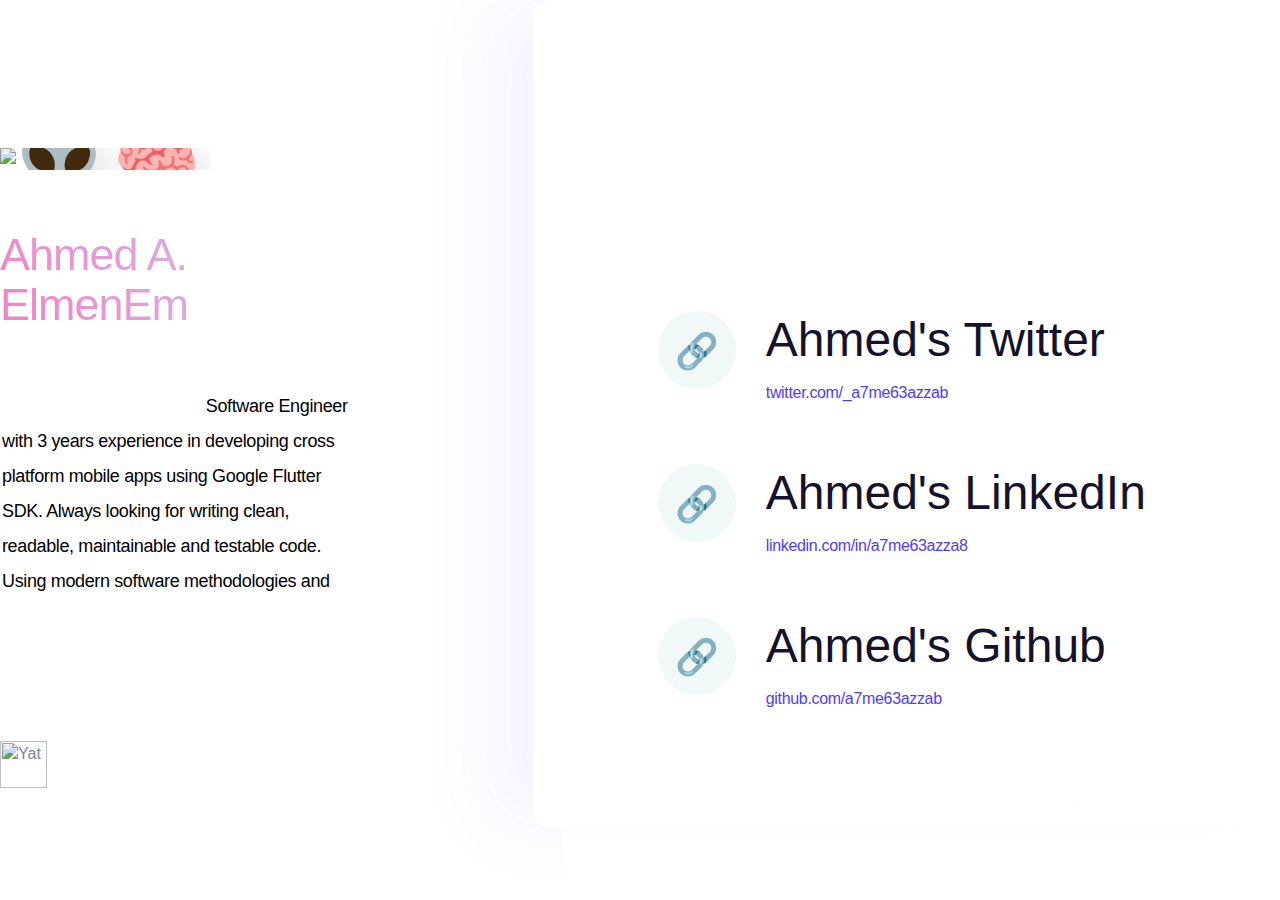
==== commit c1b2b821: "new ui/ux" ====
--- a/index.html
+++ b/index.html
@@ -43,7 +43,7 @@
             }]
         }
     </script>
-    <title>Yat</title>
+    <title>Azzab</title>
     <script>
         ! function() {
             var e = window.analytics = window.analytics || [];
@@ -354,8 +354,7 @@
                                                 <p class="copy">Click to edit description</p>
                                             </div>
                                         </div><textarea class="yat-page-bio__textarea" disabled="" style="height: 204px !important;">
-Flutter TeamLeader (Alalmiy Alhura). 
-Flutter Developer. Thinker. Lover. 
+                                            Software Engineer with 3 years experience in developing cross platform mobile apps using Google Flutter SDK. Always looking for writing clean, readable, maintainable and testable code. Using modern software methodologies and trying to be up to date with the latest technologies.
 </textarea>
                                     </div>
                                 </div>
@@ -381,7 +380,7 @@
                                             <div data-rbd-draggable-context-id="1" data-rbd-draggable-id="db5e26c78fe4244c989f09084377f7ee858bdd5793a98a32434476edcdff553b" class="draggable-link" style="width: 100%;">
                                                 <div class="yat-link yat-link--clickable false false ">
                                                     <div class="yat-link__content">
-                                                        <a class="YatFormLink" href="https://a.y.at/redirect?emoji_id=%F0%9F%91%BD%F0%9F%A7%A0&amp;link=aHR0cHM6Ly90d2l0dGVyLmNvbS9icmlhbmRldmFucw==" target="_blank" rel="noopener noreferrer nofollow">
+                                                        <a class="YatFormLink" href="https://twitter.com/_a7me63azzab" target="_blank" rel="noopener noreferrer nofollow">
                                                             <div class="YatForm">
                                                                 <div class="yat-link__link-icon">
                                                                     <div class="YatLinkIcon">
@@ -418,7 +417,7 @@
                                             <div data-rbd-draggable-context-id="1" data-rbd-draggable-id="ce270d151579afbe60b86d4ac0d9dd0daf7c6f49e6499be18c480faa2e04515e" class="draggable-link" style="width: 100%;">
                                                 <div class="yat-link yat-link--clickable false false ">
                                                     <div class="yat-link__content">
-                                                        <a class="YatFormLink" href="https://a.y.at/redirect?emoji_id=%F0%9F%91%BD%F0%9F%A7%A0&amp;link=aHR0cHM6Ly93d3cubGlua2VkaW4uY29tL2luL2JyaWFuZGV2YW5zbGE=" target="_blank" rel="noopener noreferrer nofollow">
+                                                        <a class="YatFormLink" href="https://www.linkedin.com/in/a7me63azza8" target="_blank" rel="noopener noreferrer nofollow">
                                                             <div class="YatForm">
                                                                 <div class="yat-link__link-icon">
                                                                     <div class="YatLinkIcon">
@@ -455,7 +454,7 @@
                                             <div data-rbd-draggable-context-id="1" data-rbd-draggable-id="9935bcad2df3aa40b1608fec99e39f3afcf4f36ef2d0696c473dc733d153a3de" class="draggable-link" style="width: 100%;">
                                                 <div class="yat-link yat-link--clickable yat-link--last false ">
                                                     <div class="yat-link__content">
-                                                        <a class="YatFormLink" href="https://a.y.at/redirect?emoji_id=%F0%9F%91%BD%F0%9F%A7%A0&amp;link=aHR0cHM6Ly93d3cuYnJpYW5kZXZhbnMuY29t" target="_blank" rel="noopener noreferrer nofollow">
+                                                        <a class="YatFormLink" href="https://github.com/a7me63azzab" target="_blank" rel="noopener noreferrer nofollow">
                                                             <div class="YatForm">
                                                                 <div class="yat-link__link-icon">
                                                                     <div class="YatLinkIcon">
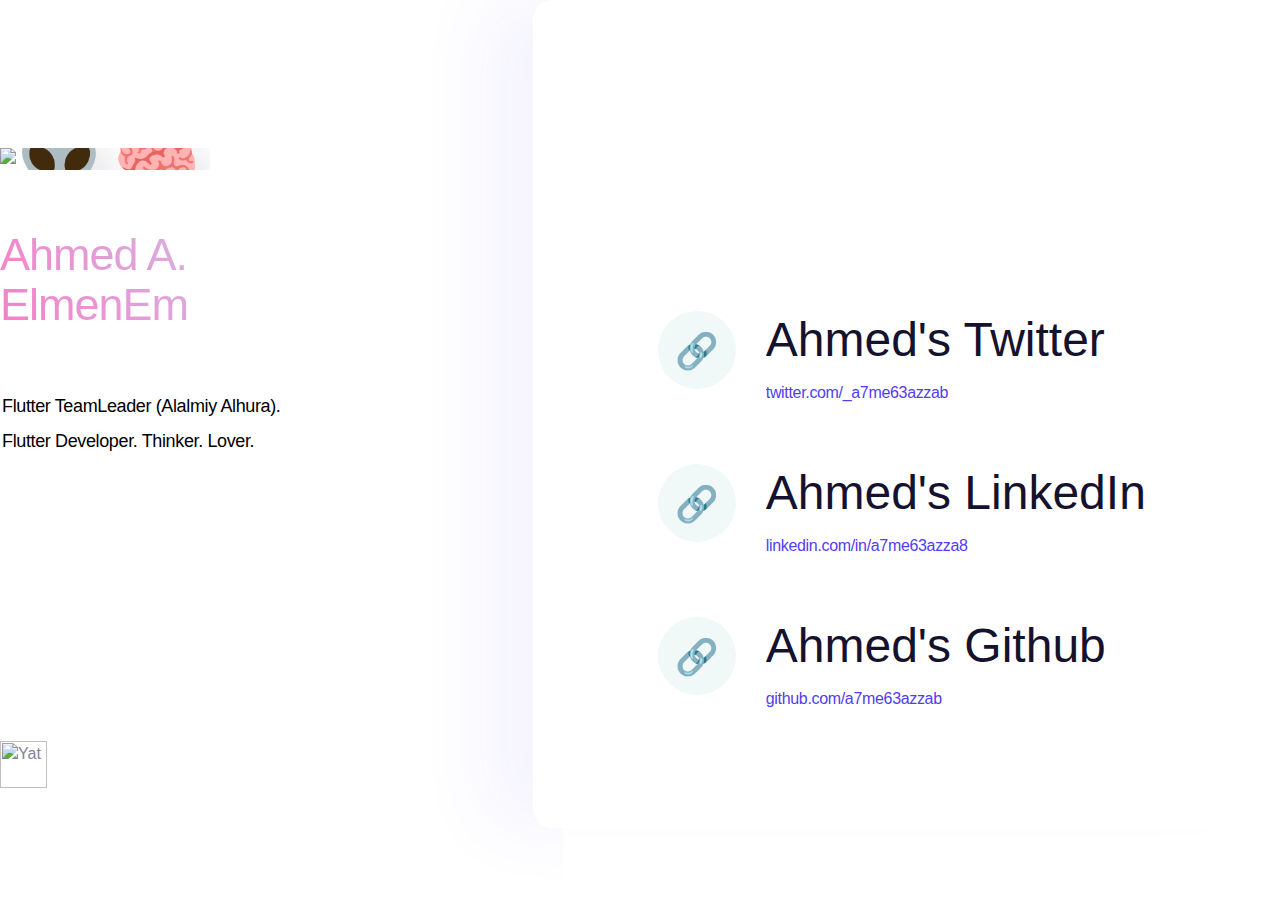
==== commit 3100974f: "edits" ====
--- a/index.html
+++ b/index.html
@@ -354,7 +354,8 @@
                                                 <p class="copy">Click to edit description</p>
                                             </div>
                                         </div><textarea class="yat-page-bio__textarea" disabled="" style="height: 204px !important;">
-                                            Software Engineer with 3 years experience in developing cross platform mobile apps using Google Flutter SDK. Always looking for writing clean, readable, maintainable and testable code. Using modern software methodologies and trying to be up to date with the latest technologies.
+Flutter TeamLeader (Alalmiy Alhura). 
+Flutter Developer. Thinker. Lover. 
 </textarea>
                                     </div>
                                 </div>
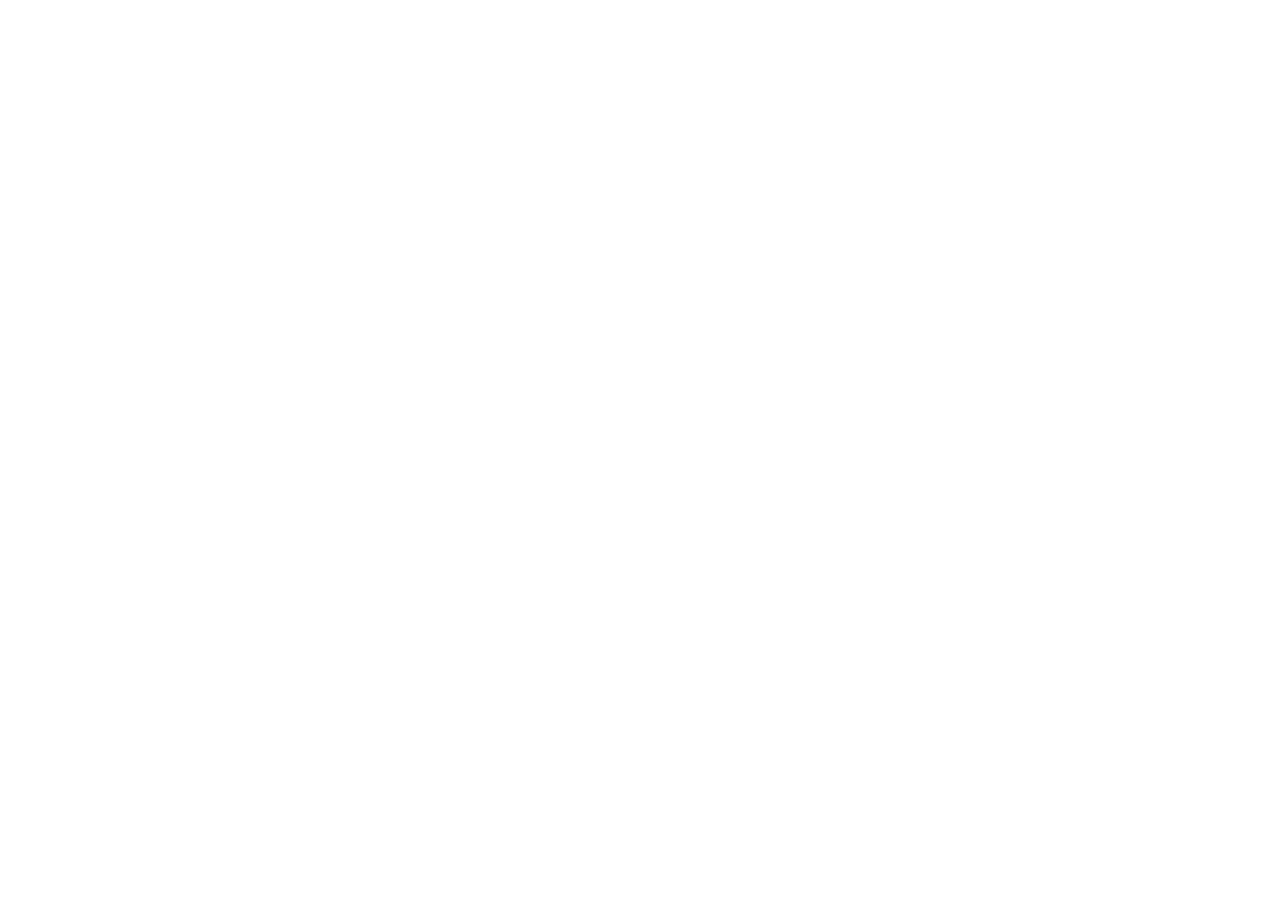
==== commit e1cf2c30: "first" ====
--- a/index.html
+++ b/index.html
@@ -1,957 +1,61 @@
-<html lang="en" class="js-focus-visible" data-js-focus-visible="">
+<!DOCTYPE html>
+<html>
 
 <head>
-    <meta charset="utf-8">
-    <link rel="icon" href="data:image/svg+xml,<svg xmlns=%22http://www.w3.org/2000/svg%22 viewBox=%220 0 100 100%22><text y=%22.9em%22 font-size=%2290%22>🖖</text></svg>">
-    <meta name="viewport" content="width=device-width,initial-scale=1,maximum-scale=1,user-scalable=no">
-    <meta name="theme-color" content="#000000">
-    <meta name="description" content="Azzab">
-    <link rel="apple-touch-icon" href="/assets/img/logo192.png">
-    <link rel="canonical" href="https://y.at/%F0%9F%91%BD%F0%9F%A7%A0/go">
-    <meta property="og:title" content="👽🧠 | Ahmed A. ElmenEm">
-    <meta property="og:description" content="">
-    <meta property="og:url" content="https://y.at/%F0%9F%91%BD%F0%9F%A7%A0/go">
-    <meta property="og:image" content="https://i.y.at/%F0%9F%91%BD%F0%9F%A7%A0">
-    <meta name="twitter:card" content="summary_large_image">
-    <meta name="twitter:title" content="👽🧠 | Ahmed A. ElmenEm">
-    <meta name="twitter:description" content="">
-    <meta name="twitter:image" content="https://i.y.at/%F0%9F%91%BD%F0%9F%A7%A0">
-    <meta name="description" content="">
-    <script type="text/javascript" async="" src="https://www.google-analytics.com/gtm/js?id=OPT-5JJNG4L&amp;cid=697393962.1642688936"></script>
-    <script type="text/javascript" async="" src="https://www.googletagmanager.com/gtm.js?id=GTM-N8C239D&amp;l=dataLayer"></script>
-    <script type="text/javascript" async="" src="https://www.googleadservices.com/pagead/conversion_async.js"></script>
-    <script type="text/javascript" async="" src="https://cdn.mouseflow.com/projects/46f82f2e-928b-4f73-aae0-6209a5f3e20f.js"></script>
-    <script type="text/javascript" async="" src="https://www.google-analytics.com/analytics.js"></script>
-    <script type="text/javascript" async="" src="https://cdn.amplitude.com/libs/amplitude-5.2.2-min.gz.js"></script>
-    <script type="text/javascript" async="" src="https://cdn.segment.com/analytics.js/v1/Y0rWEeVb7YDhDujLeLrd20s7bMvAu8KG/analytics.min.js"></script>
-    <script async="" src="https://connect.facebook.net/en_US/fbevents.js"></script>
-    <script src="https://www.redditstatic.com/ads/pixel.js" async=""></script>
-    <script type="application/ld+json">
-        {
-            "@context": "https://schema.org",
-            "@type": "BreadcrumbList",
-            "itemListElement": [{
-                "@type": "ListItem",
-                "position": 1,
-                "name": "https://y.at",
-                "item": "https://y.at"
-            }, {
-                "@type": "ListItem",
-                "position": 2,
-                "name": "	👽🧠",
-                "item": "https://y.at/%F0%9F%91%BD%F0%9F%A7%A0/go"
-            }]
-        }
+    <!--
+    If you are serving your web app in a path other than the root, change the
+    href value below to reflect the base path you are serving from.
+
+    The path provided below has to start and end with a slash "/" in order for
+    it to work correctly.
+
+    For more details:
+    * https://developer.mozilla.org/en-US/docs/Web/HTML/Element/base
+
+    This is a placeholder for base href that will be replaced by the value of
+    the `--base-href` argument provided to `flutter build`.
+  -->
+    <base href="https://a7me63azzab.github.io/">
+
+    <meta charset="UTF-8">
+    <meta content="IE=Edge" http-equiv="X-UA-Compatible">
+    <meta name="description" content="A new Flutter project.">
+
+    <!-- iOS meta tags & icons -->
+    <meta name="apple-mobile-web-app-capable" content="yes">
+    <meta name="apple-mobile-web-app-status-bar-style" content="black">
+    <meta name="apple-mobile-web-app-title" content="azzab_resume">
+    <link rel="apple-touch-icon" href="icons/Icon-192.png">
+
+    <!-- Favicon -->
+    <link rel="icon" type="image/png" href="favicon.png" />
+
+    <title>azzab_resume</title>
+    <link rel="manifest" href="manifest.json">
+
+    <script>
+        // The value below is injected by flutter build, do not touch.
+        var serviceWorkerVersion = '1840693987';
     </script>
-    <title>Azzab</title>
-    <script>
-        ! function() {
-            var e = window.analytics = window.analytics || [];
-            if (!e.initialize)
-                if (e.invoked) window.console && console.error && console.error("Segment snippet included twice.");
-                else {
-                    e.invoked = !0, e.methods = ["trackSubmit", "trackClick", "trackLink", "trackForm", "pageview", "identify", "reset", "group", "track", "ready", "alias", "debug", "page", "once", "off", "on", "addSourceMiddleware", "addIntegrationMiddleware", "setAnonymousId", "addDestinationMiddleware"], e.factory = function(t) {
-                        return function() {
-                            var n = Array.prototype.slice.call(arguments);
-                            return n.unshift(t), e.push(n), e
-                        }
-                    };
-                    for (var t = 0; t < e.methods.length; t++) {
-                        var n = e.methods[t];
-                        e[n] = e.factory(n)
-                    }
-                    e.load = function(t, n) {
-                        return new Promise((o, r) => {
-                            var a = document.createElement("script");
-                            a.type = "text/javascript", a.async = !0, a.src = "https://cdn.segment.com/analytics.js/v1/" + t + "/analytics.min.js";
-                            var i = document.getElementsByTagName("script")[0];
-                            i.parentNode.insertBefore(a, i), e._loadOptions = n, a.onload = () => o(), a.onerror = () => r(), setTimeout(() => r(), window.analytics._timeout)
-                        })
-                    }, e.SNIPPET_VERSION = "4.13.1"
-                }
-        }()
-    </script>
-    <script>
-        ! function(e, t) {
-            if (!e.rdt) {
-                var n = e.rdt = function() {
-                    n.sendEvent ? n.sendEvent.apply(n, arguments) : n.callQueue.push(arguments)
-                };
-                n.callQueue = [];
-                var a = t.createElement("script");
-                a.src = "https://www.redditstatic.com/ads/pixel.js", a.async = !0;
-                var r = t.getElementsByTagName("script")[0];
-                r.parentNode.insertBefore(a, r)
-            }
-        }(window, document)
-    </script>
-    <script type="text/javascript" src="https://www.y03btrk.com/scripts/sdk/everflow.js"></script>
-    <link rel="manifest" href="/manifest.json">
-    <meta name="title" content="Ahmed A. ElmenEm" data-react-helmet="true">
-    <link href="/static/css/main.25b3252b.chunk.css" rel="stylesheet">
-    <script charset="utf-8" src="/static/js/43.9c8958ca.chunk.js"></script>
-    <link rel="stylesheet" type="text/css" href="/static/css/42.d8004ba2.chunk.css">
-    <script charset="utf-8" src="/static/js/42.35af552c.chunk.js"></script>
-    <link rel="stylesheet" type="text/css" href="/static/css/36.93398eaf.chunk.css">
-    <script charset="utf-8" src="/static/js/36.68edc806.chunk.js"></script>
-    <script charset="utf-8" src="/static/js/0.707d3b52.chunk.js"></script>
-    <script charset="utf-8" src="/static/js/1.72403ec4.chunk.js"></script>
-    <script charset="utf-8" src="/static/js/6.8d25745d.chunk.js"></script>
-    <script charset="utf-8" src="/static/js/15.6c5b4814.chunk.js"></script>
-    <link rel="stylesheet" type="text/css" href="/static/css/10.c9d09a06.chunk.css">
-    <script charset="utf-8" src="/static/js/10.53bc8705.chunk.js"></script>
-    <style type="text/css">
-        /* Copyright 2014-present Evernote Corporation. All rights reserved. */
-        
-        @keyframes caretBlink {
-            from {
-                opacity: 1.0;
-            }
-            to {
-                opacity: 0.0;
-            }
-        }
-        
-        @keyframes rotateSpinner {
-            from {
-                transform: rotate(0deg);
-            }
-            to {
-                transform: rotate(360deg);
-            }
-        }
-        
-        #text-tool-caret {
-            animation-name: caretBlink;
-            animation-iteration-count: infinite;
-            animation-timing-function: cubic-bezier(1.0, 0, 0, 1.0);
-            animation-duration: 1s;
-        }
-        
-        #en-markup-loading-spinner {
-            position: absolute;
-            top: calc(50% - 16px);
-            left: calc(50% - 16px);
-            width: 32px;
-            height: 32px;
-        }
-        
-        #en-markup-loading-spinner img {
-            position: relative;
-            top: 0px;
-            left: 0px;
-            animation-name: rotateSpinner;
-            animation-duration: 0.6s;
-            animation-iteration-count: infinite;
-            animation-timing-function: linear;
-        }
-    </style>
-    <style type="text/css">
-        /* Copyright 2014-present Evernote Corporation. All rights reserved. */
-        
-        .skitchToastBoxContainer {
-            position: absolute;
-            width: 100%;
-            text-align: center;
-            top: 30px;
-            -webkit-user-select: none;
-            -moz-user-select: none;
-            pointer-events: none;
-        }
-        
-        .skitchToastBox {
-            width: 200px;
-            height: 16px;
-            padding: 12px;
-            background-color: rgba(47, 55, 61, 0.95);
-            border-radius: 4px;
-            color: white;
-            cursor: default;
-            font-size: 10pt;
-            text-shadow: 1px 1px 2px rgba(0, 0, 0, 0.32);
-            font-family: 'Soleil', Helvetica, Arial, sans-serif;
-            border: 2px rgba(255, 255, 255, 0.38) solid;
-        }
-        
-        .lang-zh-cn .skitchToastBox {
-            font-family: '微软雅黑', 'Microsoft YaHei', SimSun, '&#x30E1;&#x30A4;&#x30EA;&#x30AA;', Meiryo, 'MS PGothic', 'Soleil', Helvetica, Arial, sans-serif;
-        }
-        
-        .lang-ja-jp .skitchToastBox {
-            font-family: '&#x30E1;&#x30A4;&#x30EA;&#x30AA;', Meiryo, 'MS PGothic', '微软雅黑', 'Microsoft YaHei', SimSun, 'Soleil', Helvetica, Arial, sans-serif;
-        }
-        
-        .skitchToast {
-            padding-left: 20px;
-            padding-right: 20px;
-            display: inline-block;
-            height: 10px;
-            color: #f1f5f8;
-            text-align: center;
-        }
-        
-        .skitchVisible {
-            /* Don't remove this class it's a hack used by the Evernote Clipper */
-        }
-    </style>
-    <style type="text/css">
-        /* Copyright 2014-present Evernote Corporation. All rights reserved. */
-        
-        @font-face {
-            font-family: 'Soleil';
-            src: url([data-uri]);
-            font-weight: normal;
-            font-style: normal;
-        }
-    </style>
-    <style type="text/css">
-        /* Copyright 2019-present Evernote Corporation. All rights reserved. */
-        
-        #en-markup-disabled {
-            position: fixed;
-            z-index: 9999;
-            width: 100%;
-            height: 100%;
-            top: 0px;
-            left: 0px;
-            cursor: default;
-            -webkit-user-select: none;
-        }
-        
-        #en-markup-alert-container {
-            position: absolute;
-            z-index: 9999;
-            width: 450px;
-            left: calc(50% - 225px);
-            top: calc(50% - 85px);
-            background-color: white;
-            box-shadow: 0 2px 7px 1px rgba(0, 0, 0, 0.35);
-            -webkit-user-select: none;
-        }
-        
-        #en-markup-alert-container .cell-1 {
-            position: relative;
-            height: 110px;
-            width: 105px;
-            float: left;
-            text-align: center;
-            background-image: url([data-uri]);
-            background-position: 65% 50%;
-            background-repeat: no-repeat;
-        }
-        
-        #en-markup-alert-container .cell-2 {
-            position: relative;
-            float: left;
-            width: 345px;
-            margin-top: 29px;
-            margin-bottom: 20px;
-        }
-        
-        #en-markup-alert-container .cell-2 .cell-2-title {
-            margin-bottom: 5px;
-            padding-right: 30px;
-            font-size: 12pt;
-            font-family: Tahoma, Arial;
-        }
-        
-        #en-markup-alert-container .cell-2 .cell-2-message {
-            padding-right: 30px;
-            font-size: 9.5pt;
-            font-family: Tahoma, Arial;
-        }
-        
-        #en-markup-alert-container .cell-3 {
-            position: relative;
-            width: 450px;
-            height: 60px;
-            float: left;
-            background-color: rgb(240, 240, 240);
-        }
-        
-        #en-markup-alert-container .cell-3 button {
-            position: absolute;
-            top: 12px;
-            right: 15px;
-            width: 110px;
-            height: 36px;
-        }
-        
-        #en-markup-alert-container .cell-3 button.alt-button {
-            position: absolute;
-            top: 12px;
-            right: 140px;
-            width: 110px;
-            height: 36px;
-        }
-    </style>
-    <script async="" src="https://static.hotjar.com/c/hotjar-2730932.js?sv=6"></script>
-    <script charset="utf-8" src="/static/js/40.d5372425.chunk.js"></script>
-    <script async="" src="https://script.hotjar.com/modules.923ec619fec69a542e35.js" charset="utf-8"></script>
-    <style type="text/css">
-        iframe#_hjRemoteVarsFrame {
-            display: none !important;
-            width: 1px !important;
-            height: 1px !important;
-            opacity: 0 !important;
-            pointer-events: none !important;
-        }
-    </style>
-    <style type="text/css" data-rbd-always="1">
-        [data-rbd-drag-handle-context-id="1"] {
-            -webkit-touch-callout: none;
-            -webkit-tap-highlight-color: rgba(0, 0, 0, 0);
-            touch-action: manipulation;
-        }
-        
-        [data-rbd-droppable-context-id="1"] {
-            overflow-anchor: none;
-        }
-    </style>
-    <style type="text/css" data-rbd-dynamic="1">
-        [data-rbd-drag-handle-context-id="1"] {
-            cursor: -webkit-grab;
-            cursor: grab;
-        }
-    </style>
-    <script src="https://www.googleadservices.com/pagead/conversion/436605451/?random=1642688937293&amp;cv=9&amp;fst=1642688937293&amp;num=1&amp;guid=ON&amp;resp=GooglemKTybQhCsO&amp;u_h=900&amp;u_w=1440&amp;u_ah=900&amp;u_aw=1440&amp;u_cd=24&amp;u_his=1&amp;u_tz=120&amp;u_java=false&amp;u_nplug=3&amp;u_nmime=4&amp;sendb=1&amp;ig=1&amp;frm=0&amp;url=https%3A%2F%2Fy.at%2F%25F0%259F%2591%25BD%25F0%259F%25A7%25A0&amp;ref=https%3A%2F%2Ft.co%2F&amp;tiba=%F0%9F%91%BD%F0%9F%A7%A0%20%7C%20Brian%20D.%20Evans&amp;hn=www.googleadservices.com&amp;async=1&amp;rfmt=3&amp;fmt=4"></script>
+    <!-- This script adds the flutter initialization JS code -->
+    <script src="flutter.js" defer></script>
 </head>
 
-<body style="background-color: rgb(255, 255, 255);"><noscript>You need to enable JavaScript to run this app.</noscript>
-    <div id="root" data-no-yat="true">
-        <main style="">
-            <div class="yat-page live-page">
-                <div class="scroll-fade top"></div>
-                <div class="yat-page__content" style="box-sizing: border-box; position: relative; margin-left: auto; margin-right: auto; padding-left: 0px; padding-right: 0px; max-width: 1300px;">
-                    <div style="margin-left: 0px; margin-right: 0px; display: flex; flex-flow: row wrap; flex-grow: 0; flex-shrink: 0; align-items: normal; justify-content: space-between;">
-                        <div class="side-panel left" style="box-sizing: border-box; min-height: 1px; position: relative; padding-left: 0px; padding-right: 0px; width: 41.6667%; flex: 0 0 41.6667%; max-width: 41.6667%; margin-left: 0%; right: auto; left: auto;">
-                            <div style="margin-left: 0px; margin-right: 0px; display: flex; flex-flow: row wrap; flex-grow: 0; flex-shrink: 0; align-items: center; justify-content: flex-start;">
-                                <div style="box-sizing: border-box; min-height: 1px; position: relative; padding-left: 0px; padding-right: 0px; width: 100%; flex: 1 0 0px; max-width: 100%; margin-left: 0%; right: auto; left: auto;">
-                                    <div class="users-yat">
-                                        <div class="yat-image-display yat-image-display--not-loading" style="height: 75px;"><img alt="👽🧠" src="https://i.y.at/%F0%9F%91%BD%F0%9F%A7%A0?padding=0&amp;transparent=1&amp;height=150">
-                                        </div>
-                                    </div>
-                                </div>
-                            </div>
-                            <div style="margin-left: 0px; margin-right: 0px; display: flex; flex-flow: row wrap; flex-grow: 0; flex-shrink: 0; align-items: center; justify-content: flex-start;">
-                                <div style="box-sizing: border-box; min-height: 1px; position: relative; padding-left: 0px; padding-right: 0px; width: 100%; flex: 1 0 0px; max-width: 100%; margin-left: 0%; right: auto; left: auto;">
-                                    <div class="editable-headline">
-                                        <div class="indicator-holder">
-                                            <div class="EditIndicator ">
-                                                <p class="copy">Click to edit headline</p>
-                                            </div>
-                                        </div>
-                                        <div id="headline" class="headline not-editable" style="letter-spacing: -1px;">
-                                            Ahmed A. ElmenEm</div>
-                                    </div>
-                                </div>
-                            </div>
-                            <div style="margin-left: 0px; margin-right: 0px; display: flex; flex-flow: row wrap; flex-grow: 0; flex-shrink: 0; align-items: center; justify-content: flex-start;">
-                                <div style="box-sizing: border-box; min-height: 1px; position: relative; padding-left: 0px; padding-right: 0px; width: 100%; flex: 1 0 0px; max-width: 100%; margin-left: 0%; right: auto; left: auto;">
-                                    <div class="yat-page-bio">
-                                        <div class="yat-page-bio__indicators">
-                                            <div class="EditIndicator ">
-                                                <p class="copy">Click to edit description</p>
-                                            </div>
-                                        </div><textarea class="yat-page-bio__textarea" disabled="" style="height: 204px !important;">
-Flutter TeamLeader (Alalmiy Alhura). 
-Flutter Developer. Thinker. Lover. 
-</textarea>
-                                    </div>
-                                </div>
-                            </div>
-                            <div style="margin-left: 0px; margin-right: 0px; display: flex; flex-flow: row wrap; flex-grow: 1; flex-shrink: 0; align-items: flex-end; justify-content: flex-start;">
-                                <div style="box-sizing: border-box; min-height: 1px; position: relative; padding-left: 0px; padding-right: 0px; width: 100%; flex: 1 0 0px; max-width: 100%; margin-left: 0%; right: auto; left: auto;">
-                                    <div class="desktop-yat-logo-container">
-                                        <a href="/"><img src="/assets/img/yat-hand-purple-outline.svg" alt="Yat" class="yat-page_logo"></a>
-                                    </div>
-                                    <!-- <div class="tos-links">
-                                        <div class="link"><a href="https://legal.y.at/terms">Terms of Service</a></div>
-                                        <div class="link"><a href="https://legal.y.at/privacy-policy">Privacy Policy</a>
-                                        </div>
-                                    </div> -->
-                                </div>
-                            </div>
-                        </div>
-                        <div class="side-panel right" style="box-sizing: border-box; min-height: 1px; position: relative; padding-left: 0px; padding-right: 0px; width: 58.3333%; flex: 0 0 58.3333%; max-width: 58.3333%; margin-left: 0%; right: auto; left: auto;">
-                            <div style="margin-left: 0px; margin-right: 0px; display: flex; flex-flow: row wrap; flex-grow: 0; flex-shrink: 0; align-items: center; justify-content: flex-start;">
-                                <div style="box-sizing: border-box; min-height: 1px; position: relative; padding-left: 0px; padding-right: 0px; width: 100%; flex: 1 0 0px; max-width: 100%; margin-left: 16.6667%; right: auto; left: auto;">
-                                    <div class="yat-links live-page   ">
-                                        <div data-rbd-droppable-id="droppable" data-rbd-droppable-context-id="1">
-                                            <div data-rbd-draggable-context-id="1" data-rbd-draggable-id="db5e26c78fe4244c989f09084377f7ee858bdd5793a98a32434476edcdff553b" class="draggable-link" style="width: 100%;">
-                                                <div class="yat-link yat-link--clickable false false ">
-                                                    <div class="yat-link__content">
-                                                        <a class="YatFormLink" href="https://twitter.com/_a7me63azzab" target="_blank" rel="noopener noreferrer nofollow">
-                                                            <div class="YatForm">
-                                                                <div class="yat-link__link-icon">
-                                                                    <div class="YatLinkIcon">
-                                                                        <div class="icon-button"><span class="link-emoji" role="img" aria-label="Emoji Icon">🔗</span></div>
-                                                                    </div>
-                                                                </div>
-                                                                <div class="yat-link__items">
-                                                                    <div class="YatLinkInput clickable">
-                                                                        <div class="indicator-holder">
-                                                                            <div class="EditIndicator ">
-                                                                                <p class="copy">Click to edit </p>
-                                                                            </div>
-                                                                        </div>
-                                                                        <div class="flex-holder title"><textarea class="YatLinkInput--input   title 
-                    " rows="2" placeholder="Link Title" disabled="" maxlength="25" spellcheck="false" style="height: 61px !important;">Ahmed's Twitter</textarea>
-                                                                        </div>
-                                                                    </div>
-                                                                    <div class="YatLinkInput clickable">
-                                                                        <div class="indicator-holder">
-                                                                            <div class="EditIndicator ">
-                                                                                <p class="copy">Click to edit </p>
-                                                                            </div>
-                                                                        </div>
-                                                                        <div class="flex-holder url"><textarea class="YatLinkInput--input   url 
-                    " rows="3" placeholder="www.linkurl.com" disabled="" maxlength="2048" spellcheck="false" style="height: 22px !important;">twitter.com/_a7me63azzab</textarea>
-                                                                        </div>
-                                                                    </div>
-                                                                </div>
-                                                            </div>
-                                                        </a>
-                                                    </div>
-                                                </div>
-                                            </div>
-                                            <div data-rbd-draggable-context-id="1" data-rbd-draggable-id="ce270d151579afbe60b86d4ac0d9dd0daf7c6f49e6499be18c480faa2e04515e" class="draggable-link" style="width: 100%;">
-                                                <div class="yat-link yat-link--clickable false false ">
-                                                    <div class="yat-link__content">
-                                                        <a class="YatFormLink" href="https://www.linkedin.com/in/a7me63azza8" target="_blank" rel="noopener noreferrer nofollow">
-                                                            <div class="YatForm">
-                                                                <div class="yat-link__link-icon">
-                                                                    <div class="YatLinkIcon">
-                                                                        <div class="icon-button"><span class="link-emoji" role="img" aria-label="Emoji Icon">🔗</span></div>
-                                                                    </div>
-                                                                </div>
-                                                                <div class="yat-link__items">
-                                                                    <div class="YatLinkInput clickable">
-                                                                        <div class="indicator-holder">
-                                                                            <div class="EditIndicator ">
-                                                                                <p class="copy">Click to edit </p>
-                                                                            </div>
-                                                                        </div>
-                                                                        <div class="flex-holder title"><textarea class="YatLinkInput--input   title 
-                    " rows="2" placeholder="Link Title" disabled="" maxlength="25" spellcheck="false" style="height: 61px !important;">Ahmed's LinkedIn</textarea>
-                                                                        </div>
-                                                                    </div>
-                                                                    <div class="YatLinkInput clickable">
-                                                                        <div class="indicator-holder">
-                                                                            <div class="EditIndicator ">
-                                                                                <p class="copy">Click to edit </p>
-                                                                            </div>
-                                                                        </div>
-                                                                        <div class="flex-holder url"><textarea class="YatLinkInput--input   url 
-                    " rows="3" placeholder="www.linkurl.com" disabled="" maxlength="2048" spellcheck="false" style="height: 22px !important;">linkedin.com/in/a7me63azza8</textarea>
-                                                                        </div>
-                                                                    </div>
-                                                                </div>
-                                                            </div>
-                                                        </a>
-                                                    </div>
-                                                </div>
-                                            </div>
-                                            <div data-rbd-draggable-context-id="1" data-rbd-draggable-id="9935bcad2df3aa40b1608fec99e39f3afcf4f36ef2d0696c473dc733d153a3de" class="draggable-link" style="width: 100%;">
-                                                <div class="yat-link yat-link--clickable yat-link--last false ">
-                                                    <div class="yat-link__content">
-                                                        <a class="YatFormLink" href="https://github.com/a7me63azzab" target="_blank" rel="noopener noreferrer nofollow">
-                                                            <div class="YatForm">
-                                                                <div class="yat-link__link-icon">
-                                                                    <div class="YatLinkIcon">
-                                                                        <div class="icon-button"><span class="link-emoji" role="img" aria-label="Emoji Icon">🔗</span></div>
-                                                                    </div>
-                                                                </div>
-                                                                <div class="yat-link__items">
-                                                                    <div class="YatLinkInput clickable">
-                                                                        <div class="indicator-holder">
-                                                                            <div class="EditIndicator ">
-                                                                                <p class="copy">Click to edit </p>
-                                                                            </div>
-                                                                        </div>
-                                                                        <div class="flex-holder title"><textarea class="YatLinkInput--input   title 
-                    " rows="2" placeholder="Link Title" disabled="" maxlength="25" spellcheck="false" style="height: 61px !important;">Ahmed's Github</textarea>
-                                                                        </div>
-                                                                    </div>
-                                                                    <div class="YatLinkInput clickable">
-                                                                        <div class="indicator-holder">
-                                                                            <div class="EditIndicator ">
-                                                                                <p class="copy">Click to edit </p>
-                                                                            </div>
-                                                                        </div>
-                                                                        <div class="flex-holder url"><textarea class="YatLinkInput--input   url 
-                    " rows="3" placeholder="www.linkurl.com" disabled="" maxlength="2048" spellcheck="false" style="height: 22px !important;">github.com/a7me63azzab</textarea>
-                                                                        </div>
-                                                                    </div>
-                                                                </div>
-                                                            </div>
-                                                        </a>
-                                                    </div>
-                                                </div>
-                                            </div>
-                                        </div>
-                                        <div class="UndoAction hide">
-                                            <p class="action-text">Link Removed</p>
-                                            <div class="undo-btn">
-                                                <p>Undo</p>
-                                            </div>
-                                        </div>
-                                    </div>
-                                </div>
-                            </div>
-                            <div style="margin-left: 0px; margin-right: 0px; display: flex; flex-flow: row wrap; flex-grow: 0; flex-shrink: 0; align-items: normal; justify-content: flex-start;">
-                            </div>
-                        </div>
-                    </div><span style="display: table; clear: both;"></span>
-                </div>
-                <div class="scroll-fade bottom"></div>
-            </div>
-        </main>
-    </div>
-    <div id="modal-root" data-no-yat="true"></div>
+<body>
     <script>
-        ! function(e, n, t, o, c, s, a) {
-            e.fbq || (c = e.fbq = function() {
-                c.callMethod ? c.callMethod.apply(c, arguments) : c.queue.push(arguments)
-            }, e._fbq || (e._fbq = c), c.push = c, c.loaded = !0, c.version = "2.0", c.queue = [], (s = n.createElement(t)).async = !0, s.src = "https://connect.facebook.net/en_US/fbevents.js", (a = n.getElementsByTagName(t)[0]).parentNode.insertBefore(s, a))
-        }(window, document, "script")
+        window.addEventListener('load', function(ev) {
+            // Download main.dart.js
+            _flutter.loader.loadEntrypoint({
+                serviceWorker: {
+                    serviceWorkerVersion: serviceWorkerVersion,
+                }
+            }).then(function(engineInitializer) {
+                return engineInitializer.initializeEngine();
+            }).then(function(appRunner) {
+                return appRunner.runApp();
+            });
+        });
     </script>
-    <script>
-        ! function(e) {
-            function n(n) {
-                for (var r, o, i = n[0], u = n[1], a = n[2], s = 0, _ = []; s < i.length; s++) o = i[s], Object.prototype.hasOwnProperty.call(c, o) && c[o] && _.push(c[o][0]), c[o] = 0;
-                for (r in u) Object.prototype.hasOwnProperty.call(u, r) && (e[r] = u[r]);
-                for (b && b(n); _.length;) _.shift()();
-                return f.push.apply(f, a || []), t()
-            }
-
-            function t() {
-                for (var e, n = 0; n < f.length; n++) {
-                    for (var t = f[n], r = !0, o = 1; o < t.length; o++) {
-                        var i = t[o];
-                        0 !== c[i] && (r = !1)
-                    }
-                    r && (f.splice(n--, 1), e = a(a.s = t[0]))
-                }
-                return e
-            }
-            var r = {},
-                o = {
-                    8: 0
-                },
-                c = {
-                    8: 0
-                },
-                f = [],
-                i = {},
-                u = {
-                    926: function() {
-                        return {
-                            "./emojis_bg.js": {
-                                __wbindgen_string_new: function(e, n) {
-                                    return r[807].exports.q(e, n)
-                                },
-                                __wbindgen_is_null: function(e) {
-                                    return r[807].exports.k(e)
-                                },
-                                __wbindgen_is_undefined: function(e) {
-                                    return r[807].exports.l(e)
-                                },
-                                __wbindgen_json_serialize: function(e, n) {
-                                    return r[807].exports.n(e, n)
-                                },
-                                __wbindgen_object_drop_ref: function(e) {
-                                    return r[807].exports.o(e)
-                                },
-                                __wbg_log_a32991bbe81534ca: function(e, n) {
-                                    return r[807].exports.g(e, n)
-                                },
-                                __wbindgen_json_parse: function(e, n) {
-                                    return r[807].exports.m(e, n)
-                                },
-                                __wbg_new_59cb74e423758ede: function() {
-                                    return r[807].exports.h()
-                                },
-                                __wbg_stack_558ba5917b466edd: function(e, n) {
-                                    return r[807].exports.i(e, n)
-                                },
-                                __wbg_error_4bb6c2a97407129a: function(e, n) {
-                                    return r[807].exports.f(e, n)
-                                },
-                                __wbindgen_debug_string: function(e, n) {
-                                    return r[807].exports.j(e, n)
-                                },
-                                __wbindgen_throw: function(e, n) {
-                                    return r[807].exports.r(e, n)
-                                },
-                                __wbindgen_rethrow: function(e) {
-                                    return r[807].exports.p(e)
-                                }
-                            }
-                        }
-                    },
-                    925: function() {
-                        return {
-                            "./emojis_bg.js": {
-                                __wbindgen_string_new: function(e, n) {
-                                    return r[806].exports.p(e, n)
-                                },
-                                __wbindgen_is_null: function(e) {
-                                    return r[806].exports.j(e)
-                                },
-                                __wbindgen_is_undefined: function(e) {
-                                    return r[806].exports.k(e)
-                                },
-                                __wbindgen_json_serialize: function(e, n) {
-                                    return r[806].exports.m(e, n)
-                                },
-                                __wbindgen_object_drop_ref: function(e) {
-                                    return r[806].exports.n(e)
-                                },
-                                __wbg_log_a32991bbe81534ca: function(e, n) {
-                                    return r[806].exports.f(e, n)
-                                },
-                                __wbindgen_json_parse: function(e, n) {
-                                    return r[806].exports.l(e, n)
-                                },
-                                __wbg_new_59cb74e423758ede: function() {
-                                    return r[806].exports.g()
-                                },
-                                __wbg_stack_558ba5917b466edd: function(e, n) {
-                                    return r[806].exports.h(e, n)
-                                },
-                                __wbg_error_4bb6c2a97407129a: function(e, n) {
-                                    return r[806].exports.e(e, n)
-                                },
-                                __wbindgen_debug_string: function(e, n) {
-                                    return r[806].exports.i(e, n)
-                                },
-                                __wbindgen_throw: function(e, n) {
-                                    return r[806].exports.q(e, n)
-                                },
-                                __wbindgen_rethrow: function(e) {
-                                    return r[806].exports.o(e)
-                                }
-                            }
-                        }
-                    },
-                    927: function() {
-                        return {
-                            "./emoji_types_bg.js": {
-                                __wbindgen_string_new: function(e, n) {
-                                    return r[817].exports.j(e, n)
-                                },
-                                __wbindgen_json_serialize: function(e, n) {
-                                    return r[817].exports.f(e, n)
-                                },
-                                __wbindgen_object_drop_ref: function(e) {
-                                    return r[817].exports.h(e)
-                                },
-                                __wbindgen_json_parse: function(e, n) {
-                                    return r[817].exports.e(e, n)
-                                },
-                                __wbindgen_object_clone_ref: function(e) {
-                                    return r[817].exports.g(e)
-                                },
-                                __wbg_new_7e284bb195603d6b: function(e, n, t, o) {
-                                    return r[817].exports.c(e, n, t, o)
-                                },
-                                __wbg_test_e8454089e2f96e55: function(e, n, t) {
-                                    return r[817].exports.d(e, n, t)
-                                },
-                                __wbindgen_throw: function(e, n) {
-                                    return r[817].exports.k(e, n)
-                                },
-                                __wbindgen_rethrow: function(e) {
-                                    return r[817].exports.i(e)
-                                }
-                            }
-                        }
-                    }
-                };
-
-            function a(n) {
-                if (r[n]) return r[n].exports;
-                var t = r[n] = {
-                    i: n,
-                    l: !1,
-                    exports: {}
-                };
-                return e[n].call(t.exports, t, t.exports, a), t.l = !0, t.exports
-            }
-            a.e = function(e) {
-                var n = [];
-                o[e] ? n.push(o[e]) : 0 !== o[e] && {
-                    2: 1,
-                    4: 1,
-                    5: 1,
-                    10: 1,
-                    11: 1,
-                    12: 1,
-                    13: 1,
-                    16: 1,
-                    17: 1,
-                    18: 1,
-                    19: 1,
-                    20: 1,
-                    22: 1,
-                    23: 1,
-                    24: 1,
-                    25: 1,
-                    26: 1,
-                    27: 1,
-                    28: 1,
-                    29: 1,
-                    30: 1,
-                    31: 1,
-                    32: 1,
-                    33: 1,
-                    34: 1,
-                    35: 1,
-                    36: 1,
-                    38: 1,
-                    42: 1,
-                    45: 1,
-                    46: 1
-                }[e] && n.push(o[e] = new Promise((function(n, t) {
-                    for (var r = "static/css/" + ({}[e] || e) + "." + {
-                            0: "31d6cfe0",
-                            1: "31d6cfe0",
-                            2: "567e8447",
-                            3: "31d6cfe0",
-                            4: "b92c3e80",
-                            5: "db091379",
-                            6: "31d6cfe0",
-                            10: "c9d09a06",
-                            11: "2be1b416",
-                            12: "cce24a89",
-                            13: "aa157517",
-                            14: "31d6cfe0",
-                            15: "31d6cfe0",
-                            16: "4336ea60",
-                            17: "d632cfb2",
-                            18: "d09670b4",
-                            19: "3eb81d75",
-                            20: "6d9ab841",
-                            21: "31d6cfe0",
-                            22: "4422108a",
-                            23: "83d0bb3c",
-                            24: "b91cf7f0",
-                            25: "b91cf7f0",
-                            26: "7b5ea1e1",
-                            27: "5e5af189",
-                            28: "a4feaabc",
-                            29: "ca3164dd",
-                            30: "b9033c15",
-                            31: "aeaea9fa",
-                            32: "a09fe3d8",
-                            33: "7a790d67",
-                            34: "2f7177bb",
-                            35: "ffe555e8",
-                            36: "93398eaf",
-                            37: "31d6cfe0",
-                            38: "db07dcb3",
-                            39: "31d6cfe0",
-                            40: "31d6cfe0",
-                            41: "31d6cfe0",
-                            42: "d8004ba2",
-                            43: "31d6cfe0",
-                            44: "31d6cfe0",
-                            45: "f60b0952",
-                            46: "31e93f88",
-                            47: "31d6cfe0",
-                            48: "31d6cfe0",
-                            49: "31d6cfe0",
-                            50: "31d6cfe0",
-                            51: "31d6cfe0",
-                            52: "31d6cfe0",
-                            53: "31d6cfe0",
-                            54: "31d6cfe0",
-                            55: "31d6cfe0"
-                        }[e] + ".chunk.css", c = a.p + r, f = document.getElementsByTagName("link"), i = 0; i < f.length; i++) {
-                        var u = (_ = f[i]).getAttribute("data-href") || _.getAttribute("href");
-                        if ("stylesheet" === _.rel && (u === r || u === c)) return n()
-                    }
-                    var s = document.getElementsByTagName("style");
-                    for (i = 0; i < s.length; i++) {
-                        var _;
-                        if ((u = (_ = s[i]).getAttribute("data-href")) === r || u === c) return n()
-                    }
-                    var d = document.createElement("link");
-                    d.rel = "stylesheet", d.type = "text/css", d.onload = n, d.onerror = function(n) {
-                        var r = n && n.target && n.target.src || c,
-                            f = new Error("Loading CSS chunk " + e + " failed.\n(" + r + ")");
-                        f.code = "CSS_CHUNK_LOAD_FAILED", f.request = r, delete o[e], d.parentNode.removeChild(d), t(f)
-                    }, d.href = c, document.getElementsByTagName("head")[0].appendChild(d)
-                })).then((function() {
-                    o[e] = 0
-                })));
-                var t = c[e];
-                if (0 !== t)
-                    if (t) n.push(t[2]);
-                    else {
-                        var r = new Promise((function(n, r) {
-                            t = c[e] = [n, r]
-                        }));
-                        n.push(t[2] = r);
-                        var f, s = document.createElement("script");
-                        s.charset = "utf-8", s.timeout = 120, a.nc && s.setAttribute("nonce", a.nc), s.src = function(e) {
-                            return a.p + "static/js/" + ({}[e] || e) + "." + {
-                                0: "707d3b52",
-                                1: "72403ec4",
-                                2: "555f5416",
-                                3: "20e8d290",
-                                4: "8251934c",
-                                5: "f50662a1",
-                                6: "8d25745d",
-                                10: "53bc8705",
-                                11: "2baff404",
-                                12: "4ee51bf7",
-                                13: "d2c76d11",
-                                14: "eb9570e5",
-                                15: "6c5b4814",
-                                16: "ed509ffb",
-                                17: "e152ba4b",
-                                18: "36124fb0",
-                                19: "92f516ec",
-                                20: "ea658076",
-                                21: "700249bb",
-                                22: "d7f6426e",
-                                23: "792ab1c6",
-                                24: "c47f4056",
-                                25: "d0f964f3",
-                                26: "207fd258",
-                                27: "5cf935ad",
-                                28: "8dd1d146",
-                                29: "4f972c1b",
-                                30: "c18f59ee",
-                                31: "1cedefa4",
-                                32: "4d14fa89",
-                                33: "0fc96ccb",
-                                34: "49d0f629",
-                                35: "d377b26e",
-                                36: "68edc806",
-                                37: "582d28c6",
-                                38: "77ecfd6e",
-                                39: "903ef5b0",
-                                40: "d5372425",
-                                41: "871568c4",
-                                42: "35af552c",
-                                43: "9c8958ca",
-                                44: "84426b56",
-                                45: "3fce1e7f",
-                                46: "2d721930",
-                                47: "f015e908",
-                                48: "38770b8b",
-                                49: "690861f7",
-                                50: "517f4cfe",
-                                51: "6a15fcff",
-                                52: "3073f43d",
-                                53: "770eecc0",
-                                54: "675b053c",
-                                55: "5bbb6bc1"
-                            }[e] + ".chunk.js"
-                        }(e);
-                        var _ = new Error;
-                        f = function(n) {
-                            s.onerror = s.onload = null, clearTimeout(d);
-                            var t = c[e];
-                            if (0 !== t) {
-                                if (t) {
-                                    var r = n && ("load" === n.type ? "missing" : n.type),
-                                        o = n && n.target && n.target.src;
-                                    _.message = "Loading chunk " + e + " failed.\n(" + r + ": " + o + ")", _.name = "ChunkLoadError", _.type = r, _.request = o, t[1](_)
-                                }
-                                c[e] = void 0
-                            }
-                        };
-                        var d = setTimeout((function() {
-                            f({
-                                type: "timeout",
-                                target: s
-                            })
-                        }), 12e4);
-                        s.onerror = s.onload = f, document.head.appendChild(s)
-                    }
-                return ({
-                    39: [926],
-                    40: [925],
-                    41: [927]
-                }[e] || []).forEach((function(e) {
-                    var t = i[e];
-                    if (t) n.push(t);
-                    else {
-                        var r, o = u[e](),
-                            c = fetch(a.p + "" + {
-                                925: "assets/wasm/c2ab0098ce20571158f1",
-                                926: "assets/wasm/7b01bb30a1b4d3bd80b3",
-                                927: "assets/wasm/a70affc7a955f012f5a1"
-                            }[e] + ".module.wasm");
-                        r = o instanceof Promise && "function" == typeof WebAssembly.compileStreaming ? Promise.all([WebAssembly.compileStreaming(c), o]).then((function(e) {
-                            return WebAssembly.instantiate(e[0], e[1])
-                        })) : "function" == typeof WebAssembly.instantiateStreaming ? WebAssembly.instantiateStreaming(c, o) : c.then((function(e) {
-                            return e.arrayBuffer()
-                        })).then((function(e) {
-                            return WebAssembly.instantiate(e, o)
-                        })), n.push(i[e] = r.then((function(n) {
-                            return a.w[e] = (n.instance || n).exports
-                        })))
-                    }
-                })), Promise.all(n)
-            }, a.m = e, a.c = r, a.d = function(e, n, t) {
-                a.o(e, n) || Object.defineProperty(e, n, {
-                    enumerable: !0,
-                    get: t
-                })
-            }, a.r = function(e) {
-                "undefined" != typeof Symbol && Symbol.toStringTag && Object.defineProperty(e, Symbol.toStringTag, {
-                    value: "Module"
-                }), Object.defineProperty(e, "__esModule", {
-                    value: !0
-                })
-            }, a.t = function(e, n) {
-                if (1 & n && (e = a(e)), 8 & n) return e;
-                if (4 & n && "object" == typeof e && e && e.__esModule) return e;
-                var t = Object.create(null);
-                if (a.r(t), Object.defineProperty(t, "default", {
-                        enumerable: !0,
-                        value: e
-                    }), 2 & n && "string" != typeof e)
-                    for (var r in e) a.d(t, r, function(n) {
-                        return e[n]
-                    }.bind(null, r));
-                return t
-            }, a.n = function(e) {
-                var n = e && e.__esModule ? function() {
-                    return e.default
-                } : function() {
-                    return e
-                };
-                return a.d(n, "a", n), n
-            }, a.o = function(e, n) {
-                return Object.prototype.hasOwnProperty.call(e, n)
-            }, a.p = "/", a.oe = function(e) {
-                throw console.error(e), e
-            }, a.w = {};
-            var s = this.webpackJsonpyat = this.webpackJsonpyat || [],
-                _ = s.push.bind(s);
-            s.push = n, s = s.slice();
-            for (var d = 0; d < s.length; d++) n(s[d]);
-            var b = _;
-            t()
-        }([])
-    </script>
-    <script src="/static/js/9.fc232a7e.chunk.js"></script>
-    <script src="/static/js/main.8ad5d038.chunk.js"></script>
-    <script defer="" src="https://static.cloudflareinsights.com/beacon.min.js/v652eace1692a40cfa3763df669d7439c1639079717194" integrity="sha512-Gi7xpJR8tSkrpF7aordPZQlW2DLtzUlZcumS8dMQjwDHEnw9I7ZLyiOj/6tZStRBGtGgN6ceN6cMH8z7etPGlw==" data-cf-beacon="{&quot;rayId&quot;:&quot;6d08fde59936c020&quot;,&quot;token&quot;:&quot;863a5b88594942aaa5700365edefeb39&quot;,&quot;version&quot;:&quot;2021.12.0&quot;,&quot;si&quot;:100}"
-        crossorigin="anonymous"></script>
-    <iframe name="_hjRemoteVarsFrame" title="_hjRemoteVarsFrame" id="_hjRemoteVarsFrame" src="https://vars.hotjar.com/box-21ccaa45726c0f3c8c458f7a87eb2298.html" style="display: none !important; width: 1px !important; height: 1px !important; opacity: 0 !important; pointer-events: none !important;"></iframe>
-    <textarea tabindex="-1" aria-hidden="true" style="min-height: 0px !important; max-height: none !important; height: 0px !important; visibility: hidden !important; overflow: hidden !important; position: absolute !important; z-index: -1000 !important; top: 0px !important; right: 0px !important; border-width: 0px; box-sizing: content-box; font-family: NunitoSans-SemiBold, sans-serif; font-size: 16px; font-style: normal; font-weight: 400; letter-spacing: -0.33px; line-height: 22.08px; padding: 0px; tab-size: 8; text-indent: 0px; text-rendering: auto; text-transform: none; width: 445px; word-break: normal;"></textarea>
-    <div id="rbd-announcement-1" aria-live="assertive" aria-atomic="true" style="position: absolute; width: 1px; height: 1px; margin: -1px; border: 0px; padding: 0px; overflow: hidden; clip: rect(0px, 0px, 0px, 0px); clip-path: inset(100%);">
-    </div>
-    <div id="rbd-hidden-text-1-hidden-text-2" style="display: none;">
-        Press space bar to start a drag. When dragging you can use the arrow keys to move the item around and escape to cancel. Some screen readers may require you to be in focus mode or to use your pass through key
-    </div>
 </body>
 
 </html>